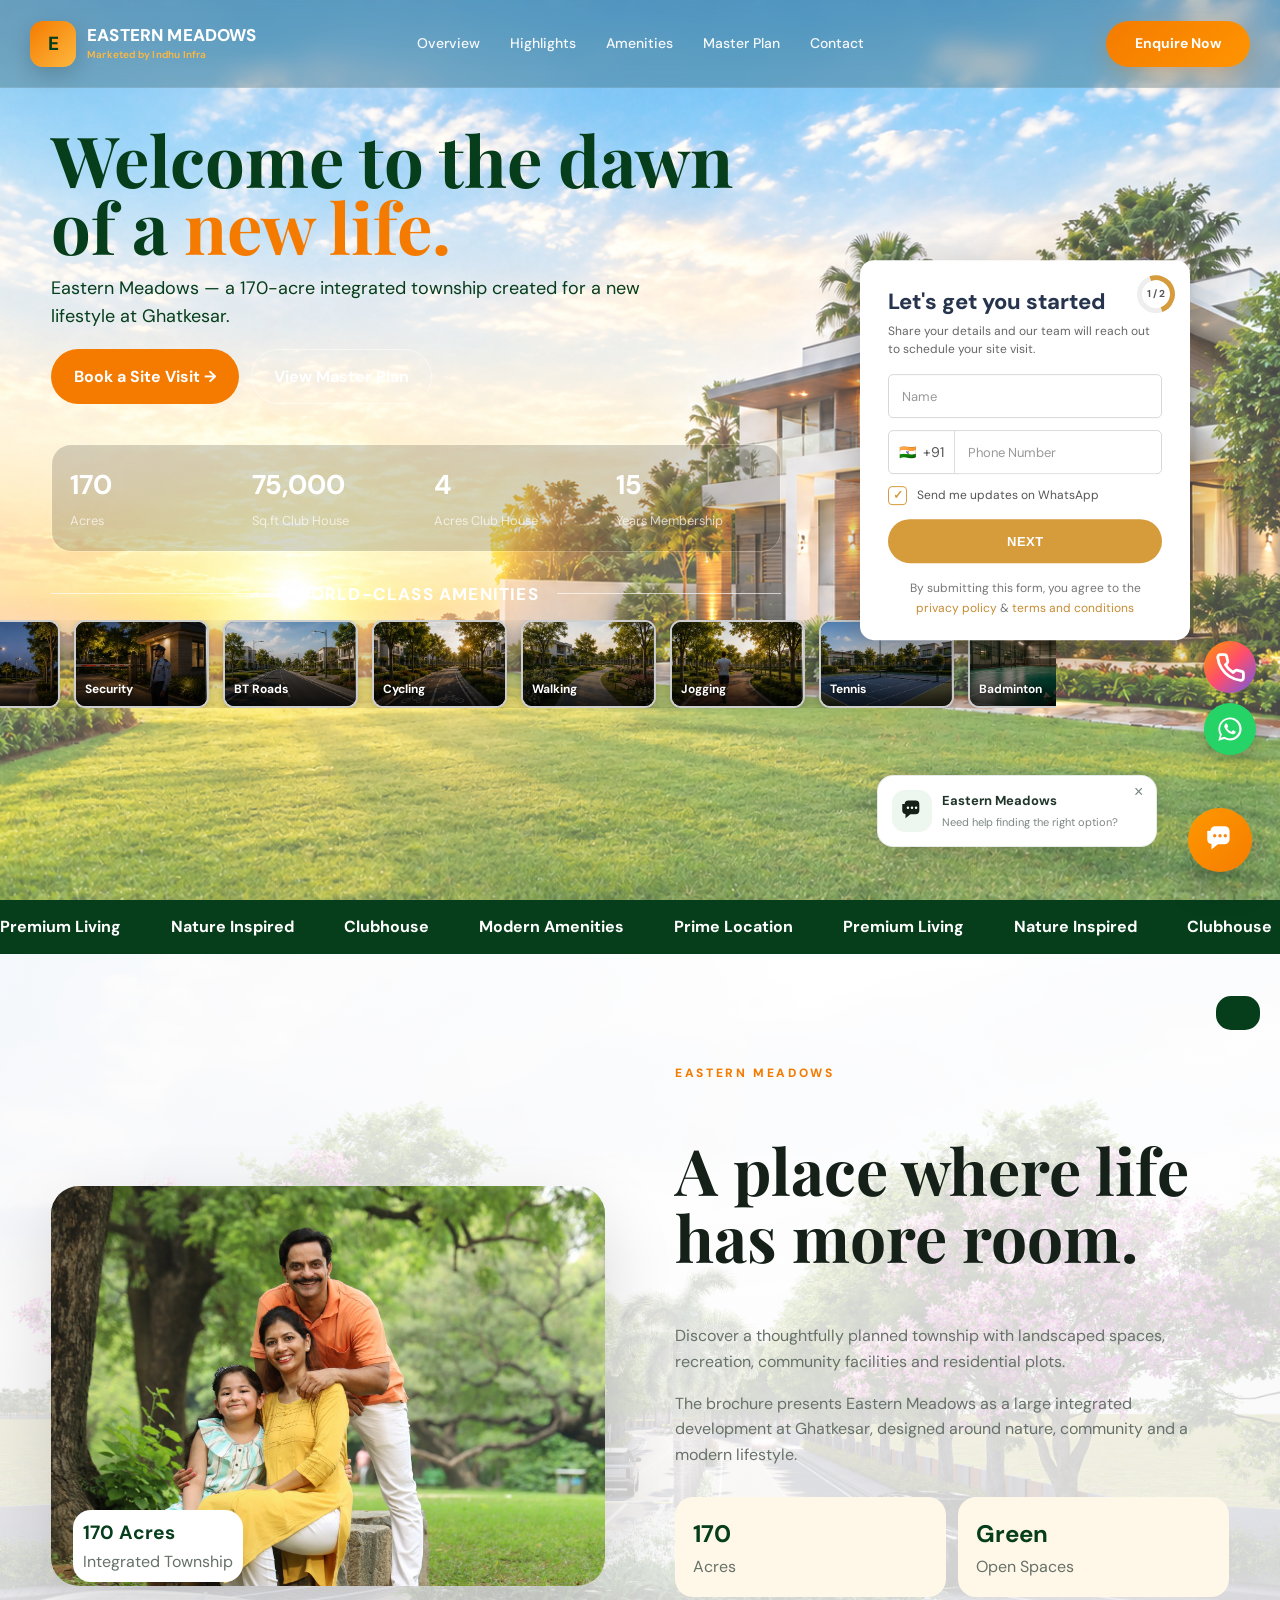
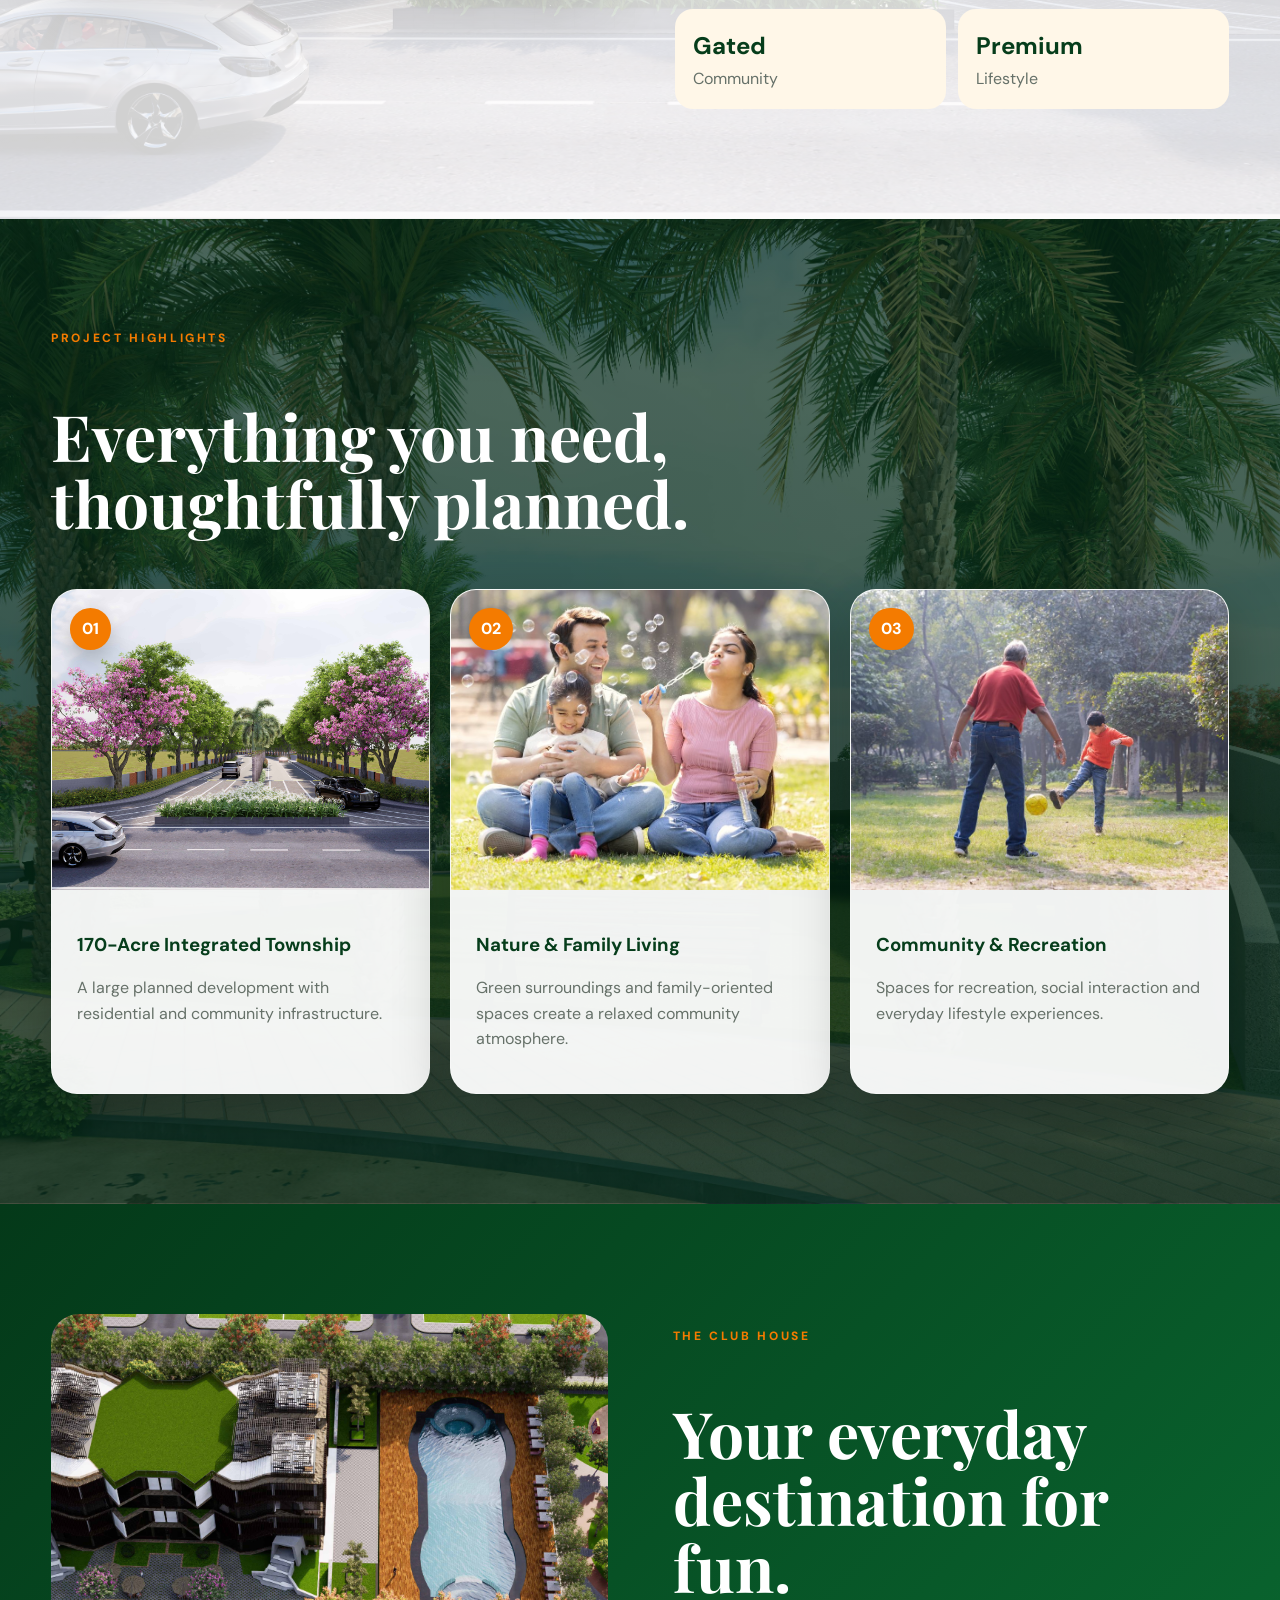
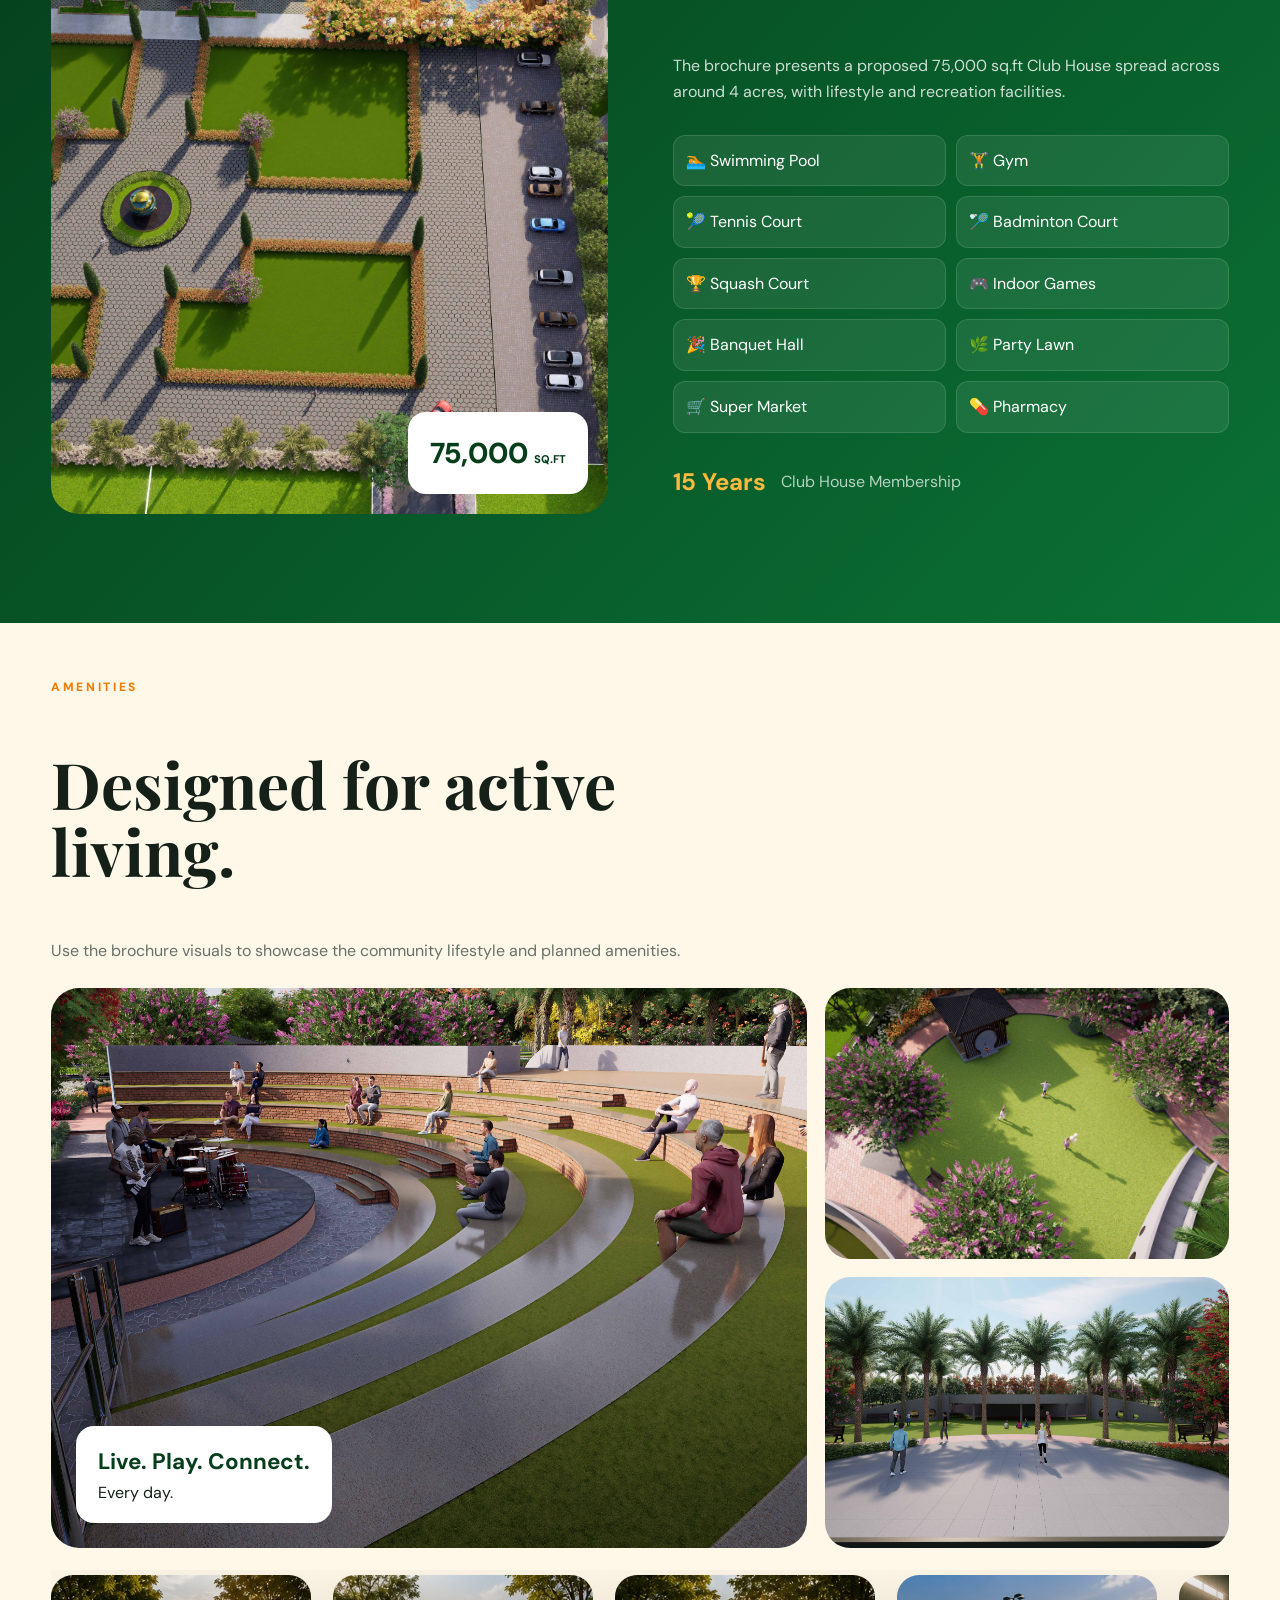
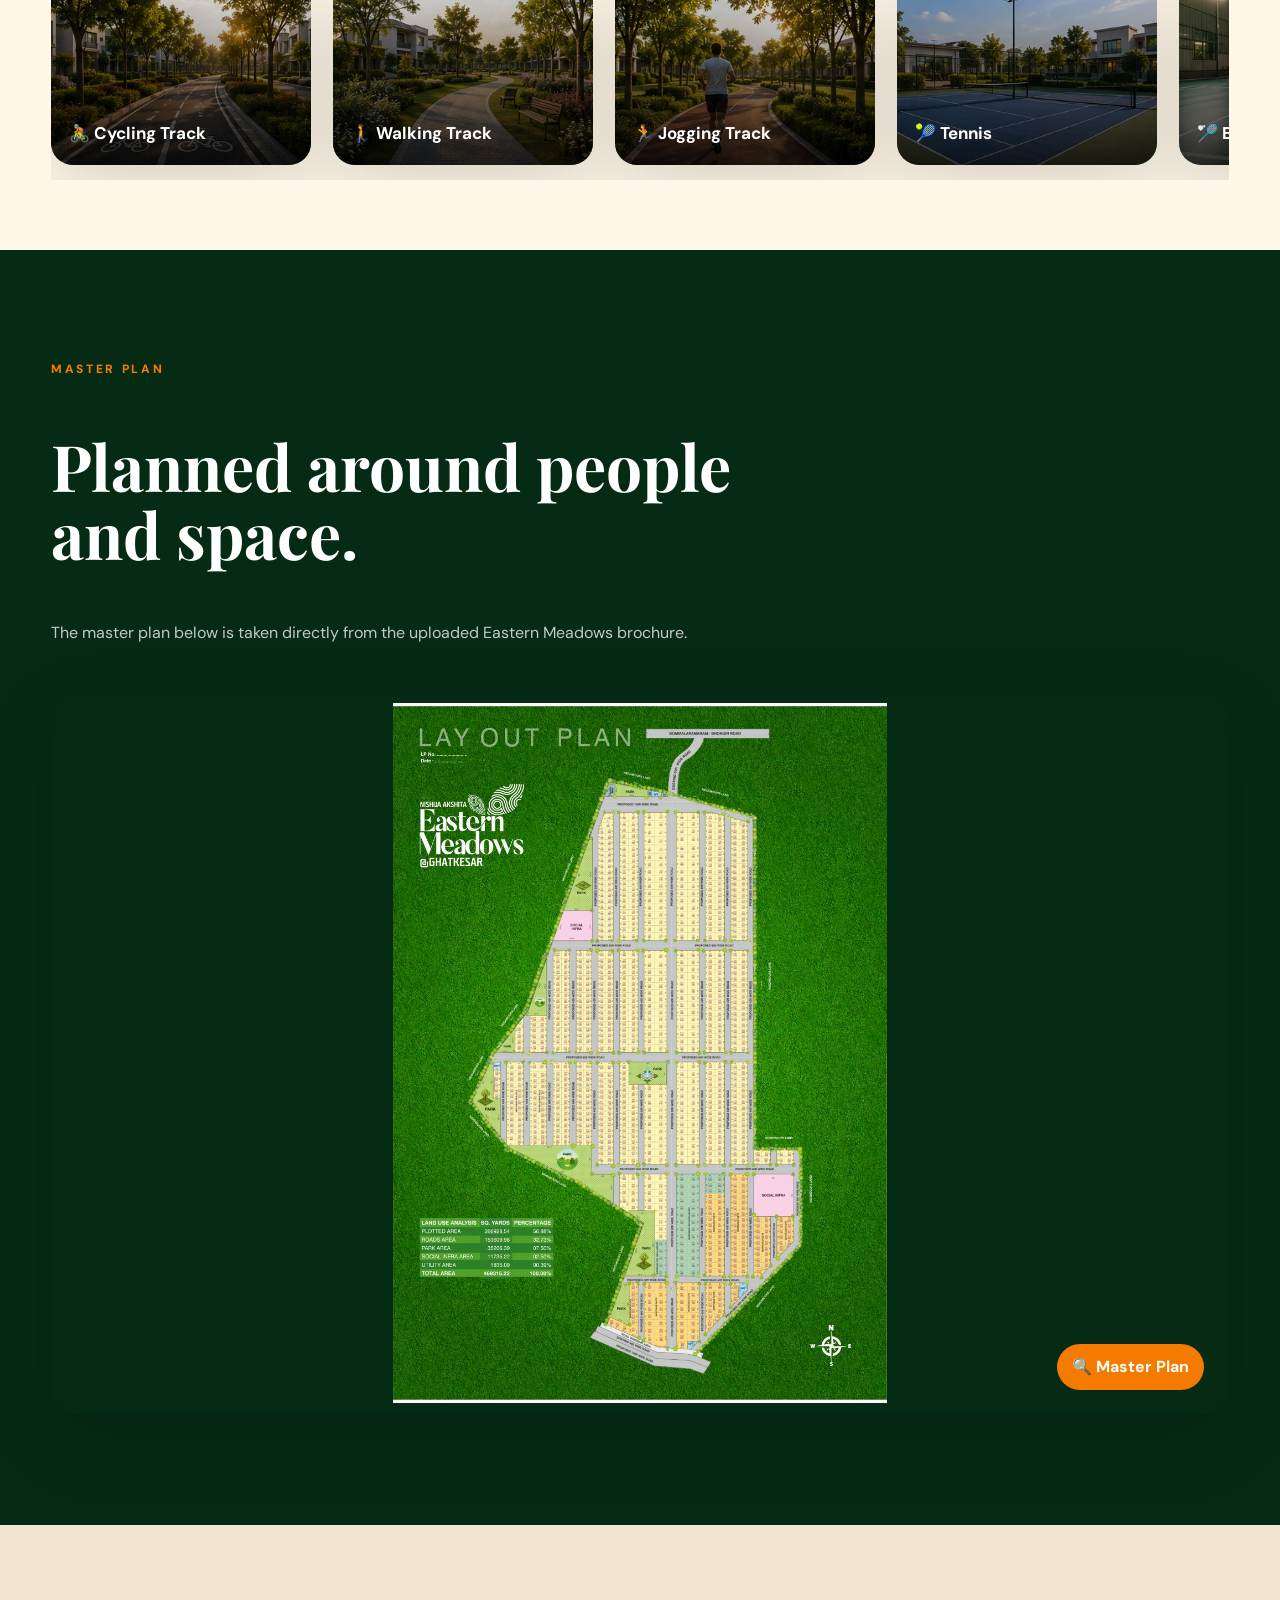
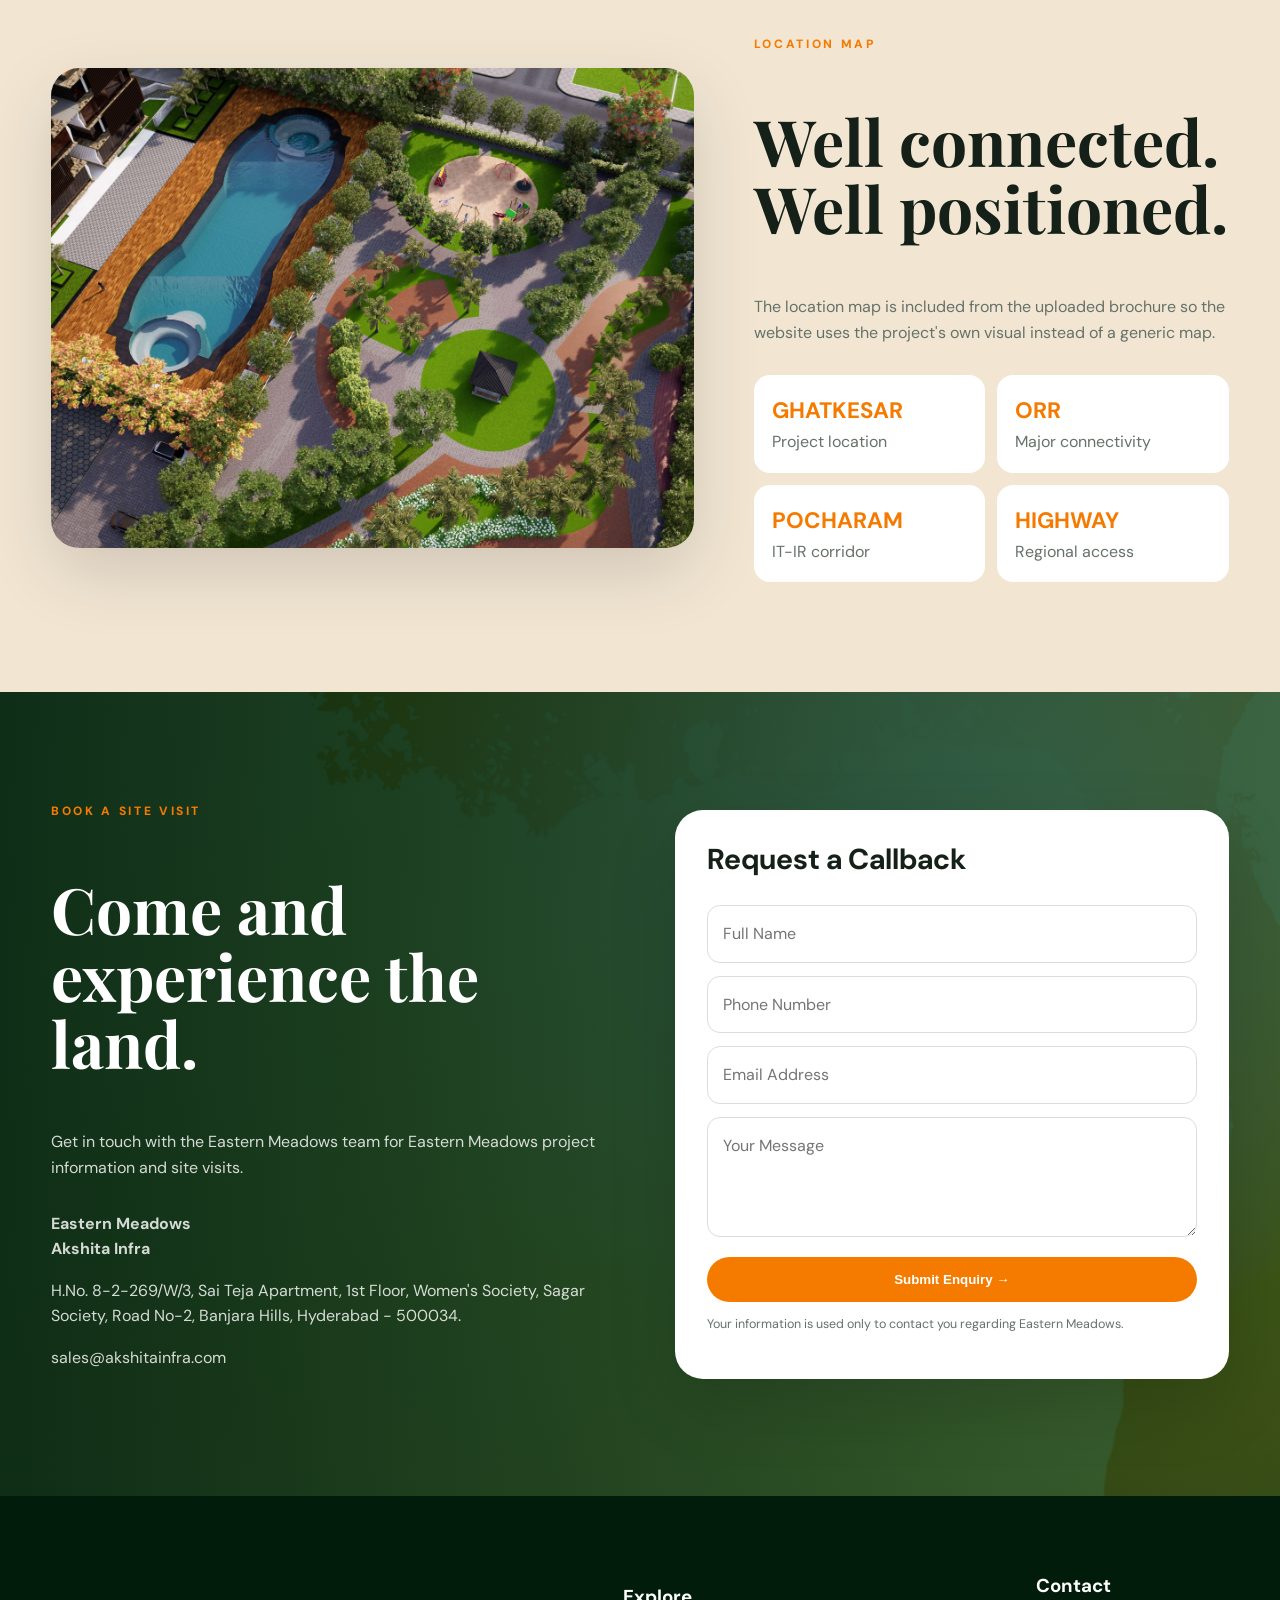
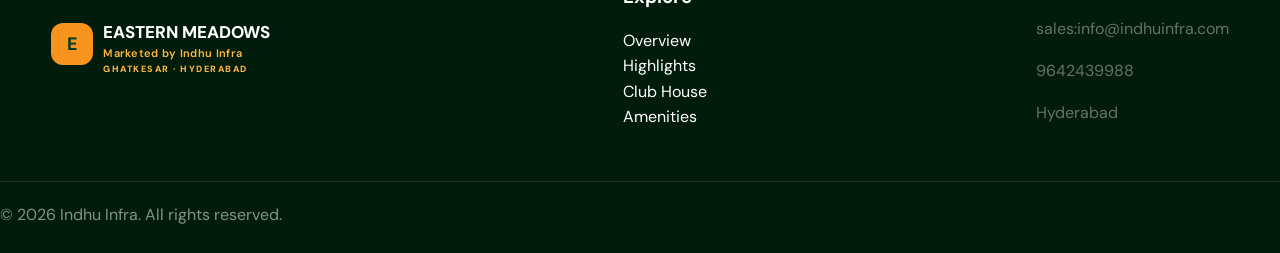
==== frontend/index.html @ 3b0ae4f3 "Updated website" ====
<!DOCTYPE html>
<html lang="en">
<head>
<meta charset="UTF-8">
<meta name="viewport" content="width=device-width, initial-scale=1.0">
<title>Eastern Meadows | Ghatkesar | Indhu Infra</title>
<meta name="description" content="Eastern Meadows at Ghatkesar - 170 acres integrated township by Akshita Infra.">

<link rel="preconnect" href="https://fonts.googleapis.com">
<link href="https://fonts.googleapis.com/css2?family=DM+Sans:wght@400;500;600;700;800&family=Playfair+Display:wght@600;700&display=swap" rel="stylesheet">
<link rel="stylesheet" href="style.css">

<style>
/* =========================================================
   HERO AMENITIES
   Placed directly below the 170 / 75,000 / 4 / 15 stats
   ========================================================= */

.hero {
    position: relative;
    overflow: hidden;
}

.hero-content {
    position: relative;
    z-index: 4;
}

/* Space between statistics and amenities */
.hero-amenities {
    width: 100%;
    margin-top: 34px;
    padding-bottom: 24px;
    position: relative;
    z-index: 5;
}

/* Heading */
.amenities-heading {
    display: flex;
    align-items: center;
    gap: 18px;
    margin-bottom: 16px;
}

.amenities-heading::before,
.amenities-heading::after {
    content: "";
    height: 1px;
    background: rgba(255,255,255,0.65);
    flex: 1;
}

.amenities-heading h3 {
    margin: 0;
    color: #fff;
    font-size: 17px;
    font-weight: 800;
    letter-spacing: 1.2px;
    white-space: nowrap;
}

/* Viewport */
.amenities-slider {
    width: 100vw;
    margin-left: calc(50% - 50vw);
    overflow: hidden;
    position: relative;
}

/* Continuous track */
.amenities-track {
    display: flex;
    width: max-content;
    gap: 14px;
    animation: amenitiesScroll 36s linear infinite;
    will-change: transform;
}

/* Amenity cards */
.hero-amenity-card {
    width: 135px;
    height: 88px;
    flex: 0 0 135px;
    position: relative;
    overflow: hidden;
    border-radius: 11px;
    border: 2px solid rgba(255,255,255,0.78);
    background: #222;
    box-shadow: 0 5px 18px rgba(0,0,0,0.35);
}

.hero-amenity-card img {
    width: 100%;
    height: 100%;
    object-fit: cover;
    display: block;
}

.hero-amenity-card::after {
    content: "";
    position: absolute;
    inset: 0;
    background: linear-gradient(
        to top,
        rgba(0,0,0,0.82),
        rgba(0,0,0,0.05) 65%
    );
}

.hero-amenity-card span {
    position: absolute;
    left: 9px;
    bottom: 7px;
    z-index: 2;
    color: #fff;
    font-size: 12px;
    font-weight: 700;
    text-shadow: 0 1px 5px rgba(0,0,0,0.9);
}

/* Seamless continuous movement */
@keyframes amenitiesScroll {
    from {
        transform: translateX(0);
    }
    to {
        transform: translateX(calc(-50% - 7px));
    }
}

/* Mobile */
@media (max-width: 700px) {

    .hero-amenities {
        margin-top: 24px;
        padding-bottom: 16px;
    }

    .amenities-heading {
        gap: 10px;
        margin-bottom: 12px;
    }

    .amenities-heading h3 {
        font-size: 12px;
        letter-spacing: 0.8px;
    }

    .amenities-track {
        gap: 9px;
        animation-duration: 28s;
    }

    .hero-amenity-card {
        width: 105px;
        height: 70px;
        flex-basis: 105px;
        border-radius: 9px;
    }

    .hero-amenity-card span {
        left: 7px;
        bottom: 5px;
        font-size: 10px;
    }
}

@media (prefers-reduced-motion: reduce) {
    .amenities-track {
        animation: none;
    }
}
</style>

<style>
/* =========================================================
   DIRECT CONTACT BUTTONS - NO OVERLAP
   ========================================================= */
.em-direct-contact {
    position: fixed;
    right: 24px;
    bottom: 145px;
    display: flex;
    flex-direction: column;
    gap: 10px;
    z-index: 99997;
}

.em-direct-btn {
    width: 52px;
    height: 52px;
    border: 0;
    border-radius: 50%;
    display: flex;
    align-items: center;
    justify-content: center;
    cursor: pointer;
    text-decoration: none;
    color: #fff;
    box-shadow: 0 7px 20px rgba(0,0,0,.22);
    transition: transform .2s ease, box-shadow .2s ease;
}

.em-direct-btn svg {
    width: 24px;
    height: 24px;
}

.em-phone-btn {
    background: #193b29;
}

.em-whatsapp-btn {
    background: #20b858;
}

.em-direct-btn:hover {
    transform: translateY(-3px) scale(1.04);
    box-shadow: 0 10px 25px rgba(0,0,0,.28);
}

.em-direct-btn:active {
    transform: scale(.96);
}

/* Keep the automatic notification away from the fixed buttons */
.em-chat-notification {
    bottom: 25px !important;
    right: 95px !important;
}

@media (max-width: 700px) {
    .em-direct-contact {
        right: 14px;
        bottom: 135px;
        gap: 8px;
    }

    .em-direct-btn {
        width: 48px;
        height: 48px;
    }

    .em-direct-btn svg {
        width: 22px;
        height: 22px;
    }

    .em-chat-notification {
        right: 72px !important;
        bottom: 75px !important;
        max-width: calc(100vw - 95px) !important;
    }
}
</style>

<style>
/* FINAL CONTACT LAYOUT OVERRIDE */
.em-direct-contact {
    position: fixed !important;
    right: 24px !important;
    bottom: 145px !important;
    z-index: 99997 !important;
}

@media (max-width: 700px) {
    .em-direct-contact {
        right: 14px !important;
        bottom: 135px !important;
    }
}
</style>

<style>
/* PROFESSIONAL FOOTER */
.em-professional-footer{background:#373d45;color:#f5f5f5;padding:58px 0 20px}
.em-footer-container{width:min(1380px,calc(100% - 70px));margin:0 auto}
.em-footer-title{color:#f3ad3c;font-size:32px;font-weight:500;margin-bottom:34px}
.em-footer-grid{display:grid;grid-template-columns:1.05fr 1.35fr .85fr .9fr;gap:48px}
.em-footer-column{min-width:0}
.em-footer-column h4{margin:0 0 12px;color:#fff;font-size:14px;font-weight:800}
.em-footer-column strong{display:block;font-size:14px;margin-bottom:3px}
.em-footer-column p{margin:0 0 13px;color:#e6e8eb;font-size:13px;line-height:1.65}
.em-footer-column span{color:#fff}
.em-footer-column a{display:block;width:max-content;max-width:100%;color:#f0f1f2;text-decoration:none;font-size:13px;line-height:1.65;transition:.2s}
.em-footer-column a:hover{color:#f3ad3c}
.em-footer-call,.em-footer-whatsapp{display:inline-block!important;margin-top:5px;padding:11px 16px;border-radius:5px;font-weight:700}
.em-footer-call{background:#f3ad3c;color:#20252b!important}
.em-footer-whatsapp{margin-left:7px;background:#1fae55;color:#fff!important}
.em-footer-divider{height:1px;background:rgba(255,255,255,.16);margin:40px 0 17px}
.em-footer-bottom{display:flex;justify-content:space-between;gap:20px;color:#c9cdd1;font-size:12px}
@media(max-width:950px){.em-footer-grid{grid-template-columns:1fr 1fr;gap:35px 28px}}
@media(max-width:600px){.em-professional-footer{padding:42px 0 18px}.em-footer-container{width:calc(100% - 36px)}.em-footer-title{font-size:27px;margin-bottom:28px}.em-footer-grid{grid-template-columns:1fr;gap:27px}.em-footer-bottom{flex-direction:column;gap:7px}.em-footer-call,.em-footer-whatsapp{margin-left:0;margin-right:5px}}
</style>

<style>
/* COLORFUL DIRECT CONTACT ICONS */
.em-direct-contact .em-phone-btn {
    background: linear-gradient(135deg, #ff9f1c 0%, #ff5f6d 55%, #7b61ff 100%) !important;
    color: #fff !important;
}
.em-direct-contact .em-whatsapp-btn {
    background: #25D366 !important;
    color: #fff !important;
}
.em-direct-contact .em-phone-btn svg,
.em-direct-contact .em-whatsapp-btn svg {
    width: 26px !important;
    height: 26px !important;
}
/* Chatbot logo */
.em-chat-logo {
    display:flex !important;
    align-items:center !important;
    justify-content:center !important;
    font-size:0 !important;
}
.em-chat-logo svg {
    width:25px;
    height:25px;
    display:block;
}
</style>


<style>
/* FINAL CONTACT ICONS */
.em-direct-contact .em-phone-btn {
    background: linear-gradient(135deg, #ff9800 0%, #ff4d6d 50%, #6c5ce7 100%) !important;
    color: #ffffff !important;
}
.em-direct-contact .em-whatsapp-btn {
    background: #25D366 !important;
    color: #ffffff !important;
}
.em-direct-contact .em-phone-btn svg,
.em-direct-contact .em-whatsapp-btn svg {
    width: 28px !important;
    height: 28px !important;
    display: block !important;
}

/* Floating chatbot button */
.em-main-contact {
    background: linear-gradient(135deg, #ff9800, #f57c00) !important;
}
.em-main-plus {
    display: flex !important;
}
.em-main-plus svg {
    width: 27px !important;
    height: 27px !important;
}
</style>

<style id="final-contact-fix">
/* FINAL CONTACT ICON + NOTIFICATION FIX */
.em-direct-contact {
    position: fixed !important;
    right: 24px !important;
    bottom: 145px !important;
    z-index: 100001 !important;
}
.em-direct-contact .em-whatsapp-btn {
    background: #25D366 !important;
    color: #fff !important;
}
.em-direct-contact .em-whatsapp-btn svg {
    width: 34px !important;
    height: 34px !important;
    display: block !important;
}
.em-direct-contact .em-phone-btn svg {
    width: 31px !important;
    height: 31px !important;
    display: block !important;
}
.em-main-contact {
    z-index: 100002 !important;
}
.em-main-plus svg {
    width: 34px !important;
    height: 34px !important;
}
.em-main-plus {
    font-size: 0 !important;
}
.em-chat-logo {
    width: 42px !important;
    height: 42px !important;
    border-radius: 50% !important;
    background: #f58b16 !important;
    color: #fff !important;
}
.em-chat-logo svg {
    width: 34px !important;
    height: 34px !important;
}
.em-chat-notification {
    z-index: 100003 !important;
}
.em-chat-notification.hidden {
    display: none !important;
    visibility: hidden !important;
    opacity: 0 !important;
    pointer-events: none !important;
}
.em-notification-close {
    z-index: 10 !important;
    cursor: pointer !important;
}
.em-notification-icon {
    display:flex !important;
    align-items:center !important;
    justify-content:center !important;
}
.em-notification-icon svg {
    width: 26px !important;
    height: 26px !important;
}
@media (max-width:700px) {
    .em-direct-contact {
        right: 14px !important;
        bottom: 135px !important;
    }
}
</style>

<style id="eastern-meadows-header-fix">
/* =========================================================
   EASTERN MEADOWS - PROFESSIONAL HEADER
   ========================================================= */

header#header {
    position: fixed !important;
    top: 0 !important;
    left: 0 !important;
    width: 100% !important;
    height: 88px !important;
    padding: 0 !important;
    z-index: 9999 !important;
    background: rgba(4, 34, 18, 0.22) !important;
    border-bottom: 1px solid rgba(255,255,255,0.10) !important;
    backdrop-filter: blur(10px) !important;
    -webkit-backdrop-filter: blur(10px) !important;
}

header#header .container {
    width: min(1220px, calc(100% - 56px)) !important;
    height: 100% !important;
    margin: 0 auto !important;
}

header#header .main-nav {
    width: 100% !important;
    height: 100% !important;
    display: grid !important;
    grid-template-columns: minmax(280px, 1fr) auto minmax(165px, 1fr) !important;
    align-items: center !important;
    column-gap: 32px !important;
    margin: 0 !important;
    padding: 0 !important;
}

/* ---------------- BRAND ---------------- */
header#header .brand {
    justify-self: start !important;
    display: flex !important;
    align-items: center !important;
    gap: 11px !important;
    width: auto !important;
    min-width: 0 !important;
    height: 100% !important;
    margin: 0 !important;
    padding: 0 !important;
    color: #fff !important;
    text-decoration: none !important;
}

header#header .brand-logo {
    width: 46px !important;
    height: 46px !important;
    min-width: 46px !important;
    display: flex !important;
    align-items: center !important;
    justify-content: center !important;
    flex: 0 0 46px !important;
    border-radius: 13px !important;
    background: linear-gradient(135deg, #f47b00, #ffb83f) !important;
    color: #063d1b !important;
    font-family: "DM Sans", Arial, sans-serif !important;
    font-size: 19px !important;
    font-weight: 800 !important;
    line-height: 1 !important;
    box-shadow: 0 8px 22px rgba(0,0,0,.18) !important;
}

header#header .brand-text {
    display: flex !important;
    flex-direction: column !important;
    align-items: flex-start !important;
    justify-content: center !important;
    min-width: 0 !important;
    margin: 0 !important;
    padding: 0 !important;
    line-height: 1 !important;
}

header#header .brand-name {
    display: block !important;
    color: #fff !important;
    font-family: "DM Sans", Arial, sans-serif !important;
    font-size: 17px !important;
    font-weight: 800 !important;
    letter-spacing: .01em !important;
    line-height: 1.1 !important;
    white-space: nowrap !important;
    margin: 0 !important;
    padding: 0 !important;
}

header#header .marketed-by {
    display: block !important;
    color: #ffb83f !important;
    font-family: "DM Sans", Arial, sans-serif !important;
    font-size: 10px !important;
    font-weight: 600 !important;
    letter-spacing: .2px !important;
    line-height: 1.2 !important;
    white-space: nowrap !important;
    margin: 4px 0 0 !important;
    padding: 0 !important;
}

header#header .location {
    display: block !important;
    color: #ffb83f !important;
    font-family: "DM Sans", Arial, sans-serif !important;
    font-size: 8px !important;
    font-weight: 800 !important;
    letter-spacing: 1.45px !important;
    line-height: 1.2 !important;
    white-space: nowrap !important;
    text-transform: uppercase !important;
    margin: 3px 0 0 !important;
    padding: 0 !important;
}

/* ---------------- NAVIGATION ---------------- */
header#header .navlinks {
    justify-self: center !important;
    display: flex !important;
    align-items: center !important;
    justify-content: center !important;
    gap: 30px !important;
    width: max-content !important;
    max-width: 100% !important;
    height: 100% !important;
    margin: 0 !important;
    padding: 0 !important;
    color: #fff !important;
}

header#header .navlinks a {
    display: inline-flex !important;
    align-items: center !important;
    height: 42px !important;
    color: rgba(255,255,255,.94) !important;
    font-family: "DM Sans", Arial, sans-serif !important;
    font-size: 14px !important;
    font-weight: 500 !important;
    white-space: nowrap !important;
    text-decoration: none !important;
    margin: 0 !important;
    padding: 0 !important;
    transition: color .2s ease, transform .2s ease !important;
}

header#header .navlinks a:hover {
    color: #ffb83f !important;
    transform: translateY(-1px) !important;
}

/* ---------------- RIGHT ACTION ---------------- */
header#header .nav-actions {
    justify-self: end !important;
    display: flex !important;
    align-items: center !important;
    justify-content: flex-end !important;
    gap: 10px !important;
    width: auto !important;
    margin: 0 !important;
    padding: 0 !important;
}

header#header .nav-actions .btn {
    display: inline-flex !important;
    align-items: center !important;
    justify-content: center !important;
    min-width: 144px !important;
    height: 46px !important;
    padding: 0 22px !important;
    border: 0 !important;
    border-radius: 999px !important;
    background: linear-gradient(135deg, #f47b00, #ff9400) !important;
    color: #fff !important;
    font-family: "DM Sans", Arial, sans-serif !important;
    font-size: 14px !important;
    font-weight: 700 !important;
    white-space: nowrap !important;
    box-shadow: 0 8px 22px rgba(244,123,0,.25) !important;
}

header#header .nav-actions .btn:hover {
    transform: translateY(-2px) !important;
}

/* Prevent old branding classes from affecting this header */
header#header .logo,
header#header .logo-text,
header#header .brand-info,
header#header .brand-title,
header#header .brand-marketed,
header#header .brand-location {
    display: none !important;
}

/* ---------------- TABLET ---------------- */
@media (max-width: 1100px) and (min-width: 901px) {
    header#header .container {
        width: min(1180px, calc(100% - 36px)) !important;
    }

    header#header .main-nav {
        grid-template-columns: minmax(235px, 1fr) auto minmax(150px, 1fr) !important;
        column-gap: 18px !important;
    }

    header#header .navlinks {
        gap: 18px !important;
    }

    header#header .navlinks a {
        font-size: 13px !important;
    }

    header#header .brand-logo {
        width: 42px !important;
        height: 42px !important;
        min-width: 42px !important;
        flex-basis: 42px !important;
    }
}

/* ---------------- MOBILE ---------------- */
@media (max-width: 900px) {
    header#header {
        height: 74px !important;
    }

    header#header .container {
        width: calc(100% - 28px) !important;
    }

    header#header .main-nav {
        display: flex !important;
        justify-content: space-between !important;
        align-items: center !important;
        gap: 10px !important;
    }

    header#header .navlinks {
        display: none !important;
        position: absolute !important;
        top: 68px !important;
        left: 14px !important;
        right: 14px !important;
        width: auto !important;
        height: auto !important;
        flex-direction: column !important;
        align-items: stretch !important;
        justify-content: flex-start !important;
        gap: 0 !important;
        padding: 12px !important;
        background: rgba(3,35,16,.97) !important;
        border: 1px solid rgba(255,255,255,.10) !important;
        border-radius: 16px !important;
        box-shadow: 0 18px 45px rgba(0,0,0,.22) !important;
    }

    header#header .navlinks.open {
        display: flex !important;
    }

    header#header .navlinks a {
        height: 44px !important;
        justify-content: flex-start !important;
        padding: 0 12px !important;
        border-radius: 10px !important;
    }

    header#header .navlinks a:hover {
        background: rgba(255,255,255,.06) !important;
    }

    header#header .brand {
        flex: 1 1 auto !important;
    }

    header#header .brand-logo {
        width: 40px !important;
        height: 40px !important;
        min-width: 40px !important;
        flex-basis: 40px !important;
        border-radius: 11px !important;
    }

    header#header .brand-name {
        font-size: 14px !important;
    }

    header#header .marketed-by {
        font-size: 9px !important;
    }

    header#header .location {
        font-size: 7px !important;
        letter-spacing: 1px !important;
    }

    header#header .nav-actions {
        flex: 0 0 auto !important;
    }

    header#header .nav-actions .btn {
        min-width: 120px !important;
        height: 40px !important;
        padding: 0 16px !important;
        font-size: 12px !important;
    }

    header#header .mobile-toggle {
        display: inline-flex !important;
        align-items: center !important;
        justify-content: center !important;
        width: 40px !important;
        height: 40px !important;
        border: 1px solid rgba(255,255,255,.22) !important;
        border-radius: 10px !important;
        color: #fff !important;
        background: rgba(255,255,255,.06) !important;
        cursor: pointer !important;
    }
}

@media (max-width: 520px) {
    header#header .nav-actions .btn {
        min-width: 104px !important;
        padding: 0 12px !important;
        font-size: 11px !important;
    }

    header#header .brand-logo {
        width: 37px !important;
        height: 37px !important;
        min-width: 37px !important;
        flex-basis: 37px !important;
        font-size: 16px !important;
    }

    header#header .brand-name {
        font-size: 12px !important;
    }

    header#header .marketed-by {
        font-size: 8px !important;
    }

    header#header .location {
        font-size: 6px !important;
    }
}
</style>
</head>

<body>

<header id="header">
    <div class="container">
        <nav class="main-nav">

            <!-- BRAND -->
            <a href="#home" class="brand" aria-label="Eastern Meadows Home">
                <span class="brand-logo" aria-hidden="true">E</span>

                <span class="brand-text">
                    <span class="brand-name">EASTERN MEADOWS</span>
                    <span class="marketed-by">Marketed by Indhu Infra</span>
                </span>
            </a>

            <!-- NAVIGATION -->
            <div class="navlinks" id="navlinks">
                <a href="#overview">Overview</a>
                <a href="#highlights">Highlights</a>
                <a href="#amenities">Amenities</a>
                <a href="#masterplan">Master Plan</a>
                <a href="#contact">Contact</a>
            </div>

            <!-- RIGHT ACTIONS -->
            <div class="nav-actions">
                <a href="#contact" class="btn btn-primary">Enquire Now</a>
                <button id="mobileToggle" class="mobile-toggle" type="button" aria-label="Open menu" aria-expanded="false">☰</button>
            </div>

        </nav>
    </div>
</header>


<!-- ================= HERO ================= -->

<section class="hero" id="home">

    <img
        src="assets/lifestyle.jpg"
        class="hero-background"
        alt="Eastern Meadows lifestyle">

    <div class="hero-overlay"></div>

    <div class="container">

        <div class="hero-content">

            <div class="eyebrow">
                GHATKESAR · HYDERABAD
            </div>

            <h1>
                Welcome to the dawn of a
                <span>new life.</span>
            </h1>

            <p>
                Eastern Meadows — a 170-acre integrated township
                created for a new lifestyle at Ghatkesar.
            </p>

            <div class="hero-buttons">
                <a href="#contact" class="btn btn-primary">
                    Book a Site Visit →
                </a>

                <a href="#masterplan" class="btn btn-outline">
                    View Master Plan
                </a>
            </div>


            <!-- ================= HERO STATS ================= -->

            <div class="hero-stats">

                <div>
                    <strong>170</strong>
                    <span>Acres</span>
                </div>

                <div>
                    <strong>75,000</strong>
                    <span>Sq.ft Club House</span>
                </div>

                <div>
                    <strong>4</strong>
                    <span>Acres Club House</span>
                </div>

                <div>
                    <strong>15</strong>
                    <span>Years Membership</span>
                </div>

            </div>


            <!-- ================= AMENITIES BELOW STATS ================= -->

            <div class="hero-amenities">

                <div class="amenities-heading">
                    <h3>WORLD-CLASS AMENITIES</h3>
                </div>

                <div class="amenities-slider">

                    <div class="amenities-track">

                        <!-- FIRST SET -->

                        <div class="hero-amenity-card">
                            <img src="assets/plantation.jpg" alt="Plantation">
                            <span>Plantation</span>
                        </div>

                        <div class="hero-amenity-card">
                            <img src="assets/lighting.jpg" alt="Lighting">
                            <span>Lighting</span>
                        </div>

                        <div class="hero-amenity-card">
                            <img src="assets/security.jpg" alt="Security">
                            <span>Security</span>
                        </div>

                        <div class="hero-amenity-card">
                            <img src="assets/roads.jpg" alt="BT Roads">
                            <span>BT Roads</span>
                        </div>

                        <div class="hero-amenity-card">
                            <img src="assets/cycling.jpg" alt="Cycling Track">
                            <span>Cycling</span>
                        </div>

                        <div class="hero-amenity-card">
                            <img src="assets/walking.jpg" alt="Walking Track">
                            <span>Walking</span>
                        </div>

                        <div class="hero-amenity-card">
                            <img src="assets/jogging.jpg" alt="Jogging Track">
                            <span>Jogging</span>
                        </div>

                        <div class="hero-amenity-card">
                            <img src="assets/tennis.jpg" alt="Tennis Court">
                            <span>Tennis</span>
                        </div>

                        <div class="hero-amenity-card">
                            <img src="assets/badminton.jpg" alt="Badminton Court">
                            <span>Badminton</span>
                        </div>

                        <div class="hero-amenity-card">
                            <img src="assets/basketball.jpg" alt="Basketball Court">
                            <span>Basketball</span>
                        </div>

                        <div class="hero-amenity-card">
                            <img src="assets/playarea.jpg" alt="Children's Play Area">
                            <span>Play Area</span>
                        </div>

                        <div class="hero-amenity-card">
                            <img src="assets/petpark.jpg" alt="Pet Park">
                            <span>Pet Park</span>
                        </div>


                        <!-- SECOND SET - REQUIRED FOR SEAMLESS LOOP -->

                        <div class="hero-amenity-card">
                            <img src="assets/plantation.jpg" alt="Plantation">
                            <span>Plantation</span>
                        </div>

                        <div class="hero-amenity-card">
                            <img src="assets/lighting.jpg" alt="Lighting">
                            <span>Lighting</span>
                        </div>

                        <div class="hero-amenity-card">
                            <img src="assets/security.jpg" alt="Security">
                            <span>Security</span>
                        </div>

                        <div class="hero-amenity-card">
                            <img src="assets/roads.jpg" alt="BT Roads">
                            <span>BT Roads</span>
                        </div>

                        <div class="hero-amenity-card">
                            <img src="assets/cycling.jpg" alt="Cycling Track">
                            <span>Cycling</span>
                        </div>

                        <div class="hero-amenity-card">
                            <img src="assets/walking.jpg" alt="Walking Track">
                            <span>Walking</span>
                        </div>

                        <div class="hero-amenity-card">
                            <img src="assets/jogging.jpg" alt="Jogging Track">
                            <span>Jogging</span>
                        </div>

                        <div class="hero-amenity-card">
                            <img src="assets/tennis.jpg" alt="Tennis Court">
                            <span>Tennis</span>
                        </div>

                        <div class="hero-amenity-card">
                            <img src="assets/badminton.jpg" alt="Badminton Court">
                            <span>Badminton</span>
                        </div>

                        <div class="hero-amenity-card">
                            <img src="assets/basketball.jpg" alt="Basketball Court">
                            <span>Basketball</span>
                        </div>

                        <div class="hero-amenity-card">
                            <img src="assets/playarea.jpg" alt="Children's Play Area">
                            <span>Play Area</span>
                        </div>

                        <div class="hero-amenity-card">
                            <img src="assets/petpark.jpg" alt="Pet Park">
                            <span>Pet Park</span>
                        </div>

                    </div>
                </div>
            </div>

        </div>
    </div>
    <!-- ================= HERO CONTACT FORM ================= -->

<div class="hero-contact-card">

    <div class="form-step">
        <span>1 / 2</span>
    </div>

    <h2>Let's get you started</h2>

    <p class="form-subtitle">
        Share your details and our team will reach out to
        schedule your site visit.
    </p>

    <form id="heroLeadForm">

        <div class="hero-input-group">
            <input
                type="text"
                name="name"
                placeholder="Name"
                required>
        </div>

        <div class="hero-input-group phone-group">
            <div class="country-code">
                🇮🇳 <span>+91</span>
            </div>

            <input
                type="tel"
                name="phone"
                placeholder="Phone Number"
                maxlength="10"
                required>
        </div>

        <label class="whatsapp-option">
            <input type="checkbox" checked>
            <span class="custom-check">✓</span>
            Send me updates on WhatsApp
        </label>


        <button type="submit" class="hero-next-btn">
            NEXT
        </button>

        <p class="privacy-note">
            By submitting this form, you agree to the<br>
            <span>privacy policy</span> &
            <span>terms and conditions</span>
        </p>

    </form>

</div>
</section>


<!-- ================= TICKER ================= -->

<div class="ticker">

    <div class="ticker-track">

        <div class="ticker-content">
            <span>Premium Living</span>
            <span>Nature Inspired</span>
            <span>Clubhouse</span>
            <span>Modern Amenities</span>
            <span>Prime Location</span>
        </div>

        <div class="ticker-content" aria-hidden="true">
            <span>Premium Living</span>
            <span>Nature Inspired</span>
            <span>Clubhouse</span>
            <span>Modern Amenities</span>
            <span>Prime Location</span>
        </div>

    </div>
</div>


<!-- ================= OVERVIEW ================= -->

<section id="overview" class="section overview">

    <div class="container">

        <div class="section-image">

            <img
                src="assets/overview.jpg"
                alt="Eastern Meadows project brochure">

            <div class="image-label">
                <strong>170 Acres</strong>
                <span>Integrated Township</span>
            </div>

        </div>

        <div class="section-content">

            <div class="eyebrow">EASTERN MEADOWS</div>

            <h2>
                A place where life has more room.
            </h2>

            <p>
                Discover a thoughtfully planned township with landscaped
                spaces, recreation, community facilities and residential plots.
            </p>

            <p>
                The brochure presents Eastern Meadows as a large integrated
                development at Ghatkesar, designed around nature, community
                and a modern lifestyle.
            </p>

            <div class="info-grid">

                <div>
                    <strong>170</strong>
                    <span>Acres</span>
                </div>

                <div>
                    <strong>Green</strong>
                    <span>Open Spaces</span>
                </div>

                <div>
                    <strong>Gated</strong>
                    <span>Community</span>
                </div>

                <div>
                    <strong>Premium</strong>
                    <span>Lifestyle</span>
                </div>

            </div>

        </div>
    </div>
</section>



<!-- ================= HIGHLIGHTS ================= -->

<section id="highlights" class="section highlights">

    <div class="container">

        <div class="section-heading">

            <div class="eyebrow">PROJECT HIGHLIGHTS</div>

            <h2>
                Everything you need, thoughtfully planned.
            </h2>

        </div>

        <div class="highlight-grid">

            <article class="highlight-card">

                <div class="card-image">
                    <img src="assets/overview-bg.jpg" alt="Residential lifestyle">
                    <span>01</span>
                </div>

                <div class="card-content">
                    <h3>170-Acre Integrated Township</h3>
                    <p>
                        A large planned development with residential
                        and community infrastructure.
                    </p>
                </div>

            </article>


            <article class="highlight-card">

                <div class="card-image">
                    <img src="assets/villa.jpg" alt="Family lifestyle">
                    <span>02</span>
                </div>

                <div class="card-content">
                    <h3>Nature & Family Living</h3>
                    <p>
                        Green surroundings and family-oriented spaces
                        create a relaxed community atmosphere.
                    </p>
                </div>

            </article>


            <article class="highlight-card">

                <div class="card-image">
                    <img src="assets/family.jpg" alt="Community lifestyle">
                    <span>03</span>
                </div>

                <div class="card-content">
                    <h3>Community & Recreation</h3>
                    <p>
                        Spaces for recreation, social interaction and
                        everyday lifestyle experiences.
                    </p>
                </div>

            </article>

        </div>
    </div>
</section>


<!-- ================= CLUB HOUSE ================= -->

<section id="clubhouse" class="section clubhouse">

    <div class="container">

        <div class="clubhouse-image">

            <img
                src="assets/Clubhouse.jpg"
                alt="Eastern Meadows Club House">

            <div class="clubhouse-number">
                75,000 <small>SQ.FT</small>
            </div>

        </div>

        <div class="clubhouse-content">

            <div class="eyebrow">THE CLUB HOUSE</div>

            <h2>
                Your everyday destination for fun.
            </h2>

            <p>
                The brochure presents a proposed 75,000 sq.ft Club House
                spread across around 4 acres, with lifestyle and recreation
                facilities.
            </p>

            <div class="club-features">

                <div>🏊 Swimming Pool</div>
                <div>🏋️ Gym</div>
                <div>🎾 Tennis Court</div>
                <div>🏸 Badminton Court</div>
                <div>🏆 Squash Court</div>
                <div>🎮 Indoor Games</div>
                <div>🎉 Banquet Hall</div>
                <div>🌿 Party Lawn</div>
                <div>🛒 Super Market</div>
                <div>💊 Pharmacy</div>

            </div>

            <div class="club-stat">
                <strong>15 Years</strong>
                <span>Club House Membership</span>
            </div>

        </div>
    </div>
</section>


<!-- ================= AMENITIES ================= -->

<section id="amenities" class="section amenities">

    <div class="container">

        <div class="section-heading">

            <div class="eyebrow">AMENITIES</div>

            <h2>
                Designed for active living.
            </h2>

            <p>
                Use the brochure visuals to showcase the community
                lifestyle and planned amenities.
            </p>

        </div>


        <div class="amenity-layout">

            <div class="amenity-main-image">

                <img
                    src="assets/15-mid park - Copy.jpg"
                    alt="Eastern Meadows lifestyle">

                <div class="amenity-overlay">
                    <strong>Live. Play. Connect.</strong>
                    <span>Every day.</span>
                </div>

            </div>


            <div class="amenity-side-images">

                <img
                    src="assets/14-mid park.jpg"
                    alt="Family recreation">

                <img
                    src="assets/09-mid park.jpg"
                    alt="Residential lifestyle">

            </div>

        </div>


        <div class="amenity-carousel">

            <div class="amenity-carousel-track">

                <div class="amenity-card">
                    <img src="assets/cycling.jpg" alt="Cycling Track">
                    <span>🚴 Cycling Track</span>
                </div>

                <div class="amenity-card">
                    <img src="assets/walking.jpg" alt="Walking Track">
                    <span>🚶 Walking Track</span>
                </div>

                <div class="amenity-card">
                    <img src="assets/jogging.jpg" alt="Jogging Track">
                    <span>🏃 Jogging Track</span>
                </div>

                <div class="amenity-card">
                    <img src="assets/tennis.jpg" alt="Tennis">
                    <span>🎾 Tennis</span>
                </div>

                <div class="amenity-card">
                    <img src="assets/badminton.jpg" alt="Badminton">
                    <span>🏸 Badminton</span>
                </div>

                <div class="amenity-card">
                    <img src="assets/basketball.jpg" alt="Basketball">
                    <span>🏀 Basketball</span>
                </div>

                <div class="amenity-card">
                    <img src="assets/playarea.jpg" alt="Children's Play Area">
                    <span>🛝 Children's Play Area</span>
                </div>

                <div class="amenity-card">
                    <img src="assets/petpark.jpg" alt="Pet Park">
                    <span>🐕 Pet Park</span>
                </div>

                <div class="amenity-card">
                    <img src="assets/plantation.jpg" alt="Avenue Plantation">
                    <span>🌳 Avenue Plantation</span>
                </div>

                <div class="amenity-card">
                    <img src="assets/lighting.jpg" alt="Street Lighting">
                    <span>💡 Street Lighting</span>
                </div>

                <div class="amenity-card">
                    <img src="assets/security.jpg" alt="24/7 Security">
                    <span>🛡️ 24/7 Security</span>
                </div>

                <div class="amenity-card">
                    <img src="assets/roads.jpg" alt="BT Roads">
                    <span>🛣️ BT Roads</span>
                </div>

            </div>
        </div>

    </div>
</section>


<!-- ================= MASTER PLAN ================= -->

<section id="masterplan" class="section masterplan">

    <div class="container">

        <div class="masterplan-heading">

            <div class="eyebrow">MASTER PLAN</div>

            <h2>
                Planned around people and space.
            </h2>

            <p>
                The master plan below is taken directly from the
                uploaded Eastern Meadows brochure.
            </p>

        </div>

        <div class="masterplan-image">

            <img
                src="assets/master-plan.jpg"
                alt="Eastern Meadows master plan">

            <div class="zoom-hint">
                🔍 Master Plan
            </div>

        </div>

    </div>
</section>


<!-- ================= LOCATION MAP ================= -->

<section class="map-section">

    <div class="container">

        <div class="map-image">
            <img
                src="assets/25-clubhouse.jpg"
                alt="Eastern Meadows location map">
        </div>

        <div class="map-content">

            <div class="eyebrow">LOCATION MAP</div>

            <h2>
                Well connected. Well positioned.
            </h2>

            <p>
                The location map is included from the uploaded brochure
                so the website uses the project's own visual instead
                of a generic map.
            </p>

            <div class="proximity-grid">

                <div>
                    <strong>GHATKESAR</strong>
                    <span>Project location</span>
                </div>

                <div>
                    <strong>ORR</strong>
                    <span>Major connectivity</span>
                </div>

                <div>
                    <strong>POCHARAM</strong>
                    <span>IT-IR corridor</span>
                </div>

                <div>
                    <strong>HIGHWAY</strong>
                    <span>Regional access</span>
                </div>

            </div>
        </div>

    </div>
</section>


<!-- ================= CONTACT ================= -->

<section id="contact" class="contact-section">

    <img
        src="assets/contact.jpg"
        class="contact-background"
        alt="">

    <div class="contact-overlay"></div>

    <div class="container">

        <div class="contact-layout">

            <div class="contact-text">

                <div class="eyebrow">
                    BOOK A SITE VISIT
                </div>

                <h2>
                    Come and experience the land.
                </h2>

                <p>
                    Get in touch with the Eastern Meadows team for
                    Eastern Meadows project information and site visits.
                </p>

                <div class="contact-details">

                    <p>
                        <strong>
                            Eastern Meadows<br>
                            Akshita Infra
                        </strong>
                    </p>

                    <p>
                        H.No. 8-2-269/W/3, Sai Teja Apartment,
                        1st Floor, Women's Society, Sagar Society,
                        Road No-2, Banjara Hills, Hyderabad - 500034.
                    </p>

                    <p>
                        sales@akshitainfra.com
                    </p>

                </div>

            </div>


            <form id="leadForm" class="lead-form">

                <h3>
                    Request a Callback
                </h3>

                <input
                    type="text"
                    name="name"
                    placeholder="Full Name"
                    required>

                <input
                    type="tel"
                    name="phone"
                    placeholder="Phone Number"
                    required>

                <input
                    type="email"
                    name="email"
                    placeholder="Email Address">

                <textarea
                    name="message"
                    placeholder="Your Message"></textarea>

                <button
                    type="submit"
                    class="btn btn-primary">
                    Submit Enquiry →
                </button>

                <p class="form-note">
                    Your information is used only to contact you
                    regarding Eastern Meadows.
                </p>

            </form>

        </div>
    </div>
</section>


<!-- ================= FOOTER ================= -->

<footer>

    <div class="container">
        <nav class="main-nav">

            <!-- BRAND -->
            <a href="#home" class="brand" aria-label="Eastern Meadows Home">
                <span class="brand-logo" aria-hidden="true">E</span>

                <span class="brand-text">
                    <span class="brand-name">EASTERN MEADOWS</span>
                    <span class="marketed-by">Marketed by Indhu Infra</span>
                    <span class="location">GHATKESAR · HYDERABAD</span>
                </span>
            </a>

        


            <div>

                <h3>Explore</h3>

                <a href="#overview">Overview</a><br>
                <a href="#highlights">Highlights</a><br>
                <a href="#clubhouse">Club House</a><br>
                <a href="#amenities">Amenities</a>

            </div>


            <div>

                <h3>Contact</h3>

                <p>sales:info@indhuinfra.com</p>
                <p>9642439988</p>
                <p>Hyderabad</p>

            </div>

        </div>

        <div class="footer-bottom">
            © 2026 Indhu Infra. All rights reserved.
        </div>

    </div>
</footer>


<div id="toast" class="toast"></div>

<script src="script.js"></script>
<!-- =========================================================
     EASTERN MEADOWS — SMART CONTACT + CHAT
========================================================= -->


<!-- DIRECT PHONE + WHATSAPP BUTTONS -->
<div class="em-direct-contact" aria-label="Quick contact options">

    <a href="tel:+919642439988"
       class="em-direct-btn em-phone-btn"
       aria-label="Call Eastern Meadows"
       title="Call Eastern Meadows">
        <svg viewBox="0 0 24 24" fill="none" aria-hidden="true">
            <path d="M22 16.92v3a2 2 0 0 1-2.18 2
            19.79 19.79 0 0 1-8.63-3.07
            19.5 19.5 0 0 1-6-6
            19.79 19.79 0 0 1-3.07-8.67
            A2 2 0 0 1 4.11 2h3a2 2 0 0 1 2 1.72
            12.84 12.84 0 0 0 .7 2.81
            2 2 0 0 1-.45 2.11L8.09 9.91
            a16 16 0 0 0 6 6l1.27-1.27
            a2 2 0 0 1 2.11-.45
            12.84 12.84 0 0 0 2.81.7
            A2 2 0 0 1 22 16.92z"
            stroke="currentColor" stroke-width="2.2"
            stroke-linecap="round" stroke-linejoin="round"/>
        </svg>
    </a>

    <a href="https://wa.me/919642439988?text=Hello%20Eastern%20Meadows%21%20I%20am%20interested%20in%20the%20project.%20Please%20share%20project%20details%2C%20pricing%2C%20amenities%2C%20master%20plan%2C%20location%20and%20site%20visit%20details."
       class="em-direct-btn em-whatsapp-btn"
       target="_blank"
       rel="noopener noreferrer"
       aria-label="WhatsApp Eastern Meadows"
       title="WhatsApp Eastern Meadows">
        <svg viewBox="0 0 32 32" aria-hidden="true">
            <circle cx="16" cy="16" r="15" fill="#25D366"/>
            <path fill="#fff" d="M23.7 8.3A10.85 10.85 0 0 0 16 5.1C10 5.1 5.1 10 5.1 16c0 1.92.5 3.8 1.45 5.45L5 27l5.7-1.5A10.9 10.9 0 0 0 16 26.9h.01c6 0 10.89-4.9 10.89-10.9 0-2.9-1.13-5.63-3.2-7.7Zm-7.7 16.55c-1.7 0-3.36-.45-4.82-1.3l-.35-.2-3.38.89.9-3.3-.22-.35A9 9 0 1 1 16 24.85Zm4.94-6.72c-.27-.14-1.58-.78-1.82-.87-.24-.09-.42-.14-.6.14-.18.27-.69.87-.84 1.05-.15.18-.31.2-.58.07-.27-.14-1.14-.42-2.17-1.34-.8-.71-1.34-1.58-1.5-1.85-.16-.27-.02-.42.12-.56.12-.12.27-.31.4-.47.13-.16.18-.27.27-.45.09-.18.04-.34-.02-.47-.07-.14-.6-1.45-.82-1.99-.22-.53-.44-.46-.6-.47h-.51c-.18 0-.47.07-.71.34-.24.27-.93.91-.93 2.22 0 1.31.95 2.58 1.09 2.76.14.18 1.86 2.84 4.5 3.98.63.27 1.12.43 1.5.55.63.2 1.2.17 1.65.1.5-.08 1.58-.65 1.8-1.27.22-.62.22-1.15.15-1.27-.06-.12-.24-.18-.51-.31Z"/>
        </svg>
    </a>

</div>

<div class="em-contact-system" id="emContactSystem">

    <!-- ACTION BUTTONS -->
    <div class="em-contact-actions">

        <!-- ENQUIRY -->
        <button
            class="em-action em-enquiry-action"
            onclick="emOpenEnquiry()">

            <span class="em-action-icon">
                <svg viewBox="0 0 24 24" fill="none">
                    <path
                        d="M4 4h16v16H4z"
                        stroke="currentColor"
                        stroke-width="1.8"/>

                    <path
                        d="M8 9h8M8 13h6M8 17h4"
                        stroke="currentColor"
                        stroke-width="1.8"
                        stroke-linecap="round"/>
                </svg>
            </span>

            Book a Site Visit
        </button>


        <!-- CALL -->
        <a
            href="tel:+919642439988"
            class="em-action em-call-action">

            <span class="em-action-icon">
                <svg viewBox="0 0 24 24" fill="none">
                    <path
                        d="M22 16.92v3a2 2 0 0 1-2.18 2
                        19.79 19.79 0 0 1-8.63-3.07
                        19.5 19.5 0 0 1-6-6
                        19.79 19.79 0 0 1-3.07-8.67
                        A2 2 0 0 1 4.11 2h3a2 2 0 0 1 2 1.72
                        12.84 12.84 0 0 0 .7 2.81
                        2 2 0 0 1-.45 2.11L8.09 9.91
                        a16 16 0 0 0 6 6l1.27-1.27
                        a2 2 0 0 1 2.11-.45
                        12.84 12.84 0 0 0 2.81.7
                        A2 2 0 0 1 22 16.92z"
                        stroke="currentColor"
                        stroke-width="1.8"
                        stroke-linecap="round"
                        stroke-linejoin="round"/>
                </svg>
            </span>

            Call Eastern Meadows
        </a>


        <!-- WHATSAPP -->
        <button
            class="em-action em-whatsapp-action"
            onclick="emOpenWhatsApp()">

            <span class="em-action-icon">
                <svg viewBox="0 0 24 24" fill="currentColor">
                    <path d="M20.52 3.48A11.91 11.91 0 0 0 12.04 0
                    C5.48 0 .14 5.34.14 11.9c0 2.1.55 4.16 1.59 5.97
                    L.04 24l6.27-1.64a11.92 11.92 0 0 0 5.72 1.46h.01
                    c6.56 0 11.9-5.34 11.9-11.9
                    0-3.18-1.24-6.17-3.42-8.44Z"/>
                </svg>
            </span>

            WhatsApp
        </button>

    </div>


    <!-- =====================================================
         CHAT WINDOW
    ====================================================== -->

    <div
        class="em-chat-window"
        id="emChatWindow">

        <!-- HEADER -->

        <div class="em-chat-header">

            <div class="em-chat-brand">

                <div class="em-chat-logo" aria-label="Eastern Meadows Chat">
                    <svg viewBox="0 0 40 40" aria-hidden="true">
                        <circle cx="20" cy="20" r="20" fill="#f58b16"/>
                        <rect x="9" y="11" width="22" height="17" rx="6" fill="#fff"/>
                        <circle cx="15" cy="19" r="2" fill="#193b29"/>
                        <circle cx="25" cy="19" r="2" fill="#193b29"/>
                        <path d="M15 24c2.8 2 7.2 2 10 0" stroke="#193b29" stroke-width="1.8" stroke-linecap="round"/>
                        <path d="M20 7v4" stroke="#fff" stroke-width="2" stroke-linecap="round"/>
                        <circle cx="20" cy="6" r="2" fill="#fff"/>
                    </svg>
                </div>

                <div>
                    <strong>Eastern Meadows</strong>

                    <span>
                        <i></i>
                        Online Project Assistant
                    </span>
                </div>

            </div>

            <button
                class="em-chat-close"
                onclick="emCloseChat()">
                ×
            </button>

        </div>


        <!-- BODY -->

        <div
            class="em-chat-body"
            id="emChatBody">

            <div class="em-bot-message">

                <div class="em-message-avatar">
                    E
                </div>

                <div class="em-message-content">

                    <span class="em-message-time">
                        Eastern Meadows Assistant
                    </span>

                    <div class="em-message-bubble">

                        Hello! 👋<br>

                        Welcome to <strong>Eastern Meadows</strong>.

                        <br><br>

                        I can help you with the project,
                        amenities, master plan, location
                        and site visits.

                    </div>

                </div>

            </div>


            <!-- QUICK OPTIONS -->

            <div class="em-quick-actions">

                <button onclick="emBotReply('project')">

                    <span>🏡</span>

                    <div>
                        <strong>Project Details</strong>
                        <small>About Eastern Meadows</small>
                    </div>

                </button>


                <button onclick="emBotReply('amenities')">

                    <span>✨</span>

                    <div>
                        <strong>Amenities</strong>
                        <small>Explore facilities</small>
                    </div>

                </button>


                <button onclick="emBotReply('masterplan')">

                    <span>🗺</span>

                    <div>
                        <strong>Master Plan</strong>
                        <small>View project layout</small>
                    </div>

                </button>


                <button onclick="emBotReply('location')">

                    <span>📍</span>

                    <div>
                        <strong>Location</strong>
                        <small>Connectivity & location</small>
                    </div>

                </button>


                <button onclick="emBotReply('visit')">

                    <span>📅</span>

                    <div>
                        <strong>Book Site Visit</strong>
                        <small>Schedule a visit</small>
                    </div>

                </button>


                <button onclick="emOpenWhatsApp()">

                    <span>💬</span>

                    <div>
                        <strong>WhatsApp Us</strong>
                        <small>Talk to our team</small>
                    </div>

                </button>

            </div>

        </div>


        <!-- INPUT -->

        <div class="em-chat-input-area">

            <input
                type="text"
                id="emChatInput"
                placeholder="Ask about Eastern Meadows..."
                autocomplete="off"
                onkeydown="emHandleChatKey(event)">

            <button
                onclick="emSendMessage()"
                aria-label="Send">

                <svg viewBox="0 0 24 24" fill="none">

                    <path
                        d="M22 2L11 13"
                        stroke="currentColor"
                        stroke-width="2"
                        stroke-linecap="round"/>

                    <path
                        d="M22 2l-7 20-4-9-9-4 20-7Z"
                        stroke="currentColor"
                        stroke-width="2"
                        stroke-linecap="round"
                        stroke-linejoin="round"/>

                </svg>

            </button>

        </div>


        <div class="em-chat-footer">
            Eastern Meadows • Ghatkesar • Hyderabad
        </div>

    </div>


    <!-- =====================================================
         NOTIFICATION
    ====================================================== -->

    <div
        class="em-chat-notification"
        id="emChatNotification">

        <button
            class="em-notification-close"
            onclick="emCloseNotification()">
            ×
        </button>

        <div class="em-notification-icon">
            <svg viewBox="0 0 32 32" aria-hidden="true">
                <path d="M7 7.5A4.5 4.5 0 0 1 11.5 3h9A4.5 4.5 0 0 1 25 7.5v8A4.5 4.5 0 0 1 20.5 20H14l-6 5v-5.2A4.5 4.5 0 0 1 4 15.5v-8A4.5 4.5 0 0 1 7 7.5Z" fill="currentColor"/>
                <circle cx="11" cy="12" r="1.5" fill="#fff"/>
                <circle cx="16" cy="12" r="1.5" fill="#fff"/>
                <circle cx="21" cy="12" r="1.5" fill="#fff"/>
            </svg>
        </div>

        <div>
            <strong>Eastern Meadows</strong>
            <p>Need help finding the right option?</p>
        </div>

    </div>


    <!-- =====================================================
         MAIN BUTTON
    ====================================================== -->

    <button
        class="em-main-contact"
        id="emMainContact"
        onclick="emToggleContact()"
        aria-label="Contact Eastern Meadows">

        <span class="em-main-plus" aria-hidden="true">
            <svg viewBox="0 0 32 32" fill="none">
                <path d="M7 7.5A4.5 4.5 0 0 1 11.5 3h9A4.5 4.5 0 0 1 25 7.5v8A4.5 4.5 0 0 1 20.5 20H14l-6 5v-5.2A4.5 4.5 0 0 1 4 15.5v-8A4.5 4.5 0 0 1 7 7.5Z" fill="white"/>
                <circle cx="11" cy="12" r="1.6" fill="#f58b16"/>
                <circle cx="16" cy="12" r="1.6" fill="#f58b16"/>
                <circle cx="21" cy="12" r="1.6" fill="#f58b16"/>
            </svg>
        </span>


        <span class="em-main-close">

            <svg viewBox="0 0 24 24" fill="none">
                <path
                    d="M6 6l12 12M18 6L6 18"
                    stroke="currentColor"
                    stroke-width="2"
                    stroke-linecap="round"/>
            </svg>

        </span>

    </button>

</div>


<!-- =========================================================
     SITE VISIT MODAL
========================================================= -->

<div
    id="emEnquiryOverlay"
    style="
        position:fixed;
        inset:0;
        background:rgba(0,0,0,.65);
        backdrop-filter:blur(6px);
        display:none;
        align-items:center;
        justify-content:center;
        z-index:100000;
        padding:20px;
    "
    onclick="if(event.target===this) emCloseEnquiry()">

    <div
        style="
            width:100%;
            max-width:520px;
            background:#fff;
            border-radius:24px;
            padding:30px;
            position:relative;
            box-shadow:0 30px 100px rgba(0,0,0,.3);
        ">

        <button
            onclick="emCloseEnquiry()"
            style="
                position:absolute;
                right:18px;
                top:16px;
                width:35px;
                height:35px;
                border:0;
                border-radius:50%;
                background:#f3f3f3;
                cursor:pointer;
                font-size:20px;
            ">
            ×
        </button>


        <div style="
            color:#d98a12;
            font-size:11px;
            font-weight:800;
            letter-spacing:2px;
            margin-bottom:8px;
        ">
            EASTERN MEADOWS
        </div>


        <h2 style="
            margin:0;
            color:#193b29;
            font-family:'Playfair Display',serif;
            font-size:32px;
        ">
            Plan your site visit.
        </h2>


        <p style="
            color:#6c766f;
            font-size:14px;
            line-height:1.6;
            margin-bottom:24px;
        ">
            Share your details and our team will contact you
            regarding Eastern Meadows.
        </p>


        <form onsubmit="emSubmitForm(event)">

            <input
                id="emVisitName"
                type="text"
                placeholder="Full Name"
                required
                style="
                    width:100%;
                    box-sizing:border-box;
                    padding:14px;
                    border:1px solid #ddd;
                    border-radius:12px;
                    margin-bottom:12px;
                    font-family:inherit;
                ">


            <input
                id="emVisitPhone"
                type="tel"
                placeholder="Phone Number"
                maxlength="10"
                pattern="[0-9]{10}"
                required
                style="
                    width:100%;
                    box-sizing:border-box;
                    padding:14px;
                    border:1px solid #ddd;
                    border-radius:12px;
                    margin-bottom:12px;
                    font-family:inherit;
                ">


            <input
                id="emVisitEmail"
                type="email"
                placeholder="Email Address"
                style="
                    width:100%;
                    box-sizing:border-box;
                    padding:14px;
                    border:1px solid #ddd;
                    border-radius:12px;
                    margin-bottom:12px;
                    font-family:inherit;
                ">


            <select
                id="emVisitInterest"
                style="
                    width:100%;
                    box-sizing:border-box;
                    padding:14px;
                    border:1px solid #ddd;
                    border-radius:12px;
                    margin-bottom:18px;
                    font-family:inherit;
                ">

                <option>Residential Plots</option>
                <option>Project Details</option>
                <option>Amenities</option>
                <option>Master Plan</option>
                <option>Location & Connectivity</option>
                <option>Site Visit</option>

            </select>


            <button
                type="submit"
                style="
                    width:100%;
                    padding:15px;
                    border:0;
                    border-radius:13px;
                    background:#e89417;
                    color:#fff;
                    font-size:14px;
                    font-weight:800;
                    cursor:pointer;
                    font-family:inherit;
                ">

                REQUEST SITE VISIT →

            </button>

        </form>

    </div>

</div>


<script>

/* =========================================================
   EASTERN MEADOWS CONTACT SYSTEM
   ========================================================= */

const emSystem =
    document.getElementById("emContactSystem");

const emChat =
    document.getElementById("emChatWindow");

const emBody =
    document.getElementById("emChatBody");

const emInput =
    document.getElementById("emChatInput");


/* MAIN BUTTON */

function emToggleContact() {

    emSystem.classList.toggle("open");

    if (emSystem.classList.contains("open")) {

        emChat.classList.add("active");

        document
            .getElementById("emChatNotification")
            .classList.add("hidden");

    } else {

        emChat.classList.remove("active");

    }

}


/* CLOSE CHAT */

function emCloseChat() {

    emChat.classList.remove("active");

    emSystem.classList.remove("open");

}


/* NOTIFICATION */

function emCloseNotification() {

    document
        .getElementById("emChatNotification")
        .classList.add("hidden");

}


/* WHATSAPP */
function emOpenWhatsApp() {
    const phone = "919642439988";

    const message =
        "Hello Eastern Meadows! " +
        "I am interested in the Eastern Meadows project at Ghatkesar. " +
        "Please share project details, pricing, amenities, master plan, " +
        "location and site visit details.";

    const whatsappURL =
        "https://wa.me/" + phone +
        "?text=" + encodeURIComponent(message);

    window.open(whatsappURL, "_blank", "noopener,noreferrer");
}

/* ENQUIRY */

function emOpenEnquiry() {

    document.getElementById(
        "emEnquiryOverlay"
    ).style.display = "flex";

}


function emCloseEnquiry() {

    document.getElementById(
        "emEnquiryOverlay"
    ).style.display = "none";

}


/* FORM */

function emSubmitForm(event) {

    event.preventDefault();

    const name =
        document.getElementById("emVisitName").value.trim();

    const phone =
        document.getElementById("emVisitPhone").value.trim();

    const email =
        document.getElementById("emVisitEmail").value.trim();

    const interest =
        document.getElementById("emVisitInterest").value;

    const message =
        "Hello Eastern Meadows!%0A%0A" +
        "Name: " + encodeURIComponent(name) + "%0A" +
        "Phone: " + encodeURIComponent(phone) + "%0A" +
        "Email: " + encodeURIComponent(email) + "%0A" +
        "Interested In: " + encodeURIComponent(interest);

    const whatsappURL =
        "https://wa.me/919642439988?text=" + message;

    window.open(
        whatsappURL,
        "_blank",
        "noopener,noreferrer"
    );

    emCloseEnquiry();

}


/* CHAT QUICK RESPONSES */

function emBotReply(type) {

    const responses = {

        project:
            "Eastern Meadows is presented as a 170-acre integrated township at Ghatkesar. The project is planned around residential plots, landscaped spaces, community facilities and recreation.",

        amenities:
            "Eastern Meadows features lifestyle and community amenities including cycling, walking and jogging tracks, tennis, badminton, basketball, children's play areas, pet park, avenue plantation, street lighting, security and BT roads.",

        masterplan:
            "The master plan shows the planned layout of residential plots, internal roads, parks, social infrastructure and other community spaces.",

        location:
            "Eastern Meadows is located at Ghatkesar, Hyderabad. The project materials highlight connectivity through the surrounding highway and major regional routes.",

        visit:
            "Absolutely! You can request a site visit. Click the 'Book Site Visit' option and provide your name and phone number. We can then connect you through WhatsApp."

    };

    emAddUserMessage(
        document.querySelector(
            `[onclick="emBotReply('${type}')"] strong`
        ).innerText
    );

    setTimeout(function() {

        emAddBotMessage(
            responses[type]
        );

    }, 350);

}


/* USER MESSAGE */

function emAddUserMessage(text) {

    const div =
        document.createElement("div");

    div.className =
        "em-user-message";

    div.innerHTML =
        `<div class="em-user-bubble">
            ${text}
        </div>`;

    emBody.appendChild(div);

    emScrollChat();

}


/* BOT MESSAGE */

function emAddBotMessage(text) {

    const div =
        document.createElement("div");

    div.className =
        "em-bot-reply";

    div.innerHTML =
        `
        <div class="em-message-avatar">
            E
        </div>

        <div class="em-reply-bubble">
            ${text}
        </div>
        `;

    emBody.appendChild(div);

    emScrollChat();

}


/* SEND CHAT */

function emSendMessage() {

    const message =
        emInput.value.trim();

    if (!message) return;

    emAddUserMessage(message);

    emInput.value = "";

    setTimeout(function() {

        const lower =
            message.toLowerCase();

        let reply =
            "I can help you with Eastern Meadows project details, amenities, master plan, location or site visits. Please choose one of the options above.";

        if (
            lower.includes("amenit") ||
            lower.includes("facility")
        ) {

            reply =
                "The project amenities include cycling, walking and jogging tracks, tennis, badminton, basketball, children's play area, pet park, plantation, lighting, security and BT roads.";

        }

        else if (
            lower.includes("location") ||
            lower.includes("where") ||
            lower.includes("ghatkesar")
        ) {

            reply =
                "Eastern Meadows is located at Ghatkesar, Hyderabad. You can explore the Location Map section on this page for the project's connectivity information.";

        }

        else if (
            lower.includes("master") ||
            lower.includes("layout") ||
            lower.includes("plan")
        ) {

            reply =
                "You can view the Eastern Meadows Master Plan directly in the Master Plan section of this page.";

        }

        else if (
            lower.includes("visit") ||
            lower.includes("site")
        ) {

            reply =
                "Sure! Click 'Book Site Visit' and submit your details. You can also contact the Eastern Meadows team through WhatsApp.";

        }

        else if (
            lower.includes("whatsapp") ||
            lower.includes("contact")
        ) {

            reply =
                "You can contact the Eastern Meadows team directly through WhatsApp using the WhatsApp button.";

        }

        emAddBotMessage(reply);

    }, 500);

}


/* ENTER KEY */

function emHandleChatKey(event) {

    if (event.key === "Enter") {

        event.preventDefault();

        emSendMessage();

    }

}


/* SCROLL */

function emScrollChat() {

    emBody.scrollTop =
        emBody.scrollHeight;

}


/* AUTOMATIC WELCOME POPUP */

setTimeout(function() {

    const notification =
        document.getElementById(
            "emChatNotification"
        );

    if (
        notification &&
        !emSystem.classList.contains("open")
    ) {

        notification.classList.remove("hidden");

    }

}, 3500);

</script>
<script>
document.addEventListener("DOMContentLoaded", function () {

    const mobileToggle = document.getElementById("mobileToggle");
    const navlinks = document.getElementById("navlinks");

    if (!mobileToggle || !navlinks) return;

    mobileToggle.addEventListener("click", function () {

        navlinks.classList.toggle("open");

        const isOpen = navlinks.classList.contains("open");

        mobileToggle.setAttribute(
            "aria-expanded",
            isOpen ? "true" : "false"
        );

        mobileToggle.setAttribute(
            "aria-label",
            isOpen ? "Close menu" : "Open menu"
        );

        mobileToggle.textContent = isOpen ? "✕" : "☰";
    });

    navlinks.querySelectorAll("a").forEach(function (link) {

        link.addEventListener("click", function () {

            navlinks.classList.remove("open");

            mobileToggle.setAttribute(
                "aria-expanded",
                "false"
            );

            mobileToggle.setAttribute(
                "aria-label",
                "Open menu"
            );

            mobileToggle.textContent = "☰";
        });

    });

});
</script>
</body>
</html>
---- frontend/style.css ----
:root {

    --green: #063d1b;
    --green-light: #0c6a32;
    --orange: #f47b00;
    --yellow: #ffb83f;

    --cream: #fff7e8;
    --light: #f5f8f2;

    --dark: #142018;
    --muted: #667169;

    --white: #fff;

    --radius: 28px;

    --shadow:
        0 25px 70px
        rgba(0,0,0,.14);

}


* {

    box-sizing: border-box;

}


html {

    scroll-behavior: smooth;

}


body {

    margin: 0;

    font-family:
        "DM Sans",
        Arial,
        sans-serif;

    color: var(--dark);

    line-height: 1.6;

}


img {

    display: block;

    width: 100%;

}


a {

    color: inherit;

    text-decoration: none;

}


.container {

    width:
        min(1180px,92%);

    margin:
        auto;

}


section {

    padding:
        110px 0;

}


.eyebrow {

    color:
        var(--orange);

    font-size:
        .75rem;

    letter-spacing:
        .22em;

    font-weight:
        800;

    text-transform:
        uppercase;

    margin-bottom:
        15px;

}


h1,
h2 {

    font-family:
        "Playfair Display",
        serif;

}


h1 {

    font-size:
        clamp(3.2rem,7vw,7rem);

    line-height:
        1.02;

}


h2 {

    font-size:
        clamp(2.4rem,5vw,4.6rem);

    line-height:
        1.05;

}


h3 {

    line-height:
        1.2;

}


p {

    color:
        var(--muted);

}



/* ==================================================
HEADER
================================================== */


header {

    position:
        fixed;

    z-index:
        100;

    width:
        100%;

    top:
        0;

    padding:
        17px 0;

    transition:
        .3s;

}


header.scrolled {

    background:
        rgba(3,35,16,.94);

    backdrop-filter:
        blur(15px);

}


nav {

    display:
        flex;

    align-items:
        center;

    justify-content:
        space-between;

}


.navlinks {

    display:
        flex;

    gap:
        25px;

    color:
        white;

    font-size:
        .9rem;

}


.nav-actions {

    display:
        flex;

    align-items:
        center;

    gap:
        12px;

}


.btn {

    display:
        inline-flex;

    align-items:
        center;

    justify-content:
        center;

    padding:
        14px 22px;

    border-radius:
        999px;

    font-weight:
        700;

    border:
        1px solid transparent;

    transition:
        .25s;

}


.btn:hover {

    transform:
        translateY(-3px);

}


.btn-primary {

    background:
        var(--orange);

    color:
        white;

}


.btn-outline {

    border-color:
        rgba(255,255,255,.5);

    color:
        white;

}


.mobile-toggle {

    display:
        none;

    border:
        0;

    background:
        transparent;

    color:
        white;

    font-size:
        1.7rem;

}



/* ==================================================
HERO
================================================== */


.hero {

    position:
        relative;

    min-height:
        100vh;

    display:
        flex;

    align-items:
        center;

    overflow:
        hidden;

    background:
        var(--green);

    color:
        white;

}


.hero-background {

    position:
        absolute;

    inset:
        0;

    width:
        100%;

    height:
        100%;

    object-fit:
        cover;

}
.hero-background {
    position: absolute;
    inset: 0;
    width: 100%;
    height: 100%;
    object-fit: cover;
    object-position: 45% center;
}

.hero-overlay {
    position: absolute;
    inset: 0;
    background: rgba(255, 255, 255, 0.25);
    z-index: 1;
}


.hero-content {

    position:
        relative;

    z-index:
        2;

    max-width:
        800px;

    padding-top:
        100px;

}


.hero h1 {

    margin:
        0 0 25px;

}


.hero h1 span {

    color:
        var(--yellow);

}


.hero p {

    color:
        rgba(255,255,255,.86);

    font-size:
        1.1rem;

    max-width:
        650px;

}


.hero-buttons {

    display:
        flex;

    flex-wrap:
        wrap;

    gap:
        12px;

    margin:
        30px 0;

}


.hero-stats {

    display:
        grid;

    grid-template-columns:
        repeat(4,1fr);

    margin-top:
        40px;

    border:
        1px solid
        rgba(255,255,255,.2);

    border-radius:
        20px;

    overflow:
        hidden;

}


.hero-stats div {

    padding:
        18px;

    background:
        rgba(0,0,0,.16);

}


.hero-stats strong {

    display:
        block;

    font-size:
        1.7rem;

}


.hero-stats span {

    font-size:
        .8rem;

    color:
        rgba(255,255,255,.7);

}
.hero-amenity-card {
    width: 380px;
    height: 250px;
    flex: 0 0 380px;
}

.amenities-track {
    gap: 24px;
}




/* ==================================================
TICKER
================================================== */


.ticker {
    background: var(--green);
    color: white;
    overflow: hidden;
    padding: 14px 0;
    font-weight: 700;
}

.ticker-track {
    display: flex;
    width: max-content;
    white-space: nowrap;
    animation: ticker 25s linear infinite;
}

.ticker-content {
    display: flex;
    align-items: center;
    flex-shrink: 0;
}

.ticker-content span {
    display: inline-block;
    padding-right: 50px;
}

@keyframes ticker {
    from {
        transform: translateX(0);
    }

    to {
        transform: translateX(-50%);
    }
}



/* ==================================================
COMMON IMAGE SECTION
================================================== */


.overview .container,
.location-section .container {

    display:
        grid;

    grid-template-columns:
        1fr 1fr;

    gap:
        70px;

    align-items:
        center;

}


.section-image {

    position:
        relative;

    border-radius:
        var(--radius);

    overflow:
        hidden;

    box-shadow:
        var(--shadow);

}


.section-image img {

    height:
        400px;

    object-fit:
        cover;

    transition:
        transform .6s;

}


.section-image:hover img {

    transform:
        scale(1.04);

}


.image-label,
.location-badge {

    position:
        absolute;

    left:
        22px;

    bottom:
        4px;

    padding:
        8px 10px;

    background:
        white;

    border-radius:
        18px;

    box-shadow:
        var(--shadow);

}


.image-label strong,
.location-badge strong {

    display:
        block;

    color:
        var(--green);

    font-size:
        1.2rem;

}


.image-label span,
.location-badge span {

    color:
        var(--muted);

}



/* ==================================================
OVERVIEW INFO
================================================== */


.info-grid {

    display:
        grid;

    grid-template-columns:
        repeat(2,1fr);

    gap:
        12px;

    margin-top:
        30px;

}


.info-grid div {

    padding:
        18px;

    background:
        var(--cream);

    border-radius:
        18px;

}


.info-grid strong {

    display:
        block;

    color:
        var(--green);

    font-size:
        1.5rem;

}


.info-grid span {

    color:
        var(--muted);

}



/* ==================================================
LOCATION
================================================== */


.location-section {

    background:
        var(--cream);

}


.location-points {

    display:
        grid;

    grid-template-columns:
        repeat(2,1fr);

    gap:
        12px;

    margin-top:
        30px;

}


.location-point {

    padding:
        18px;

    background:
        white;

    border-radius:
        18px;

}


.location-point span {

    font-weight:
        800;

    color:
        var(--orange);

}


.location-point p {

    margin:
        4px 0 0;

}



/* ==================================================
HIGHLIGHTS
================================================== */


.highlights {

    background:
        var(--light);

}


.section-heading {

    max-width:
        750px;

}


.highlight-grid {

    display:
        grid;

    grid-template-columns:
        repeat(3,1fr);

    gap:
        20px;

    margin-top:
        45px;

}


.highlight-card {

    background:
        white;

    border-radius:
        26px;

    overflow:
        hidden;

    box-shadow:
        0 12px 40px
        rgba(0,0,0,.07);

    transition:
        .3s;

}


.highlight-card:hover {

    transform:
        translateY(-8px);

    box-shadow:
        var(--shadow);

}


.card-image {

    height:
        300px;

    position:
        relative;

    overflow:
        hidden;

}


.card-image img {

    height:
        100%;

    object-fit:
        cover;

    transition:
        transform .5s;

}


.highlight-card:hover
.card-image img {

    transform:
        scale(1.07);

}


.card-image span {

    position:
        absolute;

    top:
        18px;

    left:
        18px;

    background:
        var(--orange);

    color:
        white;

    padding:
        8px 12px;

    border-radius:
        999px;

    font-weight:
        800;

}


.card-content {

    padding:
        25px;

}



/* ==================================================
CLUBHOUSE
================================================== */


.clubhouse {

    background:
        linear-gradient(
            135deg,
            #043919,
            #0b7135
        );

    color:
        white;

}


.clubhouse .container {

    display:
        grid;

    grid-template-columns:
        1fr 1fr;

    gap:
        65px;

    align-items:
        center;

}


.clubhouse-image {

    position:
        relative;

    border-radius:
        var(--radius);

    overflow:
        hidden;

}


.clubhouse-image img {

    height:
        800px;

    object-fit:
        cover;

}


.clubhouse-number {

    position:
        absolute;

    right:
        20px;

    bottom:
        20px;

    padding:
        18px 22px;

    background:
        white;

    color:
        var(--green);

    border-radius:
        18px;

    font-size:
        1.8rem;

    font-weight:
        800;

}


.clubhouse-number small {

    font-size:
        .7rem;

}


.clubhouse p {

    color:
        rgba(255,255,255,.8);

}


.club-features {

    display:
        grid;

    grid-template-columns:
        repeat(2,1fr);

    gap:
        10px;

    margin:
        30px 0;

}


.club-features div {

    padding:
        12px;

    background:
        rgba(255,255,255,.08);

    border:
        1px solid
        rgba(255,255,255,.12);

    border-radius:
        12px;

}


.club-stat {

    display:
        flex;

    gap:
        15px;

    align-items:
        center;

    margin-top:
        25px;

}


.club-stat strong {

    color:
        var(--yellow);

    font-size:
        1.5rem;

}


.club-stat span {

    color:
        rgba(255,255,255,.7);

}



/* ==================================================
AMENITIES
================================================== */


.amenities {

    background:
        var(--cream);

}


.amenity-layout {

    display:
        grid;

    grid-template-columns:
        1.5fr .8fr;

    gap:
        18px;

    margin-top:
        40px;

}


.amenity-main-image {

    position:
        relative;

    height:
        560px;

    border-radius:
        28px;

    overflow:
        hidden;

}


.amenity-main-image img {

    height:
        100%;

    object-fit:
        cover;

}


.amenity-overlay {

    position:
        absolute;

    bottom:
        25px;

    left:
        25px;

    background:
        white;

    padding:
        18px 22px;

    border-radius:
        18px;

}


.amenity-overlay strong {

    display:
        block;

    color:
        var(--green);

    font-size:
        1.4rem;

}


.amenity-side-images {

    display:
        grid;

    grid-template-rows:
        1fr 1fr;

    gap:
        18px;

}


.amenity-side-images img {

    height:
        100%;

    object-fit:
        cover;

    border-radius:
        25px;

}


.amenity-list {

    display:
        grid;

    grid-template-columns:
        repeat(4,1fr);

    gap:
        12px;

    margin-top:
        18px;

}


.amenity-list div {

    background:
        white;

    padding:
        16px;

    border-radius:
        15px;

    font-weight:
        600;

}
/* =========================================
   AMENITY IMAGE CARDS
========================================= */

.amenity-image-grid {
    display: grid;
    grid-template-columns: repeat(4, 1fr);
    gap: 20px;
    margin-top: 35px;
}

.amenity-card {
    position: relative;
    height: 210px;
    border-radius: 20px;
    overflow: hidden;
    cursor: pointer;
    box-shadow: var(--shadow);
}

.amenity-card img {
    width: 100%;
    height: 100%;
    object-fit: cover;
    display: block;

    transition: transform 0.6s ease;
}

/* Zoom image when hovering */

.amenity-card:hover img {
    transform: scale(1.12);
}


/* Dark overlay */

.amenity-card::after {
    content: "";
    position: absolute;
    inset: 0;

    background: linear-gradient(
        to top,
        rgba(0, 0, 0, 0.75),
        rgba(0, 0, 0, 0.05)
    );
}


/* Amenity name */

.amenity-card span {
    position: absolute;

    left: 18px;
    bottom: 18px;

    z-index: 2;

    color: white;

    font-size: 17px;
    font-weight: 700;
}

/* =========================================
   MAIN LIFESTYLE IMAGE
========================================= */

.amenity-main-image {
    position: relative;
    width: 100%;
    height: 560px;
    overflow: hidden;
    border-radius: 28px;
}

.amenity-main-image img {
    display: block;
    width: 100%;
    height: 100%;
    object-fit: cover;
    object-position: center;
}
/* =========================================
   CONTINUOUS AMENITIES CAROUSEL
========================================= */

.amenity-carousel {
    width: 100%;
    overflow: hidden;
    margin-top: 35px;
    padding: 10px 0 25px;
}

/* Moving track */

.amenity-carousel-track {
    display: flex;
    width: max-content;
    gap: 22px;

    animation: amenitiesSlide 35s linear infinite;
}

/* Individual cards */

.amenity-carousel .amenity-card {
    position: relative;
    flex: 0 0 280px;
    width: 280px;
    height: 210px;

    border-radius: 22px;
    overflow: hidden;

    box-shadow: var(--shadow);

    cursor: pointer;
}

/* Images */

.amenity-carousel .amenity-card img {
    width: 100%;
    height: 100%;

    object-fit: cover;
    display: block;

    transition: transform 0.6s ease;
}

/* Image zoom */

.amenity-carousel .amenity-card:hover img {
    transform: scale(1.12);
}


/* Dark gradient */

.amenity-carousel .amenity-card::after {
    content: "";

    position: absolute;
    inset: 0;

    background: linear-gradient(
        to top,
        rgba(0, 0, 0, 0.80),
        rgba(0, 0, 0, 0.05)
    );

    pointer-events: none;
}


/* Text */

.amenity-carousel .amenity-card span {
    position: absolute;

    left: 18px;
    bottom: 18px;

    z-index: 2;

    color: white;

    font-size: 17px;
    font-weight: 700;
}


/* =========================================
   CONTINUOUS MOVEMENT
========================================= */

@keyframes amenitiesSlide {

    0% {
        transform: translateX(0);
    }

    100% {
        transform: translateX(
            calc(-50% - 11px)
        );
    }

}


/* =========================================
   PAUSE WHEN MOUSE IS OVER CAROUSEL
========================================= */

.amenity-carousel:hover
.amenity-carousel-track {
    animation-play-state: paused;
}


/* =========================================
   MOBILE
========================================= */

@media (max-width: 600px) {

    .amenity-carousel .amenity-card {
        flex: 0 0 240px;
        width: 240px;
        height: 180px;
    }

    .amenity-carousel-track {
        gap: 15px;
        animation-duration: 30s;
    }

}

/* =========================================
   MOBILE
========================================= */

@media (max-width: 900px) {

    .amenity-image-grid {
        grid-template-columns: repeat(2, 1fr);
    }

}


@media (max-width: 600px) {

    .amenity-image-grid {
        grid-template-columns: 1fr;
    }

}



/* ==================================================
MASTER PLAN
================================================== */


.masterplan {

    background:
        #062b14;

    color:
        white;

}


.masterplan-heading {

    max-width:
        700px;

}


.masterplan p {

    color:
        rgba(255,255,255,.75);

}


.masterplan-image {

    position:
        relative;

    padding:
        12px;

    margin-top:
        45px;

    border-radius:
        28px;

    box-shadow:
        var(--shadow);

}


.masterplan-image img {

    max-height:
        700px;

    object-fit:
        contain;

    border-radius:
        18px;

}


.zoom-hint {

    position:
        absolute;

    right:
        25px;

    bottom:
        25px;

    background:
        var(--orange);

    padding:
        10px 15px;

    border-radius:
        999px;

    color:
        white;

    font-weight:
        700;

}



/* ==================================================
LOCATION MAP
================================================== */


.map-section {

    background:
        #f2e6d3;

}


.map-section .container {

    display:
        grid;

    grid-template-columns:
        1.15fr .85fr;

    gap:
        60px;

    align-items:
        center;

}


.map-image {

    border-radius:
        28px;

    overflow:
        hidden;

    box-shadow:
        var(--shadow);

}


.map-image img {

    height:
        480px;

    object-fit:
        cover;

}


.proximity-grid {

    display:
        grid;

    grid-template-columns:
        repeat(2,1fr);

    gap:
        12px;

    margin-top:
        30px;

}


.proximity-grid div {

    background:
        white;

    padding:
        18px;

    border-radius:
        16px;

}


.proximity-grid strong {

    display:
        block;

    color:
        var(--orange);

    font-size:
        1.4rem;

}


.proximity-grid span {

    color:
        var(--muted);

}



/* ==================================================
CONTACT
================================================== */


.contact-section {

    position:
        relative;

    overflow:
        hidden;

    color:
        white;

}


.contact-background {

    position:
        absolute;

    inset:
        0;

    width:
        100%;

    height:
        100%;

    object-fit:
        cover;

}


.contact-overlay {

    position:
        absolute;

    inset:
        0;

    background:
        linear-gradient(
            90deg,
            rgba(2,37,17,.95),
            rgba(4,61,28,.78)
        );

}


.contact-section .container {

    position:
        relative;

    z-index:
        2;

}


.contact-layout {

    display:
        grid;

    grid-template-columns:
        1fr 1fr;

    gap:
        70px;

    align-items:
        center;

}


.contact-text p {

    color:
        rgba(255,255,255,.82);

}


.contact-details {

    margin-top:
        30px;

}


.lead-form {

    background:
        white;

    padding:
        32px;

    border-radius:
        28px;

    box-shadow:
        var(--shadow);

    color:
        var(--dark);

}


.lead-form h3 {

    font-size:
        1.8rem;

    margin-top:
        0;

}


.lead-form input,
.lead-form textarea {

    width:
        100%;

    padding:
        15px;

    margin-bottom:
        13px;

    border:
        1px solid #d8dfd7;

    border-radius:
        13px;

    font:
        inherit;

    outline:
        none;

}


.lead-form textarea {

    min-height:
        120px;

    resize:
        vertical;

}


.lead-form input:focus,
.lead-form textarea:focus {

    border-color:
        var(--orange);

}


.lead-form button {

    width:
        100%;

}


.form-note {

    font-size:
        .78rem;

}



/* ==================================================
FOOTER
================================================== */


footer {

    background:
        #021c0b;

    color:
        white;

    padding:
        60px 0 25px;

}


.footer-grid {

    display:
        grid;

    grid-template-columns:
        1.5fr .7fr .7fr;

    gap:
        50px;

}


.footer-grid a {

    display:
        block;

    color:
        #aebcb2;

    margin:
        7px 0;

}


.footer-grid p {

    color:
        #9eaca2;

}


.footer-bottom {

    border-top:
        1px solid
        rgba(255,255,255,.1);

    margin-top:
        40px;

    padding-top:
        20px;

    color:
        #829187;

}



/* ==================================================
TOAST
================================================== */


.toast {

    position:
        fixed;

    right:
        20px;

    bottom:
        20px;

    z-index:
        200;

    background:
        var(--green);

    color:
        white;

    padding:
        17px 22px;

    border-radius:
        15px;

    transform:
        translateY(150px);

    transition:
        .3s;

}


.toast.show {

    transform:
        translateY(0);

}



/* ==================================================
TABLET
================================================== */


@media(max-width:900px) {


    .navlinks {

        display:
            none;

    }


    .navlinks.open {

        display:
            flex;

        flex-direction:
            column;

        position:
            absolute;

        top:
            70px;

        left:
            4%;

        right:
            4%;

        background:
            var(--green);

        padding:
            25px;

        border-radius:
            18px;

    }


    .mobile-toggle {

        display:
            block;

    }


    .overview .container,
    .location-section .container,
    .clubhouse .container,
    .map-section .container,
    .contact-layout {

        grid-template-columns:
            1fr;

    }


    .highlight-grid {

        grid-template-columns:
            1fr 1fr;

    }


    .amenity-layout {

        grid-template-columns:
            1fr;

    }


    .amenity-list {

        grid-template-columns:
            repeat(2,1fr);

    }


    .hero-stats {

        grid-template-columns:
            repeat(2,1fr);

    }


    .footer-grid {

        grid-template-columns:
            1fr 1fr;

    }

}



/* ==================================================
MOBILE
================================================== */


@media(max-width:600px) {


    section {

        padding:
            75px 0;

    }


    .hero-content {

        padding-top:
            80px;

    }


    .hero h1 {

        font-size:
            3.2rem;

    }


    .hero-buttons {

        flex-direction:
            column;

    }


    .hero-buttons .btn {

        width:
            100%;

    }


    .hero-stats {

        grid-template-columns:
            1fr 1fr;

    }


    .highlight-grid {

        grid-template-columns:
            1fr;

    }


    .club-features {

        grid-template-columns:
            1fr;

    }


    .amenity-list {

        grid-template-columns:
            1fr 1fr;

    }


    .location-points,
    .proximity-grid {

        grid-template-columns:
            1fr;

    }


    .footer-grid {

        grid-template-columns:
            1fr;

    }


    .section-image img {

        height:
            420px;

    }


    .clubhouse-image img {

        height:
            430px;

    }


    .amenity-main-image {

        height:
            400px;

    }


    .map-image img {

        height:
            400px;

    }

}
/* =========================================================
   HERO CONTACT FORM
   ========================================================= */

.hero-contact-card {
    position: absolute;

    top: 55px;
    right: max(40px, calc((100vw - 1200px) / 2));

    width: 420px;

    background: #ffffff;
    color: #222;

    border-radius: 16px;

    padding: 38px 40px 32px;

    z-index: 20;

    box-shadow:
        0 20px 60px rgba(0,0,0,0.35);

    box-sizing: border-box;
}

/* Step indicator */

.form-step {
    position: absolute;

    top: 18px;
    right: 20px;

    width: 43px;
    height: 43px;

    border-radius: 50%;

    border: 5px solid #eeeeee;

    display: flex;
    align-items: center;
    justify-content: center;

    font-size: 12px;
    font-weight: 700;

    color: #555;

    box-sizing: border-box;
}

.form-step::after {
    content: "";

    position: absolute;

    top: -5px;
    right: -5px;

    width: 43px;
    height: 43px;

    border-radius: 50%;

    border: 5px solid transparent;
    border-top-color: #d69b3a;
    border-right-color: #d69b3a;

    transform: rotate(25deg);

    box-sizing: border-box;
}

/* Heading */

.hero-contact-card h2 {
    margin: 5px 55px 10px 0;

    font-family: "DM Sans", sans-serif;

    font-size: 28px;
    line-height: 1.2;

    font-weight: 800;

    color: #26344d;
}

/* Subtitle */

.hero-contact-card .form-subtitle {
    margin: 0 0 22px;

    color: #666;

    font-size: 14px;
    line-height: 1.55;
}

/* Input */

.hero-input-group {
    width: 100%;

    margin-bottom: 16px;

    position: relative;
}

.hero-input-group input,
.hero-input-group select {
    width: 100%;

    height: 56px;

    padding: 0 17px;

    border: 1px solid #d8d8d8;

    border-radius: 5px;

    background: #fff;

    color: #444;

    font-family: "DM Sans", sans-serif;

    font-size: 15px;

    outline: none;

    box-sizing: border-box;

    transition:
        border-color 0.25s ease,
        box-shadow 0.25s ease;
}

.hero-input-group input:focus,
.hero-input-group select:focus {
    border-color: #d69b3a;

    box-shadow:
        0 0 0 3px rgba(214,155,58,0.12);
}

.hero-input-group input::placeholder {
    color: #999;
}

/* Phone */

.phone-group {
    display: flex;

    align-items: center;

    border: 1px solid #d8d8d8;

    border-radius: 5px;

    height: 56px;

    box-sizing: border-box;
}

.phone-group:focus-within {
    border-color: #d69b3a;

    box-shadow:
        0 0 0 3px rgba(214,155,58,0.12);
}

.phone-group input {
    border: none;

    box-shadow: none;

    height: 54px;

    flex: 1;

    padding-left: 8px;
}

.phone-group input:focus {
    border: none;

    box-shadow: none;
}

.country-code {
    height: 100%;

    display: flex;

    align-items: center;

    gap: 7px;

    padding: 0 10px;

    border-right: 1px solid #ddd;

    color: #555;

    font-size: 14px;

    white-space: nowrap;
}

/* WhatsApp checkbox */

.whatsapp-option {
    display: flex;

    align-items: center;

    gap: 10px;

    margin: 2px 0 18px;

    font-size: 14px;

    color: #555;

    cursor: pointer;
}

.whatsapp-option input {
    display: none;
}

.custom-check {
    width: 21px;
    height: 21px;

    border: 1px solid #d69b3a;

    border-radius: 4px;

    display: flex;

    align-items: center;
    justify-content: center;

    color: #d69b3a;

    font-size: 14px;

    font-weight: 800;

    box-sizing: border-box;
}

/* City dropdown */

.hero-input-group select {
    appearance: none;

    background-image:
        linear-gradient(45deg, transparent 50%, #777 50%),
        linear-gradient(135deg, #777 50%, transparent 50%);

    background-position:
        calc(100% - 20px) 24px,
        calc(100% - 14px) 24px;

    background-size:
        6px 6px,
        6px 6px;

    background-repeat: no-repeat;

    cursor: pointer;
}

/* Next button */

.hero-next-btn {
    width: 100%;

    height: 52px;

    border: none;

    border-radius: 28px;

    background: #d69b3a;

    color: #fff;

    font-size: 14px;

    font-weight: 800;

    letter-spacing: 0.5px;

    cursor: pointer;

    transition:
        transform 0.25s ease,
        background 0.25s ease,
        box-shadow 0.25s ease;
}

.hero-next-btn:hover {
    background: #bd8128;

    transform: translateY(-2px);

    box-shadow:
        0 8px 20px rgba(0,0,0,0.18);
}

/* Privacy text */

.privacy-note {
    margin: 18px 10px 0;

    text-align: center;

    color: #777;

    font-size: 11px;

    line-height: 1.5;
}

.privacy-note span {
    color: #c58b32;
}

/* =========================================================
   TABLET
   ========================================================= */

@media (max-width: 1100px) {

    .hero-contact-card {
        width: 370px;

        right: 25px;

        padding: 30px;
    }

    .hero-contact-card h2 {
        font-size: 25px;
    }
}

/* =========================================================
   MOBILE
   ========================================================= */

@media (max-width: 800px) {

    .hero-contact-card {
        position: relative;

        top: auto;
        right: auto;

        width: calc(100% - 30px);

        margin: 35px auto 20px;

        padding: 30px 25px;

        transform: none;
    }

    .hero-contact-card h2 {
        font-size: 24px;
    }
}
.hero-contact-card {
    position: absolute;

    top: 65px;
    right: max(50px, calc((100vw - 1200px) / 2));

    width: 330px;

    background: #ffffff;
    color: #222;

    border-radius: 14px;

    padding: 28px 30px 24px;

    z-index: 20;

    box-shadow: 0 15px 45px rgba(0,0,0,0.30);

    box-sizing: border-box;
}
/* =========================================
   SMALL FRONT-PAGE CONTACT DETAILS BLOCK
   ========================================= */

.hero-contact-card {
    position: absolute !important;

    top: 70px !important;
    right: 70px !important;

    width: 330px !important;

    padding: 25px 28px 22px !important;

    border-radius: 14px !important;

    box-sizing: border-box !important;

    z-index: 20 !important;
}


/* Heading */
.hero-contact-card h2 {
    font-size: 22px !important;
    margin: 4px 45px 8px 0 !important;
    line-height: 1.2 !important;
}


/* Description */
.hero-contact-card .form-subtitle {
    font-size: 12px !important;
    line-height: 1.45 !important;
    margin-bottom: 16px !important;
}


/* Input boxes */
.hero-input-group {
    margin-bottom: 12px !important;
}

.hero-input-group input,
.hero-input-group select {
    height: 44px !important;
    font-size: 13px !important;
    padding: 0 13px !important;
}


/* Phone box */
.phone-group {
    height: 44px !important;
}

.phone-group input {
    height: 42px !important;
}


/* WhatsApp */
.whatsapp-option {
    font-size: 12px !important;
    margin-bottom: 14px !important;
}


/* Checkbox */
.custom-check {
    width: 19px !important;
    height: 19px !important;
    font-size: 12px !important;
}


/* Next button */
.hero-next-btn {
    height: 44px !important;
    font-size: 13px !important;
}


/* Privacy text */
.privacy-note {
    margin: 16px 0 0 !important;
    padding: 0 10px !important;

    text-align: center !important;

    color: #777 !important;

    font-size: 12px !important;
    line-height: 1.6 !important;

    white-space: normal !important;
}

.privacy-note span {
    color: #c58b32 !important;
    display: inline !important;
}


/* Step circle */
.form-step {
    width: 38px !important;
    height: 38px !important;

    top: 15px !important;
    right: 15px !important;

    font-size: 10px !important;
}

.form-step::after {
    width: 38px !important;
    height: 38px !important;
}


/* =========================================
   MOBILE
   ========================================= */

@media (max-width: 800px) {

    .hero-contact-card {
        position: relative !important;

        top: auto !important;
        right: auto !important;

        width: calc(100% - 30px) !important;

        margin: 30px auto !important;
    }
}
.hero-contact-card {
    top: 200px !important;
}
/* =========================================================
   EASTERN MEADOWS - FINAL HERO LAYOUT
   ========================================================= */

/* Keep complete front page inside one screen */
.hero {
    height: 100vh;
    min-height: 650px;
    max-height: 100vh;
    overflow: hidden;
    position: relative;
}

/* Hero content - move everything upward */
.hero-content {
    position: relative;
    z-index: 5;
    max-width: 800px;

    /* IMPORTANT: remove the large top gap */
    padding-top: 0;

    /* Move content slightly upward */
    transform: translateY(-35px);
}

/* Location text */
.hero-content .eyebrow {
    margin-bottom: 4px;
}

/* Main Welcome heading */
.hero h1 {
    margin-top: 0;
    margin-bottom: 15px;

    line-height: 0.96;
}

/* Remove any unwanted gap before Welcome */
.hero .eyebrow + h1 {
    margin-top: 0;
}

/* Description */
.hero p {
    margin-top: 0;
    margin-bottom: 18px;
    line-height: 1.45;
}

/* Buttons */
.hero-buttons {
    margin-top: 18px;
    margin-bottom: 0;
}

/* =========================================================
   HERO CONTACT CARD
   ========================================================= */

/* Override all previous duplicate contact-card rules */
.hero-contact-card {
    position: absolute !important;

    top: 50% !important;
    right: max(50px, calc((100vw - 1200px) / 2)) !important;

    width: 330px !important;

    transform: translateY(-50%) !important;

    padding: 25px 28px 22px !important;

    border-radius: 14px !important;

    z-index: 20 !important;
}

/* =========================================================
   AMENITIES - MOVE INTO THE LOWER EMPTY SPACE
   ========================================================= */

/* Bring amenities closer to the hero */
.amenities {
    position: relative;
    padding-top: 55px;
    padding-bottom: 70px;

    margin-top: -1px;
}

/* Reduce empty space before amenity images */
.amenity-layout {
    margin-top: 25px;
}

/* Amenity carousel closer to content */
.amenity-carousel {
    margin-top: 22px;
    padding-top: 5px;
    padding-bottom: 15px;
}

/* Slightly smaller cards so more fit on screen */
.amenity-carousel .amenity-card {
    flex: 0 0 260px;
    width: 260px;
    height: 190px;
}

/* =========================================================
   DESKTOP
   ========================================================= */

@media (min-width: 901px) {

    .hero-content {
        transform: translateY(-45px);
    }

    .hero h1 {
        font-size: clamp(3.2rem, 6vw, 6.3rem);
        line-height: 0.94;
    }

    .hero p {
        max-width: 620px;
    }

    /* Keep first hero completely inside viewport */
    .hero {
        height: 100vh;
        min-height: 650px;
    }
}


/* =========================================================
   LAPTOP / SMALL DESKTOP
   ========================================================= */

@media (max-width: 1100px) and (min-width: 801px) {

    .hero-content {
        transform: translateY(-35px);
        max-width: 680px;
    }

    .hero h1 {
        font-size: clamp(3rem, 6vw, 5.3rem);
    }

    .hero-contact-card {
        right: 25px !important;
        width: 310px !important;
    }
}


/* =========================================================
   TABLET
   ========================================================= */

@media (max-width: 900px) {

    .hero {
        height: auto;
        min-height: 100vh;
        max-height: none;
        overflow: visible;
        padding-bottom: 40px;
    }

    .hero-content {
        padding-top: 85px;
        transform: none;
        max-width: 100%;
    }

    .hero h1 {
        margin-top: 0;
        line-height: 0.98;
    }

    .hero-contact-card {
        position: relative !important;

        top: auto !important;
        right: auto !important;

        transform: none !important;

        width: min(420px, calc(100% - 30px)) !important;

        margin: 25px auto 0 !important;
    }

    .amenities {
        padding-top: 50px;
    }
}


/* =========================================================
   MOBILE
   ========================================================= */

@media (max-width: 600px) {

    .hero {
        min-height: auto;
        height: auto;
        max-height: none;
        overflow: visible;
    }

    .hero-content {
        padding-top: 80px;
        transform: none;
    }

    .hero-content .eyebrow {
        margin-bottom: 3px;
        font-size: 0.65rem;
    }

    .hero h1 {
        font-size: 3rem;
        line-height: 0.94;
        margin-top: 0;
        margin-bottom: 15px;
    }

    .hero p {
        font-size: 0.95rem;
        line-height: 1.4;
        margin-bottom: 15px;
    }

    .hero-buttons {
        margin-top: 15px;
        gap: 10px;
    }

    .hero-contact-card {
        width: calc(100% - 30px) !important;
        margin: 25px auto 0 !important;
    }

    /* Amenities */
    .amenities {
        padding-top: 45px;
        padding-bottom: 50px;
    }

    .amenity-carousel {
        margin-top: 18px;
    }

    .amenity-carousel .amenity-card {
        flex: 0 0 230px;
        width: 230px;
        height: 175px;
    }
}
/* =========================================================
   EASTERN MEADOWS — PREMIUM CONTACT SYSTEM
========================================================= */

.em-contact-system,
.em-contact-system * {
    box-sizing: border-box;
}


/* =========================================================
   MAIN CONTACT BUTTON
========================================================= */

.em-main-contact {
    position: fixed;
    right: 28px;
    bottom: 28px;

    width: 64px;
    height: 64px;

    border: none;
    border-radius: 50%;

    background: linear-gradient(
        145deg,
        #183f32,
        #0e2d23
    );

    color: #fff;

    display: flex;
    align-items: center;
    justify-content: center;

    cursor: pointer;

    z-index: 99990;

    box-shadow:
        0 12px 35px rgba(0,0,0,.22),
        0 4px 12px rgba(0,0,0,.15);

    transition:
        transform .35s ease,
        box-shadow .35s ease;
}

.em-main-contact:hover {
    transform: translateY(-4px);

    box-shadow:
        0 18px 42px rgba(0,0,0,.27),
        0 6px 16px rgba(0,0,0,.18);
}

.em-main-contact:active {
    transform: scale(.94);
}

.em-main-icon {
    position: absolute;

    width: 25px;
    height: 25px;

    transition:
        opacity .25s ease,
        transform .35s ease;
}

.em-main-icon svg {
    width: 100%;
    height: 100%;
}

.em-main-close {
    opacity: 0;
    transform: rotate(-90deg) scale(.5);
}

.em-contact-system.em-actions-open .em-main-plus {
    opacity: 0;
    transform: rotate(90deg) scale(.5);
}

.em-contact-system.em-actions-open .em-main-close {
    opacity: 1;
    transform: rotate(0) scale(1);
}


/* =========================================================
   ACTION BUTTONS
========================================================= */

.em-contact-actions {
    position: fixed;

    right: 28px;
    bottom: 103px;

    display: flex;
    flex-direction: column;
    align-items: flex-end;
    gap: 11px;

    z-index: 99989;

    pointer-events: none;
}

.em-action {
    min-width: 185px;
    height: 50px;

    padding: 0 17px;

    border: none;
    border-radius: 28px;

    display: flex;
    align-items: center;
    gap: 12px;

    text-decoration: none;

    cursor: pointer;

    font-family: inherit;

    color: #fff;

    box-shadow:
        0 8px 24px rgba(0,0,0,.18);

    opacity: 0;
    transform:
        translateY(18px)
        scale(.92);

    pointer-events: none;

    transition:
        opacity .28s ease,
        transform .35s cubic-bezier(.2,.8,.2,1);
}

.em-actions-open .em-action {
    opacity: 1;
    transform: translateY(0) scale(1);
    pointer-events: auto;
}

.em-action:nth-child(1) {
    transition-delay: .03s;
}

.em-action:nth-child(2) {
    transition-delay: .08s;
}

.em-action:nth-child(3) {
    transition-delay: .13s;
}

.em-action:hover {
    transform: translateX(-5px) scale(1.02);
}

.em-enquiry-action {
    background: #b77a35;
}

.em-call-action {
    background: #183f32;
}

.em-whatsapp-action {
    background: #1f9d55;
}

.em-action-icon {
    width: 30px;
    height: 30px;

    flex: 0 0 30px;

    display: flex;
    align-items: center;
    justify-content: center;

    background: rgba(255,255,255,.15);

    border-radius: 50%;
}

.em-action-icon svg {
    width: 17px;
    height: 17px;
}

.em-action-text {
    font-size: 13px;
    font-weight: 700;

    white-space: nowrap;
}


/* =========================================================
   CHAT NOTIFICATION
========================================================= */

.em-chat-notification {
    position: fixed;

    right: 103px;
    bottom: 32px;

    width: 285px;

    padding: 15px 18px;

    display: flex;
    align-items: center;
    gap: 12px;

    background: rgba(255,255,255,.97);

    border: 1px solid rgba(24,63,50,.1);

    border-radius: 15px;

    box-shadow:
        0 15px 45px rgba(0,0,0,.14);

    z-index: 99980;

    animation: emNotificationIn .65s ease forwards;

    cursor: pointer;
}

@keyframes emNotificationIn {
    from {
        opacity: 0;
        transform: translateX(20px) translateY(10px);
    }

    to {
        opacity: 1;
        transform: translateX(0) translateY(0);
    }
}

.em-notification-icon {
    width: 40px;
    height: 40px;

    flex: 0 0 40px;

    border-radius: 50%;

    background: #edf5ef;

    display: flex;
    align-items: center;
    justify-content: center;

    font-size: 20px;
}

.em-chat-notification strong {
    display: block;

    color: #183f32;

    font-size: 13px;

    margin-bottom: 3px;
}

.em-chat-notification p {
    margin: 0;

    color: #65706b;

    font-size: 12px;

    line-height: 1.4;
}

.em-notification-close {
    position: absolute;

    top: -8px;
    right: -8px;

    width: 21px;
    height: 21px;

    border: 1px solid #eee;

    border-radius: 50%;

    background: #fff;

    color: #555;

    cursor: pointer;

    font-size: 14px;

    line-height: 18px;
}


/* =========================================================
   CHAT WINDOW
========================================================= */

.em-chat-window {
    position: fixed;

    right: 28px;
    bottom: 105px;

    width: 385px;
    max-width: calc(100vw - 32px);

    height: 585px;
    max-height: calc(100vh - 130px);

    background: #fff;

    border-radius: 22px;

    overflow: hidden;

    z-index: 99991;

    display: flex;
    flex-direction: column;

    box-shadow:
        0 25px 80px rgba(0,0,0,.22),
        0 5px 20px rgba(0,0,0,.08);

    border: 1px solid rgba(24,63,50,.1);

    opacity: 0;
    visibility: hidden;

    transform:
        translateY(25px)
        scale(.94);

    transform-origin: bottom right;

    transition:
        opacity .3s ease,
        visibility .3s ease,
        transform .4s cubic-bezier(.2,.8,.2,1);
}

.em-chat-window.em-chat-open {
    opacity: 1;
    visibility: visible;

    transform:
        translateY(0)
        scale(1);
}


/* =========================================================
   CHAT HEADER
========================================================= */

.em-chat-header {
    min-height: 78px;

    padding: 15px 17px;

    display: flex;
    align-items: center;
    justify-content: space-between;

    background:
        linear-gradient(
            135deg,
            #183f32,
            #285744
        );

    color: #fff;
}

.em-chat-brand {
    display: flex;
    align-items: center;
    gap: 11px;
}

.em-chat-logo {
    width: 42px;
    height: 42px;

    border-radius: 13px;

    background: #d7a35d;

    color: #183f32;

    display: flex;
    align-items: center;
    justify-content: center;

    font-family: Georgia, serif;

    font-size: 22px;
    font-weight: 700;
}

.em-chat-brand strong {
    display: block;

    font-size: 14px;

    letter-spacing: .1px;
}

.em-chat-brand span {
    display: flex;
    align-items: center;
    gap: 5px;

    margin-top: 4px;

    font-size: 11px;

    color: rgba(255,255,255,.72);
}

.em-chat-brand span i {
    width: 7px;
    height: 7px;

    border-radius: 50%;

    background: #69e19b;

    box-shadow: 0 0 0 3px rgba(105,225,155,.13);
}

.em-chat-close {
    width: 34px;
    height: 34px;

    border: none;
    border-radius: 50%;

    background: rgba(255,255,255,.1);

    color: #fff;

    font-size: 23px;

    cursor: pointer;

    display: flex;
    align-items: center;
    justify-content: center;

    transition: background .2s ease;
}

.em-chat-close:hover {
    background: rgba(255,255,255,.2);
}


/* =========================================================
   CHAT BODY
========================================================= */

.em-chat-body {
    flex: 1;

    padding: 20px 17px;

    overflow-y: auto;

    background:
        linear-gradient(
            180deg,
            #f7faf7 0%,
            #ffffff 100%
        );

    scrollbar-width: thin;
}

.em-bot-message {
    display: flex;
    gap: 9px;

    margin-bottom: 18px;
}

.em-message-avatar {
    width: 30px;
    height: 30px;

    flex: 0 0 30px;

    border-radius: 10px;

    background: #183f32;

    color: #d7a35d;

    display: flex;
    align-items: center;
    justify-content: center;

    font-family: Georgia, serif;

    font-size: 15px;
    font-weight: bold;
}

.em-message-content {
    max-width: calc(100% - 40px);
}

.em-message-time {
    display: block;

    font-size: 9px;

    color: #87928d;

    margin-bottom: 5px;
}

.em-message-bubble {
    background: #fff;

    border: 1px solid #e5ebe7;

    border-radius: 4px 15px 15px 15px;

    padding: 13px 14px;

    color: #36413c;

    font-size: 13px;

    line-height: 1.55;

    box-shadow:
        0 3px 10px rgba(0,0,0,.035);
}


/* =========================================================
   QUICK ACTIONS
========================================================= */

.em-quick-actions {
    display: flex;
    flex-direction: column;
    gap: 9px;

    padding-left: 39px;
}

.em-quick-actions button {
    width: 100%;

    border: 1px solid #e6ece8;

    background: #fff;

    border-radius: 13px;

    padding: 11px 12px;

    display: flex;
    align-items: center;

    gap: 11px;

    text-align: left;

    cursor: pointer;

    transition:
        border-color .2s ease,
        transform .2s ease,
        box-shadow .2s ease;
}

.em-quick-actions button:hover {
    border-color: #c4d7cb;

    transform: translateY(-2px);

    box-shadow:
        0 7px 18px rgba(24,63,50,.08);
}

.em-quick-actions button > span {
    width: 35px;
    height: 35px;

    flex: 0 0 35px;

    border-radius: 10px;

    background: #f1f6f2;

    display: flex;
    align-items: center;
    justify-content: center;

    font-size: 17px;
}

.em-quick-actions button strong {
    display: block;

    color: #20382e;

    font-size: 12px;

    margin-bottom: 2px;
}

.em-quick-actions button small {
    display: block;

    color: #89938e;

    font-size: 10px;
}


/* =========================================================
   CHAT INPUT
========================================================= */

.em-chat-input-area {
    display: flex;

    align-items: center;

    gap: 8px;

    padding: 11px 13px;

    border-top: 1px solid #edf0ee;

    background: #fff;
}

.em-chat-input-area input {
    flex: 1;

    min-width: 0;

    height: 42px;

    border: 1px solid #e1e7e3;

    border-radius: 22px;

    outline: none;

    padding: 0 15px;

    font-family: inherit;

    font-size: 12px;

    color: #283a32;

    background: #f9fbfa;

    transition:
        border-color .2s ease,
        background .2s ease;
}

.em-chat-input-area input:focus {
    border-color: #9ab8a7;

    background: #fff;
}

.em-chat-input-area button {
    width: 42px;
    height: 42px;

    flex: 0 0 42px;

    border: none;

    border-radius: 50%;

    background: #b77a35;

    color: #fff;

    display: flex;
    align-items: center;
    justify-content: center;

    cursor: pointer;

    transition:
        transform .2s ease,
        background .2s ease;
}

.em-chat-input-area button:hover {
    transform: scale(1.06);

    background: #996327;
}

.em-chat-input-area svg {
    width: 17px;
    height: 17px;
}

.em-chat-footer {
    padding: 6px;

    text-align: center;

    background: #fafbfa;

    color: #9ba39f;

    font-size: 9px;
}


/* =========================================================
   BOT RESPONSE
========================================================= */

.em-user-message {
    display: flex;
    justify-content: flex-end;

    margin: 12px 0;
}

.em-user-bubble {
    max-width: 78%;

    padding: 10px 13px;

    border-radius: 15px 4px 15px 15px;

    background: #183f32;

    color: #fff;

    font-size: 12px;

    line-height: 1.5;
}

.em-bot-response {
    display: flex;

    gap: 9px;

    margin: 13px 0;
}

.em-bot-response .em-message-bubble {
    font-size: 12px;
}


/* =========================================================
   CHAT RESPONSE BUTTONS
========================================================= */

.em-response-buttons {
    display: flex;
    flex-wrap: wrap;

    gap: 6px;

    margin-top: 9px;
}

.em-response-buttons button {
    border: 1px solid #d7e3dc;

    background: #fff;

    color: #285744;

    border-radius: 18px;

    padding: 7px 10px;

    font-size: 10px;

    font-weight: 600;

    cursor: pointer;

    transition: all .2s ease;
}

.em-response-buttons button:hover {
    background: #edf5ef;

    border-color: #b7cfbe;
}


/* =========================================================
   ENQUIRY OVERLAY
========================================================= */

.em-enquiry-overlay {
    position: fixed;

    inset: 0;

    z-index: 99999;

    background: rgba(8,24,18,.62);

    backdrop-filter: blur(6px);

    display: flex;

    align-items: center;
    justify-content: center;

    padding: 20px;

    opacity: 0;
    visibility: hidden;

    transition:
        opacity .3s ease,
        visibility .3s ease;
}

.em-enquiry-overlay.em-modal-open {
    opacity: 1;
    visibility: visible;
}


/* =========================================================
   ENQUIRY MODAL
========================================================= */

.em-enquiry-modal {
    width: 620px;

    max-width: 100%;

    max-height: 92vh;

    overflow-y: auto;

    background: #fff;

    border-radius: 22px;

    padding: 35px;

    position: relative;

    box-shadow:
        0 30px 100px rgba(0,0,0,.28);

    transform:
        translateY(25px)
        scale(.96);

    transition:
        transform .4s cubic-bezier(.2,.8,.2,1);
}

.em-modal-open .em-enquiry-modal {
    transform:
        translateY(0)
        scale(1);
}

.em-modal-close {
    position: absolute;

    right: 18px;
    top: 18px;

    width: 34px;
    height: 34px;

    border: none;

    border-radius: 50%;

    background: #f2f5f3;

    color: #52615a;

    font-size: 21px;

    cursor: pointer;
}

.em-enquiry-top {
    padding-right: 35px;

    margin-bottom: 25px;
}

.em-enquiry-top > span {
    color: #b77a35;

    font-size: 10px;

    font-weight: 800;

    letter-spacing: 2px;
}

.em-enquiry-top h2 {
    margin: 8px 0 10px;

    color: #183f32;

    font-family: Georgia, "Times New Roman", serif;

    font-size: 30px;

    line-height: 1.15;
}

.em-enquiry-top p {
    margin: 0;

    color: #727c77;

    font-size: 13px;

    line-height: 1.6;
}


/* =========================================================
   FORM
========================================================= */

.em-form-row {
    display: grid;

    grid-template-columns: 1fr 1fr;

    gap: 14px;
}

.em-form-group {
    margin-bottom: 16px;
}

.em-form-group label {
    display: block;

    margin-bottom: 7px;

    color: #304138;

    font-size: 11px;

    font-weight: 700;
}

.em-form-group input,
.em-form-group select {
    width: 100%;

    height: 48px;

    padding: 0 14px;

    border: 1px solid #dfe6e1;

    border-radius: 10px;

    background: #fbfcfb;

    color: #293a32;

    font-family: inherit;

    font-size: 12px;

    outline: none;

    transition:
        border-color .2s ease,
        box-shadow .2s ease,
        background .2s ease;
}

.em-form-group input:focus,
.em-form-group select:focus {
    background: #fff;

    border-color: #8eae9a;

    box-shadow:
        0 0 0 3px rgba(142,174,154,.12);
}


/* =========================================================
   WHATSAPP CHECK
========================================================= */

.em-whatsapp-check {
    display: flex;

    align-items: center;

    gap: 10px;

    padding: 13px;

    margin: 3px 0 18px;

    border-radius: 12px;

    background: #f2f8f3;

    cursor: pointer;
}

.em-whatsapp-check input {
    display: none;
}

.em-whatsapp-check > span {
    width: 20px;
    height: 20px;

    flex: 0 0 20px;

    border: 1.5px solid #a5b8aa;

    border-radius: 5px;

    position: relative;
}

.em-whatsapp-check input:checked + span {
    background: #1f9d55;

    border-color: #1f9d55;
}

.em-whatsapp-check input:checked + span::after {
    content: "✓";

    position: absolute;

    left: 3px;
    top: -1px;

    color: #fff;

    font-size: 14px;

    font-weight: bold;
}

.em-whatsapp-check strong {
    display: block;

    color: #254334;

    font-size: 11px;
}

.em-whatsapp-check small {
    display: block;

    color: #78857d;

    font-size: 9px;

    margin-top: 2px;
}


/* =========================================================
   SUBMIT
========================================================= */

.em-submit-btn {
    width: 100%;

    height: 52px;

    border: none;

    border-radius: 10px;

    background:
        linear-gradient(
            135deg,
            #183f32,
            #285744
        );

    color: #fff;

    display: flex;

    align-items: center;
    justify-content: center;

    gap: 12px;

    font-family: inherit;

    font-size: 11px;

    font-weight: 800;

    letter-spacing: .8px;

    cursor: pointer;

    transition:
        transform .2s ease,
        box-shadow .2s ease;
}

.em-submit-btn:hover {
    transform: translateY(-2px);

    box-shadow:
        0 10px 25px rgba(24,63,50,.2);
}

.em-submit-btn svg {
    width: 17px;
    height: 17px;
}

.em-privacy {
    margin: 11px 0 0;

    text-align: center;

    color: #9ba39e;

    font-size: 9px;
}


/* =========================================================
   TABLET
========================================================= */

@media (max-width: 768px) {

    .em-main-contact {
        right: 18px;
        bottom: 18px;

        width: 58px;
        height: 58px;
    }

    .em-contact-actions {
        right: 18px;
        bottom: 88px;
    }

    .em-action {
        min-width: 170px;
        height: 47px;
    }

    .em-chat-window {
        right: 16px;
        bottom: 88px;

        width: 380px;
        max-width: calc(100vw - 32px);

        height: min(570px, calc(100vh - 110px));
    }

    .em-chat-notification {
        right: 87px;
        bottom: 20px;

        width: 250px;
    }

    .em-enquiry-modal {
        padding: 27px;

        border-radius: 18px;
    }

    .em-enquiry-top h2 {
        font-size: 26px;
    }
}


/* =========================================================
   MOBILE
========================================================= */

@media (max-width: 520px) {

    .em-main-contact {
        right: 16px;
        bottom: 16px;

        width: 56px;
        height: 56px;
    }

    .em-contact-actions {
        right: 16px;
        bottom: 83px;

        gap: 8px;
    }

    .em-action {
        min-width: 155px;

        height: 45px;

        padding: 0 13px;
    }

    .em-action-text {
        font-size: 11px;
    }

    .em-action-icon {
        width: 27px;
        height: 27px;

        flex-basis: 27px;
    }

    .em-chat-window {
        right: 10px;
        bottom: 78px;

        width: calc(100vw - 20px);

        max-width: none;

        height: calc(100vh - 100px);

        max-height: 680px;

        border-radius: 18px;
    }

    .em-chat-notification {
        right: 77px;
        bottom: 17px;

        width: calc(100vw - 105px);

        min-width: 220px;
    }

    .em-chat-body {
        padding: 17px 13px;
    }

    .em-quick-actions {
        padding-left: 35px;
    }

    .em-enquiry-overlay {
        padding: 10px;
    }

    .em-enquiry-modal {
        max-height: 95vh;

        padding: 24px 18px;

        border-radius: 17px;
    }

    .em-enquiry-top h2 {
        font-size: 24px;
    }

    .em-form-row {
        grid-template-columns: 1fr;

        gap: 0;
    }

    .em-form-group {
        margin-bottom: 13px;
    }

    .em-form-group input,
    .em-form-group select {
        height: 46px;
    }
}


/* =========================================================
   VERY SMALL PHONES
========================================================= */

@media (max-width: 380px) {

    .em-chat-window {
        right: 6px;
        width: calc(100vw - 12px);
    }

    .em-contact-actions {
        right: 12px;
    }

    .em-main-contact {
        right: 12px;
    }

    .em-chat-notification {
        right: 70px;
    }
}


/* =========================================================
   ACCESSIBILITY
========================================================= */

@media (prefers-reduced-motion: reduce) {

    .em-main-contact,
    .em-action,
    .em-chat-window,
    .em-enquiry-overlay,
    .em-enquiry-modal,
    .em-chat-notification {
        animation: none !important;
        transition: none !important;
    }
}
/* =========================================================
   EASTERN MEADOWS — PREMIUM CONTACT / CHAT SYSTEM
   ========================================================= */

.em-contact-system {
    position: fixed;
    right: 28px;
    bottom: 28px;
    z-index: 99999;
    font-family: "DM Sans", sans-serif;
}

/* ---------- MAIN CONTACT BUTTON ---------- */

.em-main-contact {
    width: 64px;
    height: 64px;
    border: none;
    border-radius: 50%;
    background: #e89417;
    color: #fff;
    cursor: pointer;
    display: flex;
    align-items: center;
    justify-content: center;
    box-shadow: 0 12px 35px rgba(0,0,0,.25);
    transition: .3s ease;
}

.em-main-contact:hover {
    transform: translateY(-4px) scale(1.04);
    box-shadow: 0 16px 40px rgba(0,0,0,.32);
}

.em-main-contact svg {
    width: 27px;
    height: 27px;
}

.em-main-close {
    display: none;
}

.em-contact-system.open .em-main-plus {
    display: none;
}

.em-contact-system.open .em-main-close {
    display: block;
}

/* ---------- ACTION BUTTONS ---------- */

.em-contact-actions {
    position: absolute;
    right: 4px;
    bottom: 78px;
    display: flex;
    flex-direction: column;
    gap: 10px;
    opacity: 0;
    pointer-events: none;
    transform: translateY(15px);
    transition: .3s ease;
}

.em-contact-system.open .em-contact-actions {
    opacity: 1;
    pointer-events: auto;
    transform: translateY(0);
}

.em-action {
    border: none;
    text-decoration: none;
    min-width: 185px;
    height: 48px;
    padding: 0 16px;
    border-radius: 14px;
    display: flex;
    align-items: center;
    gap: 11px;
    cursor: pointer;
    font-family: inherit;
    font-size: 13px;
    font-weight: 700;
    box-shadow: 0 8px 25px rgba(0,0,0,.15);
    transition: .25s ease;
}

.em-action:hover {
    transform: translateX(-4px);
}

.em-action-icon {
    width: 32px;
    height: 32px;
    border-radius: 10px;
    display: flex;
    align-items: center;
    justify-content: center;
    flex-shrink: 0;
}

.em-action-icon svg {
    width: 18px;
    height: 18px;
}

.em-enquiry-action {
    background: #fff;
    color: #1e2d24;
}

.em-enquiry-action .em-action-icon {
    background: #fff2d9;
    color: #d98500;
}

.em-call-action {
    background: #fff;
    color: #1e2d24;
}

.em-call-action .em-action-icon {
    background: #eaf4ee;
    color: #1f8b4c;
}

.em-whatsapp-action {
    background: #20b858;
    color: #fff;
}

.em-whatsapp-action .em-action-icon {
    background: rgba(255,255,255,.18);
}

/* ---------- CHAT WINDOW ---------- */

.em-chat-window {
    position: absolute;
    right: 0;
    bottom: 82px;
    width: 390px;
    max-width: calc(100vw - 32px);
    height: 590px;
    max-height: calc(100vh - 120px);
    background: #fff;
    border-radius: 24px;
    overflow: hidden;
    box-shadow: 0 25px 80px rgba(0,0,0,.25);
    display: flex;
    flex-direction: column;
    opacity: 0;
    visibility: hidden;
    transform: translateY(20px) scale(.97);
    transform-origin: bottom right;
    transition: .3s ease;
}

.em-chat-window.active {
    opacity: 1;
    visibility: visible;
    transform: translateY(0) scale(1);
}

/* ---------- CHAT HEADER ---------- */

.em-chat-header {
    padding: 20px;
    background: linear-gradient(135deg, #123c28, #1c5b3d);
    color: #fff;
    display: flex;
    justify-content: space-between;
    align-items: center;
}

.em-chat-brand {
    display: flex;
    align-items: center;
    gap: 12px;
}

.em-chat-logo {
    width: 45px;
    height: 45px;
    border-radius: 14px;
    background: #f3a21b;
    display: flex;
    align-items: center;
    justify-content: center;
    font-family: Georgia, serif;
    font-size: 25px;
    font-weight: bold;
}

.em-chat-brand strong {
    display: block;
    font-size: 16px;
}

.em-chat-brand span {
    display: flex;
    align-items: center;
    gap: 6px;
    margin-top: 3px;
    font-size: 11px;
    opacity: .78;
}

.em-chat-brand i {
    width: 7px;
    height: 7px;
    border-radius: 50%;
    background: #62df8d;
    display: inline-block;
}

.em-chat-close {
    width: 34px;
    height: 34px;
    border: 1px solid rgba(255,255,255,.25);
    background: rgba(255,255,255,.1);
    color: #fff;
    border-radius: 50%;
    cursor: pointer;
    font-size: 20px;
}

/* ---------- CHAT BODY ---------- */

.em-chat-body {
    flex: 1;
    overflow-y: auto;
    padding: 20px;
    background: #f7f8f5;
}

.em-bot-message {
    display: flex;
    gap: 10px;
    margin-bottom: 20px;
}

.em-message-avatar {
    width: 32px;
    height: 32px;
    border-radius: 10px;
    background: #e89417;
    color: #fff;
    display: flex;
    align-items: center;
    justify-content: center;
    font-weight: bold;
    flex-shrink: 0;
}

.em-message-content {
    max-width: 85%;
}

.em-message-time {
    display: block;
    color: #718078;
    font-size: 10px;
    margin: 2px 0 6px;
}

.em-message-bubble {
    background: #fff;
    padding: 14px 15px;
    border-radius: 4px 16px 16px 16px;
    color: #26352d;
    font-size: 13px;
    line-height: 1.55;
    box-shadow: 0 4px 15px rgba(0,0,0,.06);
}

/* ---------- QUICK OPTIONS ---------- */

.em-quick-actions {
    display: grid;
    grid-template-columns: 1fr 1fr;
    gap: 9px;
}

.em-quick-actions button {
    border: 1px solid #e3e8e3;
    background: #fff;
    border-radius: 14px;
    padding: 12px;
    text-align: left;
    cursor: pointer;
    display: flex;
    align-items: center;
    gap: 9px;
    transition: .2s ease;
}

.em-quick-actions button:hover {
    border-color: #e89417;
    transform: translateY(-2px);
    box-shadow: 0 7px 18px rgba(0,0,0,.08);
}

.em-quick-actions button > span {
    width: 32px;
    height: 32px;
    background: #fff4df;
    border-radius: 9px;
    display: flex;
    align-items: center;
    justify-content: center;
    flex-shrink: 0;
}

.em-quick-actions strong {
    display: block;
    color: #24362c;
    font-size: 11px;
}

.em-quick-actions small {
    display: block;
    color: #88938d;
    font-size: 9px;
    margin-top: 2px;
}

/* ---------- USER / BOT MESSAGES ---------- */

.em-user-message {
    display: flex;
    justify-content: flex-end;
    margin: 12px 0;
}

.em-user-message .em-user-bubble {
    background: #1b5539;
    color: #fff;
    padding: 11px 14px;
    border-radius: 16px 16px 4px 16px;
    max-width: 78%;
    font-size: 13px;
    line-height: 1.45;
}

.em-bot-reply {
    display: flex;
    gap: 9px;
    margin: 12px 0;
}

.em-bot-reply .em-reply-bubble {
    background: #fff;
    color: #26352d;
    padding: 12px 14px;
    border-radius: 4px 16px 16px 16px;
    max-width: 82%;
    font-size: 13px;
    line-height: 1.5;
    box-shadow: 0 4px 12px rgba(0,0,0,.05);
}

/* ---------- CHAT INPUT ---------- */

.em-chat-input-area {
    padding: 12px;
    border-top: 1px solid #e8ece8;
    background: #fff;
    display: flex;
    gap: 8px;
}

.em-chat-input-area input {
    flex: 1;
    border: 1px solid #dfe5df;
    border-radius: 13px;
    padding: 12px 13px;
    outline: none;
    font-family: inherit;
    font-size: 13px;
}

.em-chat-input-area input:focus {
    border-color: #e89417;
}

.em-chat-input-area button {
    width: 44px;
    border: none;
    border-radius: 12px;
    background: #e89417;
    color: #fff;
    cursor: pointer;
}

.em-chat-input-area svg {
    width: 19px;
}

.em-chat-footer {
    text-align: center;
    padding: 7px;
    background: #fafbfa;
    color: #9aa39e;
    font-size: 9px;
}

/* ---------- NOTIFICATION ---------- */

.em-chat-notification {
    position: absolute;
    right: 78px;
    bottom: 5px;
    width: 280px;
    background: #fff;
    border-radius: 16px;
    padding: 14px;
    display: flex;
    align-items: center;
    gap: 10px;
    box-shadow: 0 10px 35px rgba(0,0,0,.16);
    transition: .3s ease;
}

.em-chat-notification.hidden {
    opacity: 0;
    transform: translateY(10px);
    pointer-events: none;
}

.em-notification-icon {
    width: 42px;
    height: 42px;
    background: #eef7ef;
    border-radius: 13px;
    display: flex;
    align-items: center;
    justify-content: center;
    font-size: 20px;
}

.em-chat-notification strong {
    color: #20352a;
    font-size: 13px;
}

.em-chat-notification p {
    margin: 3px 0 0;
    color: #7c8781;
    font-size: 11px;
}

.em-notification-close {
    position: absolute;
    right: 7px;
    top: 5px;
    border: none;
    background: transparent;
    cursor: pointer;
    color: #78827c;
    font-size: 16px;
}

/* ---------- MOBILE ---------- */

@media (max-width: 600px) {

    .em-contact-system {
        right: 16px;
        bottom: 16px;
    }

    .em-main-contact {
        width: 58px;
        height: 58px;
    }

    .em-chat-window {
        right: -4px;
        bottom: 72px;
        width: calc(100vw - 28px);
        height: min(600px, calc(100vh - 100px));
        border-radius: 20px;
    }

    .em-chat-notification {
        right: 65px;
        bottom: 2px;
        width: 225px;
    }

    .em-action {
        min-width: 170px;
    }

    .em-quick-actions {
        grid-template-columns: 1fr;
    }
}

/* =========================================================
   EASTERN MEADOWS BRANDING - CLEAN FINAL VERSION
   ========================================================= */

/* Header keeps the original fixed layout */
header {
    position: fixed;
    top: 0;
    left: 0;
    width: 100%;
    z-index: 100;
    padding: 17px 0;
}

header nav {
    display: flex;
    align-items: center;
    justify-content: space-between;
    width: 100%;
}

/* Brand container */
.brand {
    display: flex;
    align-items: flex-start;
    gap: 10px;
    flex: 0 0 auto;
    width: auto;
    margin: 0;
    padding: 0;
    color: #fff;
    text-decoration: none;
}

/* E logo */
.brand-logo {
    width: 42px;
    height: 42px;
    min-width: 42px;
    flex: 0 0 42px;
    display: flex;
    align-items: center;
    justify-content: center;
    background: #f7941d;
    color: #073b20;
    border-radius: 12px;
    font-size: 18px;
    font-weight: 800;
    line-height: 1;
    margin: 0;
    padding: 0;
}

/* Text stays together beside the E */
.brand-text {
    display: flex;
    flex-direction: column;
    align-items: flex-start;
    justify-content: flex-start;
    width: max-content;
    min-width: 190px;
    margin: 0;
    padding: 0;
    line-height: 1;
}

.brand-name {
    display: block;
    margin: 0;
    padding: 0;
    color: #fff;
    font-family: "DM Sans", Arial, sans-serif;
    font-size: 17px;
    font-weight: 800;
    line-height: 1.15;
    white-space: nowrap;
}

.brand-text .marketed-by {
    display: block;
    margin: 4px 0 0;
    padding: 0;
    color: #ffb83f;
    font-family: "DM Sans", Arial, sans-serif;
    font-size: 11px;
    font-weight: 600;
    line-height: 1.2;
    letter-spacing: .3px;
    white-space: nowrap;
}

.brand-text .location {
    display: block;
    margin: 4px 0 0;
    padding: 0;
    color: #ffb83f;
    font-family: "DM Sans", Arial, sans-serif;
    font-size: 9px;
    font-weight: 800;
    line-height: 1.2;
    letter-spacing: 1.5px;
    text-transform: uppercase;
    white-space: nowrap;
}

/* Navigation stays in the middle/right */
.navlinks {
    display: flex;
    align-items: center;
    gap: 25px;
    margin-left: auto;
    margin-right: 35px;
    color: #fff;
    font-size: .9rem;
}

.navlinks a {
    color: #fff;
    text-decoration: none;
    white-space: nowrap;
}

.nav-actions {
    display: flex;
    align-items: center;
    gap: 12px;
    flex: 0 0 auto;
}

.nav-actions .btn {
    white-space: nowrap;
}

/* Prevent the hero eyebrow from appearing as a second location line
   under the navigation. The space remains so the hero layout does not jump. */
.hero-content .eyebrow {
    visibility: hidden;
}

/* Mobile */
@media (max-width: 900px) {
    header {
        padding: 12px 0;
    }

    .brand-logo {
        width: 38px;
        height: 38px;
        min-width: 38px;
        flex-basis: 38px;
        border-radius: 10px;
    }

    .brand-text {
        min-width: 0;
    }

    .brand-name {
        font-size: 14px;
    }

    .brand-text .marketed-by {
        font-size: 9px;
    }

    .brand-text .location {
        font-size: 7px;
        letter-spacing: 1px;
    }

    .navlinks {
        gap: 12px;
        margin-right: 15px;
    }
}
/* =========================================================
   EASTERN MEADOWS - PROFESSIONAL HEADER
   FINAL HEADER FIX
   ========================================================= */

/* ---------- HEADER ---------- */

header {
    position: fixed !important;
    top: 0 !important;
    left: 0 !important;
    width: 100% !important;
    height: 78px !important;

    padding: 10px 0 !important;

    z-index: 9999 !important;

    background: linear-gradient(
        to bottom,
        rgba(3, 35, 16, 0.92),
        rgba(3, 35, 16, 0.55)
    ) !important;

    backdrop-filter: blur(8px) !important;
    -webkit-backdrop-filter: blur(8px) !important;
}

/* ---------- HEADER CONTAINER ---------- */

header .container {
    width: min(1200px, 94%) !important;
    height: 100% !important;
    margin: 0 auto !important;
}

/* ---------- MAIN HEADER ROW ---------- */

header nav {
    width: 100% !important;
    height: 100% !important;

    display: grid !important;

    grid-template-columns:
        280px
        minmax(420px, 1fr)
        160px !important;

    align-items: center !important;
    column-gap: 25px !important;

    margin: 0 !important;
    padding: 0 !important;
}


/* =========================================================
   BRAND
   ========================================================= */

header .brand {
    display: flex !important;

    align-items: center !important;

    gap: 10px !important;

    width: 280px !important;
    height: 100% !important;

    margin: 0 !important;
    padding: 0 !important;

    color: #ffffff !important;

    text-decoration: none !important;

    flex-shrink: 0 !important;
}


/* ---------- E LOGO ---------- */

header .brand-logo {
    width: 42px !important;
    height: 42px !important;

    min-width: 42px !important;
    min-height: 42px !important;

    display: flex !important;
    align-items: center !important;
    justify-content: center !important;

    border-radius: 11px !important;

    background: linear-gradient(
        135deg,
        #f47b00,
        #ffb83f
    ) !important;

    color: #063d1b !important;

    font-family: "DM Sans", Arial, sans-serif !important;

    font-size: 18px !important;
    font-weight: 800 !important;

    line-height: 1 !important;

    margin: 0 !important;
    padding: 0 !important;

    box-shadow:
        0 5px 18px rgba(0, 0, 0, 0.18) !important;
}


/* ---------- BRAND TEXT ---------- */

header .brand-text {
    display: flex !important;

    flex-direction: column !important;

    align-items: flex-start !important;
    justify-content: center !important;

    width: auto !important;
    height: auto !important;

    margin: 0 !important;
    padding: 0 !important;

    line-height: 1 !important;
}


/* ---------- EASTERN MEADOWS ---------- */

header .brand-name {
    display: block !important;

    color: #ffffff !important;

    font-family: "DM Sans", Arial, sans-serif !important;

    font-size: 17px !important;
    font-weight: 800 !important;

    line-height: 1.05 !important;

    letter-spacing: 0.01em !important;

    white-space: nowrap !important;

    margin: 0 !important;
    padding: 0 !important;
}


/* ---------- MARKETED BY ---------- */

header .brand-text .marketed-by {
    display: block !important;

    color: #ffb83f !important;

    font-family: "DM Sans", Arial, sans-serif !important;

    font-size: 10px !important;
    font-weight: 600 !important;

    line-height: 1.15 !important;

    letter-spacing: 0.25px !important;

    white-space: nowrap !important;

    margin: 4px 0 0 0 !important;
    padding: 0 !important;
}


/* ---------- LOCATION ---------- */

header .brand-text .location {
    display: block !important;

    color: #ffb83f !important;

    font-family: "DM Sans", Arial, sans-serif !important;

    font-size: 8px !important;
    font-weight: 800 !important;

    line-height: 1.15 !important;

    letter-spacing: 1.25px !important;

    white-space: nowrap !important;

    text-transform: uppercase !important;

    margin: 3px 0 0 0 !important;
    padding: 0 !important;
}


/* =========================================================
   NAVIGATION
   ========================================================= */

header .navlinks {
    display: flex !important;

    align-items: center !important;
    justify-content: center !important;

    gap: 28px !important;

    width: 100% !important;
    height: 100% !important;

    margin: 0 !important;
    padding: 0 !important;

    color: #ffffff !important;
}


/* NAVIGATION LINKS */

header .navlinks a {
    display: inline-flex !important;

    align-items: center !important;
    justify-content: center !important;

    height: 40px !important;

    color: rgba(255, 255, 255, 0.94) !important;

    font-family: "DM Sans", Arial, sans-serif !important;

    font-size: 14px !important;
    font-weight: 500 !important;

    white-space: nowrap !important;

    text-decoration: none !important;

    margin: 0 !important;
    padding: 0 !important;

    transition:
        color 0.25s ease,
        transform 0.25s ease !important;
}


header .navlinks a:hover {
    color: #ffb83f !important;
    transform: translateY(-1px) !important;
}


/* =========================================================
   ENQUIRE NOW
   ========================================================= */

header .nav-actions {
    display: flex !important;

    align-items: center !important;
    justify-content: flex-end !important;

    width: 160px !important;
    height: 100% !important;

    margin: 0 !important;
    padding: 0 !important;
}


/* BUTTON */

header .nav-actions .btn,
header .nav-actions .btn-primary {
    display: inline-flex !important;

    align-items: center !important;
    justify-content: center !important;

    min-width: 145px !important;
    height: 44px !important;

    padding: 0 22px !important;

    border: none !important;
    border-radius: 999px !important;

    background: linear-gradient(
        135deg,
        #f47b00,
        #ff9500
    ) !important;

    color: #ffffff !important;

    font-size: 14px !important;
    font-weight: 700 !important;

    white-space: nowrap !important;

    box-shadow:
        0 7px 20px rgba(244, 123, 0, 0.25) !important;

    transition:
        transform 0.25s ease,
        box-shadow 0.25s ease !important;
}


header .nav-actions .btn:hover,
header .nav-actions .btn-primary:hover {
    transform: translateY(-2px) !important;

    box-shadow:
        0 10px 25px rgba(244, 123, 0, 0.35) !important;
}


/* =========================================================
   IMPORTANT:
   DISABLE OLD BRANDING SYSTEMS
   ========================================================= */

header .logo,
header .logo-text,
header .brand-info,
header .brand-title,
header .brand-marketed,
header .brand-location {
    all: unset !important;
}


/* Re-apply the actual brand after reset */

header .brand {
    display: flex !important;
}

header .brand-logo {
    display: flex !important;
}

header .brand-text {
    display: flex !important;
}

header .brand-name {
    display: block !important;
}

header .brand-text .marketed-by {
    display: block !important;
}

header .brand-text .location {
    display: block !important;
}


/* =========================================================
   TABLET
   ========================================================= */

@media (max-width: 1100px) {

    header nav {
        grid-template-columns:
            245px
            minmax(350px, 1fr)
            145px !important;

        column-gap: 15px !important;
    }

    header .brand {
        width: 245px !important;
    }

    header .navlinks {
        gap: 18px !important;
    }

    header .navlinks a {
        font-size: 13px !important;
    }

    header .nav-actions {
        width: 145px !important;
    }

    header .nav-actions .btn,
    header .nav-actions .btn-primary {
        min-width: 130px !important;
        padding: 0 16px !important;
    }
}


/* =========================================================
   MOBILE / TABLET MENU
   ========================================================= */

@media (max-width: 900px) {

    header {
        height: 70px !important;
        padding: 9px 0 !important;
    }

    header nav {
        display: flex !important;
        justify-content: space-between !important;
        align-items: center !important;
    }

    header .brand {
        width: auto !important;
    }

    header .brand-logo {
        width: 38px !important;
        height: 38px !important;
        min-width: 38px !important;
    }

    header .brand-name {
        font-size: 15px !important;
    }

    header .brand-text .marketed-by {
        font-size: 9px !important;
    }

    header .brand-text .location {
        font-size: 7px !important;
        letter-spacing: 1px !important;
    }

    header .navlinks {
        display: none !important;
    }

    header .nav-actions {
        width: auto !important;
        margin-left: auto !important;
    }

    header .nav-actions .btn,
    header .nav-actions .btn-primary {
        min-width: auto !important;
        height: 40px !important;
        padding: 0 17px !important;
        font-size: 13px !important;
    }
}


/* =========================================================
   SMALL MOBILE
   ========================================================= */

@media (max-width: 600px) {

    header {
        height: 66px !important;
    }

    header .brand-logo {
        width: 36px !important;
        height: 36px !important;
        min-width: 36px !important;

        border-radius: 9px !important;

        font-size: 16px !important;
    }

    header .brand-name {
        font-size: 13px !important;
    }

    header .brand-text .marketed-by {
        font-size: 8px !important;
    }

    header .brand-text .location {
        font-size: 6px !important;
        letter-spacing: 0.8px !important;
    }

    header .nav-actions .btn,
    header .nav-actions .btn-primary {
        height: 37px !important;
        padding: 0 13px !important;
        font-size: 11px !important;
    }
}
/* =========================================================
   EASTERN MEADOWS - HERO LEFT ALIGNMENT
   ========================================================= */

/* HERO */
.hero {
    position: relative;
    overflow: hidden;
}

/* Transparent white overlay */
.hero-overlay {
    position: absolute !important;
    inset: 0 !important;
    background: rgba(255, 255, 255, 0.28) !important;
    z-index: 1 !important;
}

/* Hero content on LEFT */
.hero .container {
    position: relative;
    z-index: 3;
}

.hero-content {
    position: relative !important;
    z-index: 4 !important;

    width: 62% !important;
    max-width: 850px !important;

    margin-left: 0 !important;
    margin-right: auto !important;

    text-align: left !important;

    padding-top: 35px !important;
}

/* Location text */
.hero-content .eyebrow {
    text-align: left !important;
    color: #063d1b !important;
    margin-left: 0 !important;
}

/* MAIN WELCOME HEADING */
.hero-content h1 {
    text-align: left !important;

    color: #063d1b !important;

    max-width: 820px !important;

    margin-left: 0 !important;
    margin-right: auto !important;

    line-height: 0.95 !important;
}

/* Orange part - "new life." */
.hero-content h1 span {
    color: #f47b00 !important;
}

/* Description */
.hero-content > p {
    text-align: left !important;

    max-width: 650px !important;

    margin-left: 0 !important;
    margin-right: auto !important;

    color: #063d1b !important;
}

/* Buttons */
.hero-buttons {
    justify-content: flex-start !important;
    text-align: left !important;

    margin-left: 0 !important;
}

/* Stats */
.hero-stats {
    justify-content: flex-start !important;
    text-align: left !important;

    margin-left: 0 !important;
}

/* Individual stats */
.hero-stats > div {
    text-align: left !important;
}

/* =========================================================
   EASTERN MEADOWS HEADER - LEFT SIDE
   ========================================================= */

header#header .brand {
    justify-self: start !important;
    margin-left: 0 !important;
}

/* Brand name */
header#header .brand-name {
    color: #ffffff !important;
}

/* Marketed by */
header#header .marketed-by {
    color: #ffb83f !important;
}

/* Location */
header#header .location {
    color: #ffb83f !important;
}

/* =========================================================
   KEEP FORM ON RIGHT
   ========================================================= */

.hero-contact-card {
    position: absolute !important;

    right: 7% !important;
    left: auto !important;

    top: 50% !important;
    transform: translateY(-50%) !important;

    z-index: 10 !important;
}

/* =========================================================
   AMENITIES BELOW HERO CONTENT
   ========================================================= */

.hero-amenities {
    position: relative !important;
    z-index: 5 !important;

    width: 100% !important;

    margin-top: 32px !important;
}

/* =========================================================
   DESKTOP
   ========================================================= */

@media (min-width: 901px) {

    .hero-content {
        padding-top: 25px !important;
    }

    .hero-content h1 {
        font-size: clamp(58px, 5.5vw, 88px) !important;
    }

    .hero-content > p {
        font-size: 18px !important;
        line-height: 1.55 !important;
    }

}


/* =========================================================
   TABLET
   ========================================================= */

@media (max-width: 1100px) and (min-width: 901px) {

    .hero-content {
        width: 58% !important;
    }

    .hero-content h1 {
        font-size: 58px !important;
    }

    .hero-contact-card {
        right: 3% !important;
        width: 360px !important;
    }

}


/* =========================================================
   MOBILE
   ========================================================= */

@media (max-width: 900px) {

    .hero-content {
        width: 100% !important;
        max-width: 100% !important;

        margin-left: 0 !important;
        margin-right: 0 !important;

        padding-top: 20px !important;

        text-align: left !important;
    }

    .hero-content h1 {
        text-align: left !important;

        font-size: clamp(42px, 10vw, 62px) !important;

        line-height: 0.98 !important;

        max-width: 95% !important;
    }

    .hero-content > p {
        text-align: left !important;

        max-width: 90% !important;

        font-size: 15px !important;
    }

    .hero-buttons {
        justify-content: flex-start !important;
    }

    .hero-stats {
        justify-content: flex-start !important;
    }

    /* Form goes below/over to the right naturally */
    .hero-contact-card {
        position: relative !important;

        right: auto !important;
        top: auto !important;

        transform: none !important;

        margin: 30px auto 0 !important;

        width: min(92%, 420px) !important;
    }

}


/* =========================================================
   SMALL MOBILE
   ========================================================= */

@media (max-width: 520px) {

    .hero-content {
        padding-top: 15px !important;
    }

    .hero-content h1 {
        font-size: 40px !important;
        line-height: 0.98 !important;
    }

    .hero-content > p {
        font-size: 14px !important;
        line-height: 1.45 !important;
    }

    .hero-buttons {
        flex-wrap: wrap !important;
        gap: 10px !important;
    }

    .hero-stats {
        gap: 12px !important;
    }

}
/* =========================================================
   OVERVIEW - SOFT BACKGROUND IMAGE
   ========================================================= */

.overview {
    position: relative;
    overflow: hidden;

    /* Background image */
    background-image:
        linear-gradient(
            rgba(255, 255, 255, 0.82),
            rgba(255, 255, 255, 0.82)
        ),
        url("assets/overview-bg.jpg");

    background-size: cover;
    background-position: center;
    background-repeat: no-repeat;
}

/* Keep all Overview content above background */
.overview .container {
    position: relative;
    z-index: 2;
}
/* =========================================================
   EASTERN MEADOWS - HIGHLIGHTS BACKGROUND
   ========================================================= */

.highlights {
    position: relative;
    overflow: hidden;

    /* Background image */
    background:
        linear-gradient(
            rgba(5, 45, 25, 0.68),
            rgba(5, 45, 25, 0.78)
        ),
        url("assets/22-mid\ park.jpg");

    background-size: cover;
    background-position: center;
    background-repeat: no-repeat;

    color: #ffffff;
}

/* Keep all content above background */
.highlights .container {
    position: relative;
    z-index: 2;
}

/* Heading */
.highlights .section-heading h2 {
    color: #ffffff;
}

.highlights .section-heading p {
    color: rgba(255,255,255,0.82);
}

/* Highlight cards */
.highlights .highlight-card {
    background: rgba(255,255,255,0.94);
    border: 1px solid rgba(255,255,255,0.30);
    box-shadow: 0 20px 55px rgba(0,0,0,0.25);
}

/* Card text */
.highlights .highlight-card h3 {
    color: #063d1b;
}

.highlights .highlight-card p {
    color: #667169;
}

/* Orange number labels */
.highlights .card-image span {
    background: #f47b00;
    color: #ffffff;
    box-shadow: 0 8px 20px rgba(0,0,0,0.22);
}

/* Slight hover effect */
.highlights .highlight-card:hover {
    transform: translateY(-10px);
    box-shadow: 0 28px 65px rgba(0,0,0,0.32);
}

/* Mobile */
@media (max-width: 700px) {

    .highlights {
        background-position: center;
    }

    .highlights .section-heading h2 {
        color: #ffffff;
    }

    .highlights .highlight-card {
        background: rgba(255,255,255,0.96);
    }
}
/* =========================================================
   EASTERN MEADOWS — FINAL MOBILE RESPONSIVE CSS
   Paste this block at the VERY END of style.css.
   Desktop styles are not changed.
   ========================================================= */

@media (max-width: 900px) {

  /* ---------- GLOBAL MOBILE SAFETY ---------- */
  html, body {
    width: 100% !important;
    max-width: 100% !important;
    overflow-x: hidden !important;
  }

  body {
    font-size: 15px !important;
  }

  img {
    max-width: 100% !important;
    height: auto;
  }

  .container {
    width: 92% !important;
    max-width: 100% !important;
    margin-left: auto !important;
    margin-right: auto !important;
  }

  section,
  .section {
    padding: 70px 0 !important;
  }

  /* ---------- HEADER ---------- */
  #header,
  header#header {
    width: 100% !important;
    height: auto !important;
    min-height: 72px !important;
    padding: 10px 0 !important;
  }

  #header .container,
  header#header .container {
    width: 92% !important;
    min-height: 52px !important;
    display: flex !important;
    align-items: center !important;
    justify-content: space-between !important;
    gap: 12px !important;
  }

  .brand,
  .brand-logo,
  .brand-text {
    min-width: 0 !important;
  }

  .brand {
    display: flex !important;
    align-items: center !important;
    gap: 8px !important;
  }

  .brand-name,
  .brand-title,
  .logo-text {
    font-size: 18px !important;
    line-height: 1.05 !important;
    white-space: nowrap !important;
  }

  .brand-marketed,
  .marketed-by {
    display: block !important;
    font-size: 9px !important;
    line-height: 1.2 !important;
    margin-top: 3px !important;
    white-space: nowrap !important;
  }

  .brand-location {
    font-size: 9px !important;
    line-height: 1.1 !important;
  }

  .navlinks {
    display: none !important;
  }

  .nav-actions {
    display: flex !important;
    align-items: center !important;
    gap: 8px !important;
    margin-left: auto !important;
  }

  .nav-actions .btn {
    display: none !important;
  }

  .mobile-toggle {
    display: flex !important;
    width: 44px !important;
    height: 44px !important;
    min-width: 44px !important;
    align-items: center !important;
    justify-content: center !important;
    padding: 0 !important;
    font-size: 24px !important;
    border-radius: 10px !important;
    z-index: 10001 !important;
  }

  /* If JS opens the mobile menu */
  .navlinks.open,
  .navlinks.active {
    display: flex !important;
    position: absolute !important;
    top: 100% !important;
    left: 4% !important;
    right: 4% !important;
    width: 92% !important;
    flex-direction: column !important;
    align-items: stretch !important;
    gap: 0 !important;
    padding: 10px !important;
    background: rgba(255,255,255,.98) !important;
    border-radius: 16px !important;
    box-shadow: 0 18px 45px rgba(0,0,0,.18) !important;
    z-index: 10000 !important;
  }

  .navlinks.open a,
  .navlinks.active a {
    display: block !important;
    width: 100% !important;
    padding: 13px 15px !important;
    text-align: left !important;
  }

  /* ---------- HERO ---------- */
  .hero {
    min-height: auto !important;
    height: auto !important;
    padding: 105px 0 30px !important;
    overflow: hidden !important;
  }

  .hero-background {
    position: absolute !important;
    inset: 0 !important;
    width: 100% !important;
    height: 100% !important;
    object-fit: cover !important;
    object-position: center !important;
  }

  .hero-overlay {
    position: absolute !important;
    inset: 0 !important;
  }

  .hero .container {
    position: relative !important;
    z-index: 5 !important;
  }

  .hero-content {
    width: 100% !important;
    max-width: 100% !important;
    padding: 15px 0 0 !important;
    margin: 0 !important;
    text-align: left !important;
  }

  .hero-content .eyebrow {
    font-size: 11px !important;
    letter-spacing: 1.5px !important;
    margin-bottom: 10px !important;
  }

  .hero-content h1 {
    width: 100% !important;
    max-width: 100% !important;
    margin: 0 0 16px !important;
    font-size: clamp(38px, 11vw, 58px) !important;
    line-height: .98 !important;
    letter-spacing: -1px !important;
    text-align: left !important;
  }

  .hero-content > p {
    width: 100% !important;
    max-width: 100% !important;
    margin: 0 0 20px !important;
    font-size: 14px !important;
    line-height: 1.55 !important;
    text-align: left !important;
  }

  .hero-buttons {
    display: flex !important;
    width: 100% !important;
    flex-direction: column !important;
    align-items: stretch !important;
    justify-content: flex-start !important;
    gap: 10px !important;
  }

  .hero-buttons .btn {
    width: 100% !important;
    min-height: 48px !important;
    justify-content: center !important;
    text-align: center !important;
  }

  /* ---------- HERO STATS ---------- */
  .hero-stats {
    width: 100% !important;
    display: grid !important;
    grid-template-columns: repeat(2, minmax(0, 1fr)) !important;
    gap: 10px !important;
    margin-top: 25px !important;
  }

  .hero-stats > div {
    min-width: 0 !important;
    padding: 14px 8px !important;
    text-align: center !important;
    border-radius: 14px !important;
  }

  .hero-stats strong {
    display: block !important;
    font-size: 23px !important;
    line-height: 1 !important;
  }

  .hero-stats span {
    display: block !important;
    margin-top: 5px !important;
    font-size: 10px !important;
    line-height: 1.25 !important;
  }

  /* ---------- HERO AMENITIES ---------- */
  .hero-amenities {
    width: 100% !important;
    margin-top: 28px !important;
    overflow: hidden !important;
  }

  .amenities-heading {
    width: 100% !important;
    text-align: left !important;
    margin-bottom: 12px !important;
  }

  .amenities-heading h3 {
    margin: 0 !important;
    font-size: 13px !important;
    letter-spacing: 1.5px !important;
  }

  .amenities-slider {
    width: 100% !important;
    overflow: hidden !important;
  }

  .amenities-track {
    display: flex !important;
    width: max-content !important;
    gap: 12px !important;
  }

  .hero-amenity-card {
    width: 190px !important;
    min-width: 190px !important;
    height: 125px !important;
    flex: 0 0 190px !important;
    border-radius: 16px !important;
    overflow: hidden !important;
  }

  .hero-amenity-card img {
    width: 100% !important;
    height: 100% !important;
    object-fit: cover !important;
  }

  .hero-amenity-card span {
    font-size: 12px !important;
    padding: 8px 10px !important;
  }

  /* ---------- TICKER ---------- */
  .ticker {
    width: 100% !important;
    overflow: hidden !important;
    margin-top: 18px !important;
  }

  .ticker-content,
  .ticker-track {
    white-space: nowrap !important;
  }

  .ticker span {
    font-size: 11px !important;
  }

  /* ---------- GENERAL HEADINGS ---------- */
  .section-heading,
  .masterplan-heading,
  .contact-text {
    text-align: left !important;
  }

  .section-heading h2,
  .masterplan-heading h2,
  .contact-text h2 {
    font-size: clamp(32px, 9vw, 48px) !important;
    line-height: 1.05 !important;
    margin-top: 8px !important;
  }

  .section-heading p,
  .masterplan-heading p,
  .contact-text p {
    font-size: 14px !important;
    line-height: 1.6 !important;
  }

  /* ---------- OVERVIEW ---------- */
  .overview .container {
    display: flex !important;
    flex-direction: column !important;
    gap: 28px !important;
  }

  .section-image {
    width: 100% !important;
    margin: 0 !important;
  }

  .section-image img {
    width: 100% !important;
    max-height: 360px !important;
    object-fit: cover !important;
    border-radius: 20px !important;
  }

  .image-label {
    max-width: 80% !important;
    padding: 10px 14px !important;
    border-radius: 12px !important;
  }

  .image-label strong {
    font-size: 17px !important;
  }

  .image-label span {
    font-size: 10px !important;
  }

  .section-content {
    width: 100% !important;
  }

  .info-grid {
    display: grid !important;
    grid-template-columns: repeat(2, minmax(0, 1fr)) !important;
    gap: 10px !important;
  }

  .info-grid > div {
    min-width: 0 !important;
    padding: 13px !important;
  }

  /* ---------- HIGHLIGHTS ---------- */
  .highlight-grid {
    width: 100% !important;
    display: grid !important;
    grid-template-columns: 1fr !important;
    gap: 20px !important;
  }

  .highlight-card {
    width: 100% !important;
    min-width: 0 !important;
    border-radius: 20px !important;
    overflow: hidden !important;
  }

  .card-image {
    width: 100% !important;
    height: 220px !important;
  }

  .card-image img {
    width: 100% !important;
    height: 100% !important;
    object-fit: cover !important;
  }

  .card-content {
    padding: 20px !important;
  }

  .card-content h3 {
    font-size: 21px !important;
    line-height: 1.15 !important;
  }

  .card-content p {
    font-size: 14px !important;
    line-height: 1.55 !important;
  }

  /* ---------- CLUBHOUSE ---------- */
  .clubhouse .container {
    display: flex !important;
    flex-direction: column !important;
    gap: 28px !important;
  }

  .clubhouse-image,
  .clubhouse-content {
    width: 100% !important;
    min-width: 0 !important;
  }

  .clubhouse-image img {
    width: 100% !important;
    height: 320px !important;
    object-fit: cover !important;
    border-radius: 20px !important;
  }

  .clubhouse-number {
    font-size: 30px !important;
    padding: 12px 15px !important;
  }

  .clubhouse-number small {
    font-size: 11px !important;
  }

  .club-features {
    display: grid !important;
    grid-template-columns: repeat(2, minmax(0, 1fr)) !important;
    gap: 10px !important;
  }

  .club-features > div {
    min-width: 0 !important;
    padding: 12px 10px !important;
    font-size: 12px !important;
    line-height: 1.35 !important;
    border-radius: 12px !important;
  }

  /* ---------- MAIN AMENITIES ---------- */
  .amenity-layout {
    display: flex !important;
    flex-direction: column !important;
    gap: 20px !important;
  }

  .amenity-main-image,
  .amenity-side-images,
  .amenity-image-grid,
  .amenity-list {
    width: 100% !important;
    min-width: 0 !important;
  }

  .amenity-image-grid {
    display: grid !important;
    grid-template-columns: repeat(2, minmax(0, 1fr)) !important;
    gap: 10px !important;
  }

  .amenity-carousel {
    width: 100% !important;
    overflow: hidden !important;
  }

  .amenity-carousel-track {
    display: flex !important;
    gap: 12px !important;
    width: max-content !important;
  }

  .amenity-carousel .amenity-card {
    width: 240px !important;
    min-width: 240px !important;
    height: 180px !important;
    flex: 0 0 240px !important;
    border-radius: 16px !important;
    overflow: hidden !important;
  }

  .amenity-carousel .amenity-card img {
    width: 100% !important;
    height: 100% !important;
    object-fit: cover !important;
  }

  /* ---------- MASTER PLAN ---------- */
  .masterplan-heading {
    width: 100% !important;
    margin-bottom: 25px !important;
  }

  .masterplan-image {
    width: 100% !important;
    overflow: auto !important;
    border-radius: 18px !important;
    -webkit-overflow-scrolling: touch !important;
  }

  .masterplan-image img {
    width: 100% !important;
    min-width: 0 !important;
    height: auto !important;
    object-fit: contain !important;
  }

  .zoom-hint {
    font-size: 11px !important;
    padding: 7px 10px !important;
  }

  /* ---------- LOCATION MAP ---------- */
  .map-section .container {
    display: flex !important;
    flex-direction: column !important;
    gap: 25px !important;
  }

  .map-image,
  .map-content {
    width: 100% !important;
    min-width: 0 !important;
  }

  .map-image img {
    width: 100% !important;
    height: auto !important;
    border-radius: 18px !important;
  }

  .proximity-grid {
    display: grid !important;
    grid-template-columns: repeat(2, minmax(0, 1fr)) !important;
    gap: 10px !important;
  }

  .proximity-grid > div {
    min-width: 0 !important;
    padding: 12px !important;
  }

  /* ---------- CONTACT SECTION ---------- */
  .contact-section {
    min-height: auto !important;
    padding: 75px 0 !important;
    overflow: hidden !important;
  }

  .contact-layout {
    display: flex !important;
    flex-direction: column !important;
    gap: 25px !important;
  }

  .contact-text,
  .contact-details,
  .lead-form {
    width: 100% !important;
    min-width: 0 !important;
  }

  .contact-background {
    position: absolute !important;
    inset: 0 !important;
    width: 100% !important;
    height: 100% !important;
    object-fit: cover !important;
  }

  .contact-overlay {
    position: absolute !important;
    inset: 0 !important;
  }

  .contact-details {
    font-size: 13px !important;
    line-height: 1.5 !important;
  }

  .lead-form {
    padding: 20px !important;
    border-radius: 18px !important;
  }

  .form-row {
    display: flex !important;
    flex-direction: column !important;
    gap: 12px !important;
  }

  .form-group,
  .hero-input-group {
    width: 100% !important;
  }

  .lead-form input,
  .lead-form select,
  .lead-form textarea,
  .lead-form button {
    width: 100% !important;
    min-height: 46px !important;
    font-size: 14px !important;
  }

  .phone-group {
    width: 100% !important;
    display: flex !important;
  }

  .country-code {
    min-width: 62px !important;
  }

  .privacy-note,
  .form-note,
  .em-privacy {
    font-size: 10px !important;
    line-height: 1.45 !important;
  }

  /* ---------- FLOATING CONTACT BUTTONS ---------- */
  .em-contact-system {
    position: fixed !important;
    right: 12px !important;
    bottom: 85px !important;
    z-index: 9998 !important;
  }

  .em-contact-actions {
    display: flex !important;
    flex-direction: column !important;
    gap: 8px !important;
  }

  .em-action {
    max-width: 48px !important;
    width: 48px !important;
    min-width: 48px !important;
    height: 48px !important;
    min-height: 48px !important;
    padding: 0 !important;
    border-radius: 50% !important;
    display: flex !important;
    align-items: center !important;
    justify-content: center !important;
  }

  .em-action-text {
    display: none !important;
  }

  .em-action-icon,
  .em-main-icon {
    width: 22px !important;
    height: 22px !important;
  }

  .em-direct-contact {
    position: fixed !important;
    right: 12px !important;
    bottom: 25px !important;
    z-index: 9999 !important;
    display: flex !important;
    flex-direction: column !important;
    gap: 8px !important;
  }

  .em-direct-btn {
    width: 48px !important;
    height: 48px !important;
    min-width: 48px !important;
    min-height: 48px !important;
    border-radius: 50% !important;
  }

  /* ---------- CHAT WINDOW ---------- */
  .em-chat-window {
    position: fixed !important;
    right: 12px !important;
    left: 12px !important;
    bottom: 80px !important;
    width: auto !important;
    max-width: none !important;
    height: min(520px, 72vh) !important;
    max-height: 72vh !important;
    border-radius: 18px !important;
    z-index: 10001 !important;
  }

  .em-chat-header {
    min-height: 58px !important;
    padding: 10px 14px !important;
  }

  .em-chat-body {
    min-height: 0 !important;
    overflow-y: auto !important;
  }

  .em-chat-footer {
    font-size: 10px !important;
    padding: 8px 12px !important;
  }

  .em-chat-input-area {
    padding: 8px !important;
  }

  /* ---------- ENQUIRY MODAL ---------- */
  .em-enquiry-overlay {
    padding: 12px !important;
  }

  .em-enquiry-modal {
    width: 100% !important;
    max-width: 100% !important;
    max-height: 90vh !important;
    overflow-y: auto !important;
    border-radius: 18px !important;
  }

  .em-form-row {
    display: flex !important;
    flex-direction: column !important;
    gap: 10px !important;
  }

  .em-form-group {
    width: 100% !important;
  }

  .em-submit-btn {
    width: 100% !important;
  }

  /* ---------- FOOTER ---------- */
  footer {
    padding: 55px 0 20px !important;
    overflow: hidden !important;
  }

  .footer-grid {
    display: grid !important;
    grid-template-columns: 1fr !important;
    gap: 25px !important;
  }

  .footer-grid > div {
    min-width: 0 !important;
  }

  .footer-grid p,
  .footer-grid a {
    font-size: 13px !important;
    line-height: 1.6 !important;
  }

  .footer-bottom {
    margin-top: 25px !important;
    padding-top: 18px !important;
    text-align: center !important;
    font-size: 11px !important;
    line-height: 1.5 !important;
  }
}


/* =========================================================
   VERY SMALL PHONES
   ========================================================= */
@media (max-width: 520px) {

  .container {
    width: 90% !important;
  }

  section,
  .section {
    padding: 58px 0 !important;
  }

  #header,
  header#header {
    min-height: 66px !important;
    padding: 8px 0 !important;
  }

  .brand-name,
  .brand-title,
  .logo-text {
    font-size: 16px !important;
  }

  .brand-marketed,
  .marketed-by {
    font-size: 8px !important;
  }

  .mobile-toggle {
    width: 40px !important;
    height: 40px !important;
    min-width: 40px !important;
  }

  .hero {
    padding-top: 92px !important;
  }

  .hero-content h1 {
    font-size: clamp(34px, 11vw, 48px) !important;
  }

  .hero-content > p {
    font-size: 13px !important;
  }

  .hero-stats {
    gap: 8px !important;
  }

  .hero-stats > div {
    padding: 12px 6px !important;
  }

  .hero-stats strong {
    font-size: 20px !important;
  }

  .hero-stats span {
    font-size: 9px !important;
  }

  .hero-amenity-card {
    width: 170px !important;
    min-width: 170px !important;
    height: 112px !important;
    flex-basis: 170px !important;
  }

  .highlight-grid {
    gap: 16px !important;
  }

  .card-image {
    height: 190px !important;
  }

  .clubhouse-image img {
    height: 260px !important;
  }

  .club-features,
  .info-grid,
  .proximity-grid {
    grid-template-columns: 1fr 1fr !important;
  }

  .amenity-carousel .amenity-card {
    width: 210px !important;
    min-width: 210px !important;
    height: 158px !important;
    flex-basis: 210px !important;
  }

  .em-chat-window {
    right: 8px !important;
    left: 8px !important;
    bottom: 72px !important;
    height: 68vh !important;
    max-height: 68vh !important;
  }

  .em-contact-system {
    right: 8px !important;
    bottom: 78px !important;
  }

  .em-direct-contact {
    right: 8px !important;
    bottom: 18px !important;
  }

  .em-action,
  .em-direct-btn {
    width: 44px !important;
    height: 44px !important;
    min-width: 44px !important;
    min-height: 44px !important;
  }
}
/* =========================================================
   MOBILE ONLY
   HERO -> CONTACT -> OVERVIEW
   ========================================================= */

@media screen and (max-width: 600px) {

    /* =====================================================
       1. HERO = FIRST MOBILE SCREEN ONLY
       ===================================================== */

    #home.hero {
        position: relative !important;

        width: 100% !important;

        height: 100svh !important;
        min-height: 100svh !important;
        max-height: none !important;

        /*
           IMPORTANT:
           Leave space after the hero for the contact card.
        */
        margin-bottom: 440px !important;

        padding-top: 118px !important;

        overflow: visible !important;

        box-sizing: border-box !important;
    }


    /* =====================================================
       2. CONTACT CARD = SECOND MOBILE SCREEN
       ===================================================== */

    #home .hero-contact-card {

        position: absolute !important;

        /*
           Hero finishes first.
           Contact card starts after hero.
        */
        top: calc(100svh + 20px) !important;

        left: 15px !important;
        right: 15px !important;

        width: auto !important;
        max-width: none !important;

        margin: 0 !important;

        transform: none !important;

        z-index: 100 !important;

        box-sizing: border-box !important;

        /*
           Keep your existing card appearance.
        */
        background: #ffffff !important;

        border-radius: 16px !important;

        box-shadow:
            0 15px 45px rgba(0,0,0,.18) !important;
    }


    /* =====================================================
       3. CONTACT CARD CONTENT
       ===================================================== */

    #home .hero-contact-card h2 {

        font-size: 25px !important;

        line-height: 1.2 !important;

        margin-top: 5px !important;

        margin-bottom: 10px !important;
    }


    #home .hero-contact-card .form-subtitle {

        font-size: 13px !important;

        line-height: 1.45 !important;

        margin-bottom: 18px !important;
    }


    /* =====================================================
       4. FORM INPUTS
       ===================================================== */

    #home .hero-contact-card input {

        width: 100% !important;

        box-sizing: border-box !important;
    }


    #home .hero-contact-card button {

        width: 100% !important;

        box-sizing: border-box !important;
    }


    /* =====================================================
       5. OVERVIEW STARTS AFTER CONTACT CARD
       ===================================================== */

    #overview {

        position: relative !important;

        z-index: 2 !important;

        margin-top: 0 !important;
    }

}


/* =========================================================
   SMALL PHONES
   ========================================================= */

@media screen and (max-width: 380px) {

    #home.hero {

        height: 100svh !important;
        min-height: 100svh !important;

        margin-bottom: 425px !important;

        padding-top: 112px !important;
    }


    #home .hero-contact-card {

        top: calc(100svh + 15px) !important;

        left: 10px !important;
        right: 10px !important;
    }


    #home .hero-contact-card h2 {

        font-size: 22px !important;
    }
}
/* =========================================================
   MOBILE FOOTER - CLEAN VERTICAL LAYOUT
   ========================================================= */

@media screen and (max-width: 600px) {

    /* FOOTER MAIN AREA */
    footer {
        width: 100% !important;
        min-height: auto !important;

        padding: 45px 20px 20px !important;
        margin: 0 !important;

        box-sizing: border-box !important;

        overflow: hidden !important;
    }


    /* FOOTER CONTAINER */
    footer .container {
        width: 100% !important;
        max-width: 100% !important;

        margin: 0 auto !important;
        padding: 0 !important;

        display: flex !important;
        flex-direction: column !important;
        align-items: center !important;

        gap: 30px !important;

        box-sizing: border-box !important;
    }


    /* =====================================================
       FOOTER LOGO / BRAND
       ===================================================== */

    footer .brand,
    footer .footer-brand {
        width: 100% !important;

        display: flex !important;
        flex-direction: column !important;

        align-items: center !important;
        justify-content: center !important;

        text-align: center !important;

        margin: 0 !important;
        padding: 0 !important;
    }


    footer .brand-logo {
        margin: 0 auto 10px !important;
    }


    footer .brand-name {
        text-align: center !important;

        white-space: nowrap !important;
    }


    footer .marketed-by {
        text-align: center !important;
    }


    /* =====================================================
       FOOTER NAVIGATION
       ===================================================== */

    footer nav,
    footer .footer-nav,
    footer .main-nav {
        width: 100% !important;

        display: flex !important;

        flex-direction: column !important;

        align-items: center !important;
        justify-content: center !important;

        gap: 12px !important;

        margin: 0 !important;
        padding: 0 !important;

        text-align: center !important;
    }


    footer nav a,
    footer .footer-nav a,
    footer .main-nav a {
        display: block !important;

        width: auto !important;

        margin: 0 !important;
        padding: 0 !important;

        font-size: 14px !important;

        line-height: 1.5 !important;

        text-align: center !important;
    }


    /* =====================================================
       FOOTER CONTACT DETAILS
       ===================================================== */

    footer .contact,
    footer .footer-contact {
        width: 100% !important;

        display: flex !important;

        flex-direction: column !important;

        align-items: center !important;

        justify-content: center !important;

        gap: 8px !important;

        margin: 0 !important;
        padding: 0 !important;

        text-align: center !important;

        box-sizing: border-box !important;
    }


    footer .contact h3,
    footer .footer-contact h3 {
        margin: 0 0 8px !important;

        text-align: center !important;
    }


    footer .contact p,
    footer .footer-contact p {
        margin: 0 !important;

        text-align: center !important;

        line-height: 1.5 !important;

        word-break: break-word !important;
    }


    /* =====================================================
       FOOTER COLUMNS
       ===================================================== */

    footer .footer-grid {
        width: 100% !important;

        display: flex !important;

        flex-direction: column !important;

        align-items: center !important;

        gap: 30px !important;

        margin: 0 !important;
        padding: 0 !important;
    }


    footer .footer-grid > div {
        width: 100% !important;

        max-width: 350px !important;

        margin: 0 auto !important;

        text-align: center !important;
    }


    /* =====================================================
       COPYRIGHT
       ===================================================== */

    footer .copyright,
    footer .footer-bottom {
        width: 100% !important;

        margin: 15px 0 0 !important;
        padding: 18px 0 0 !important;

        text-align: center !important;

        font-size: 11px !important;

        line-height: 1.5 !important;

        border-top: 1px solid rgba(255,255,255,.15) !important;

        box-sizing: border-box !important;
    }

}


/* =========================================================
   VERY SMALL PHONES
   ========================================================= */

@media screen and (max-width: 380px) {

    footer {
        padding: 40px 15px 18px !important;
    }

    footer .container {
        gap: 25px !important;
    }

    footer nav a,
    footer .footer-nav a,
    footer .main-nav a {
        font-size: 13px !important;
    }

    footer .contact p,
    footer .footer-contact p {
        font-size: 12px !important;
    }

    footer .copyright,
    footer .footer-bottom {
        font-size: 10px !important;
    }
}
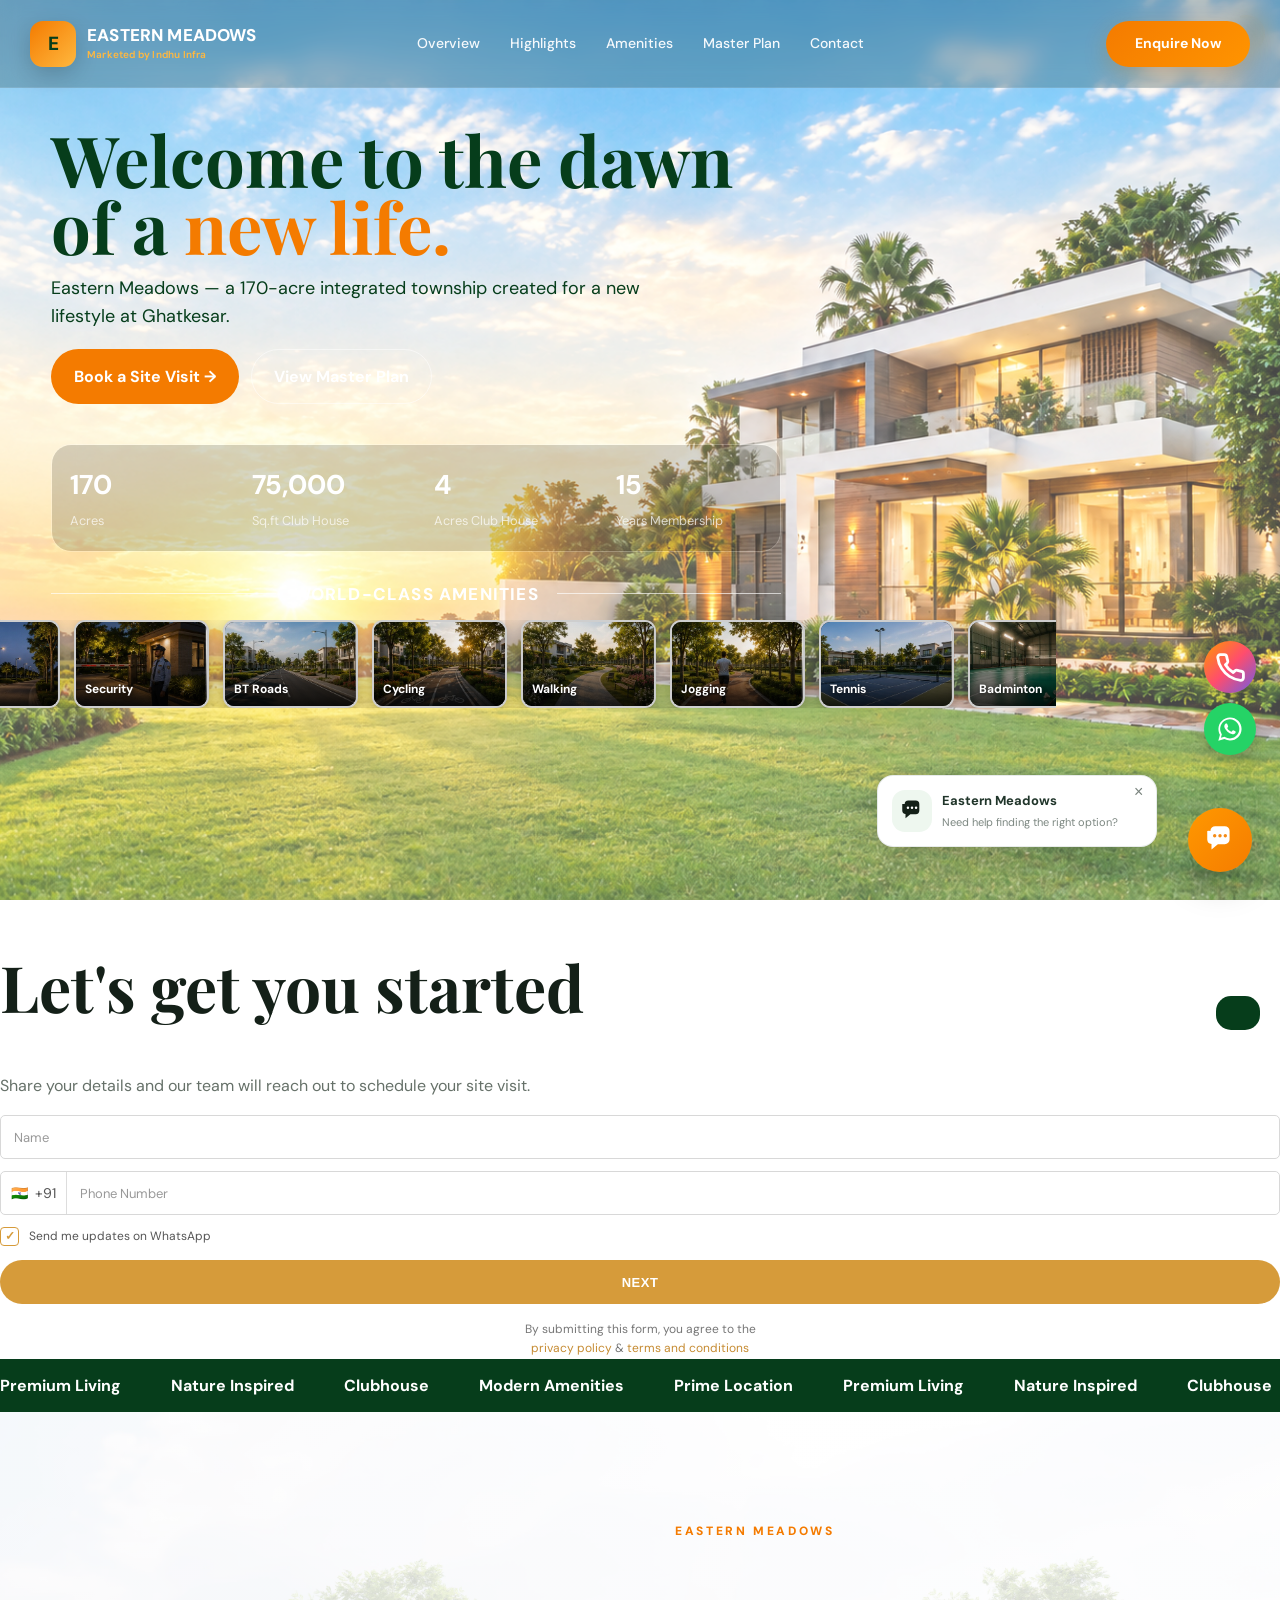
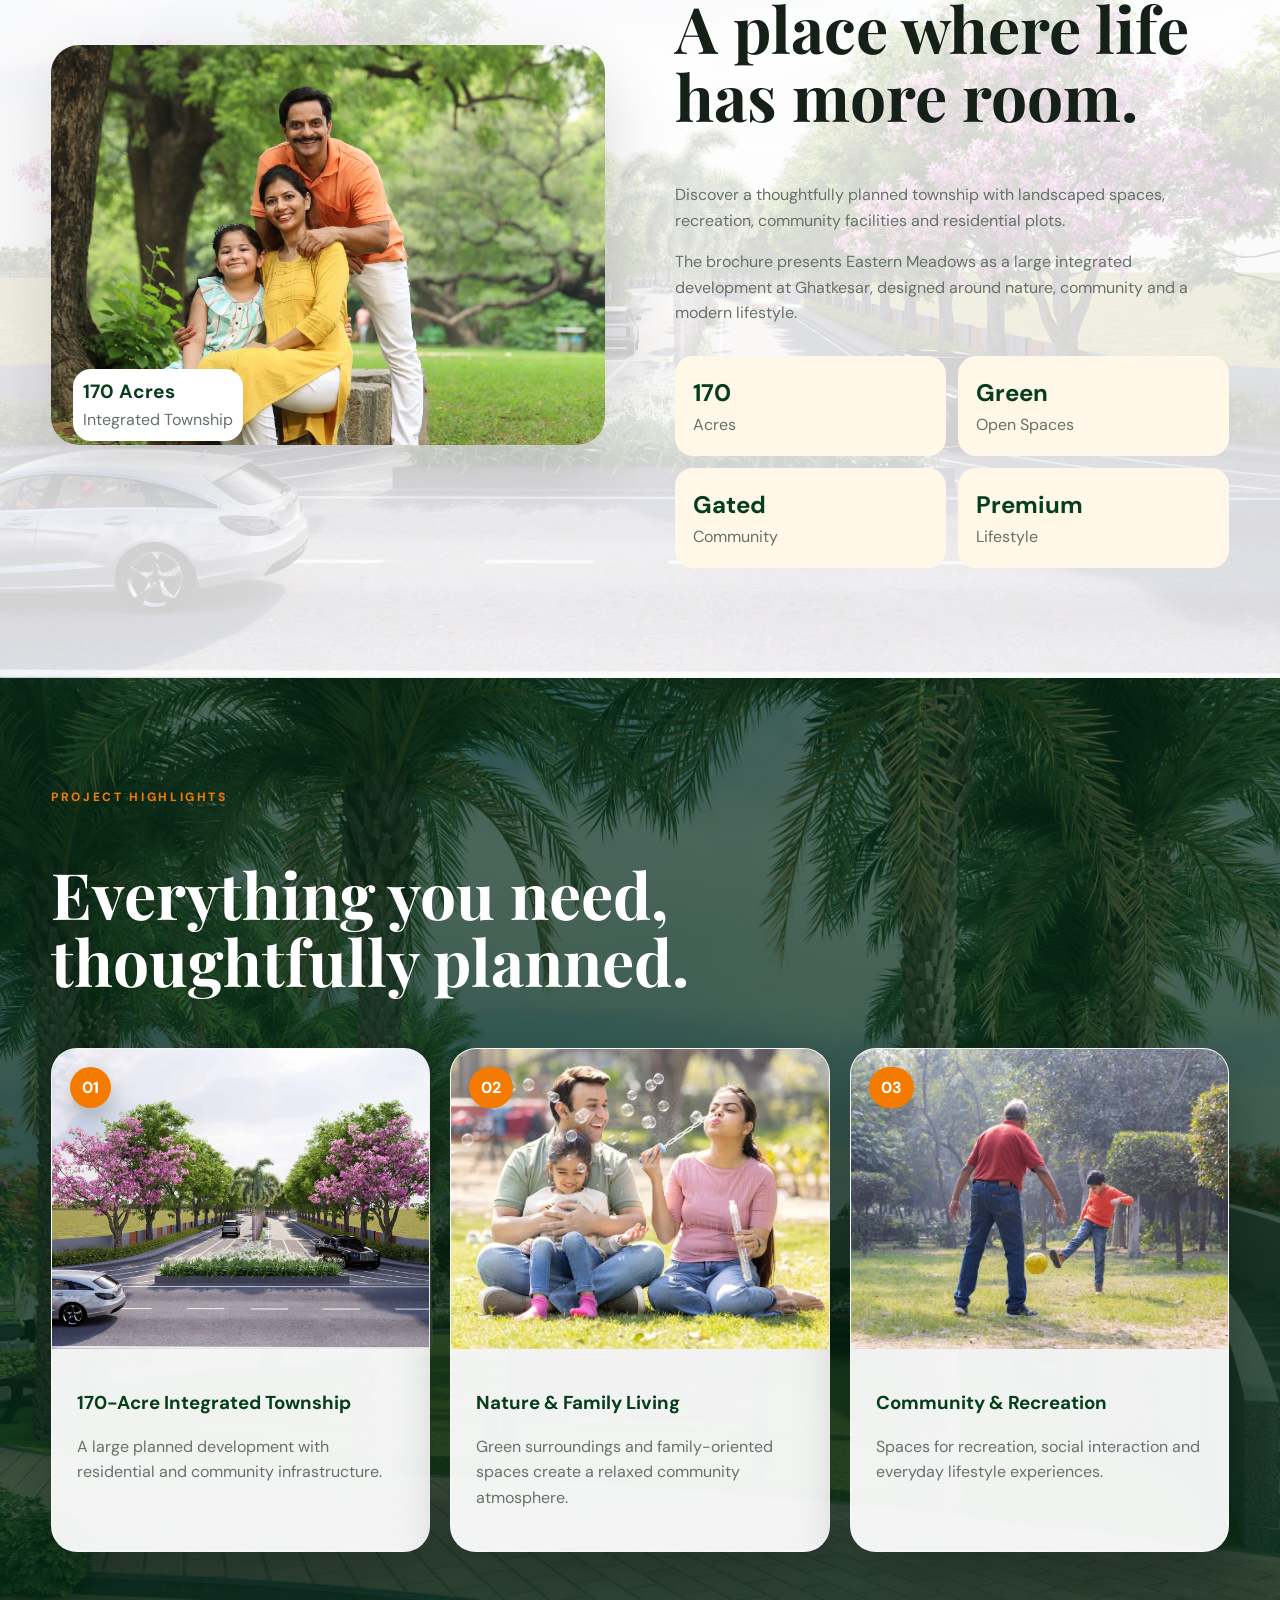
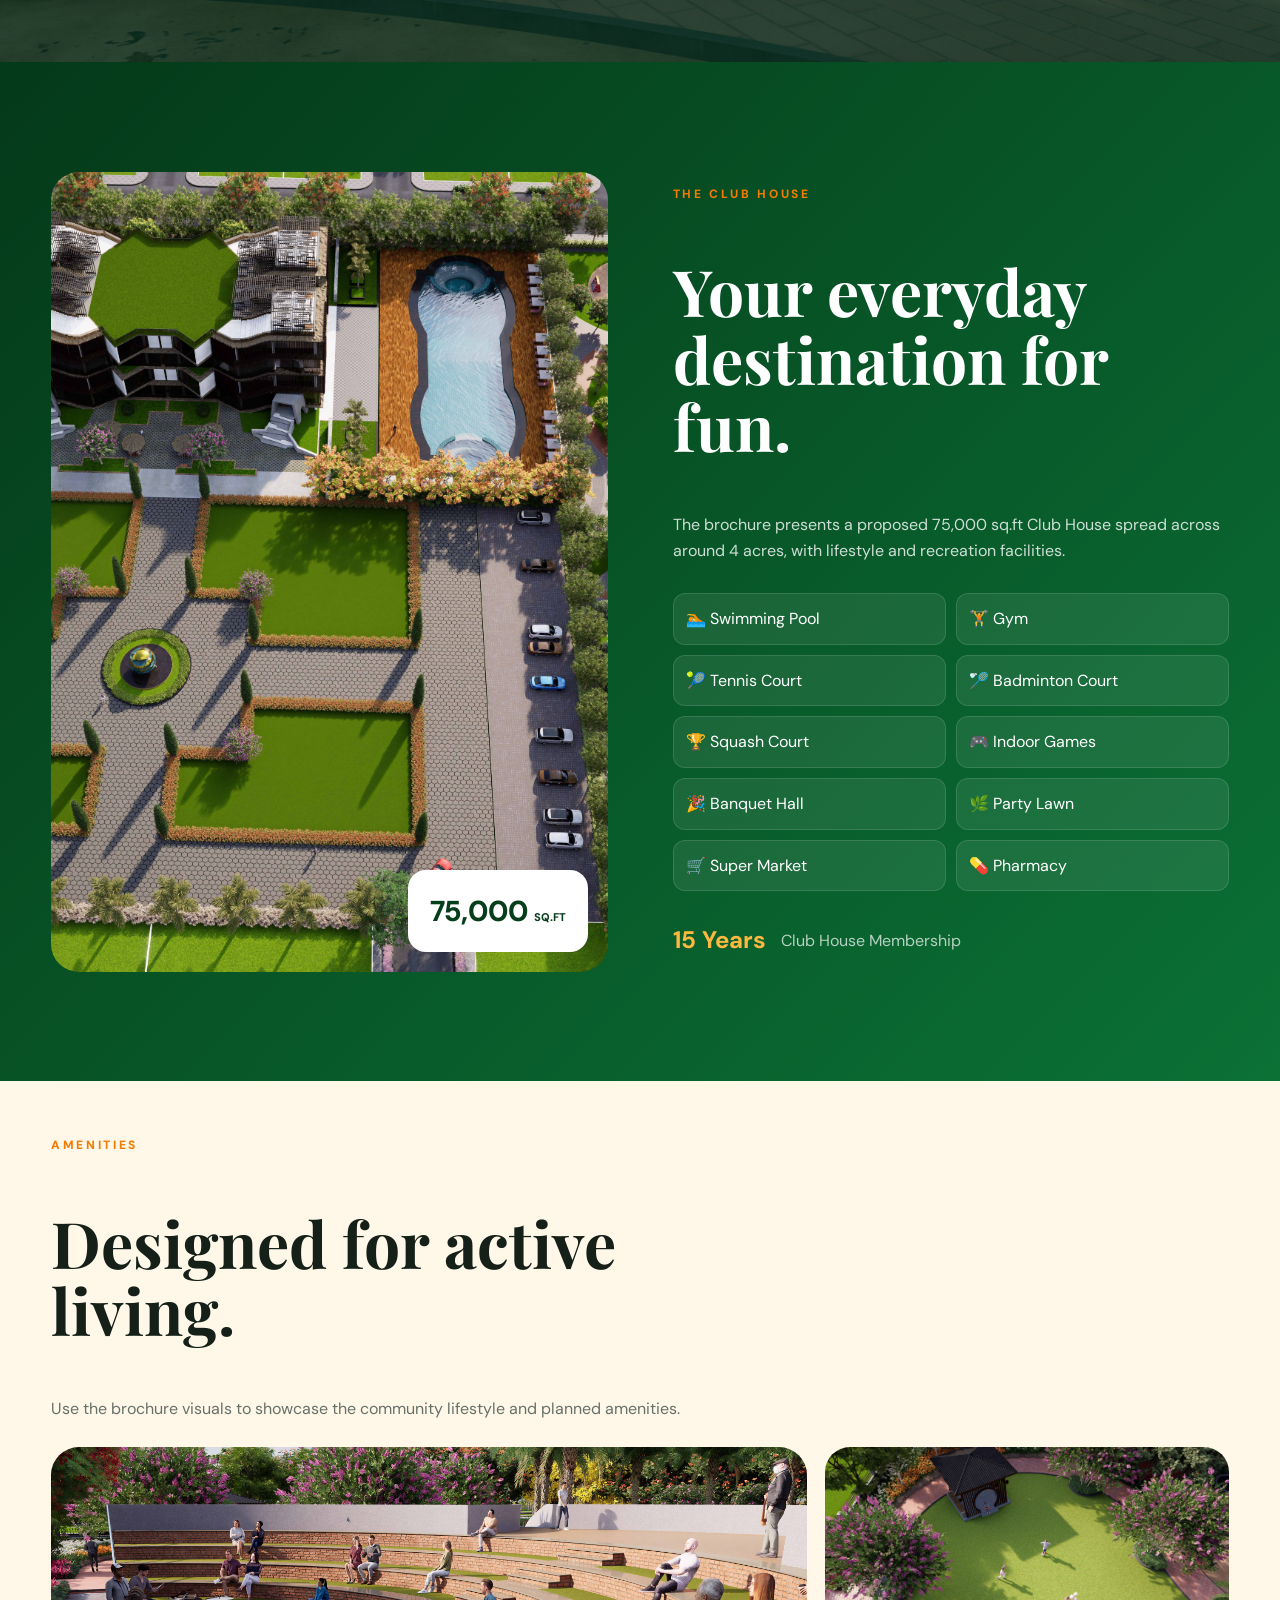
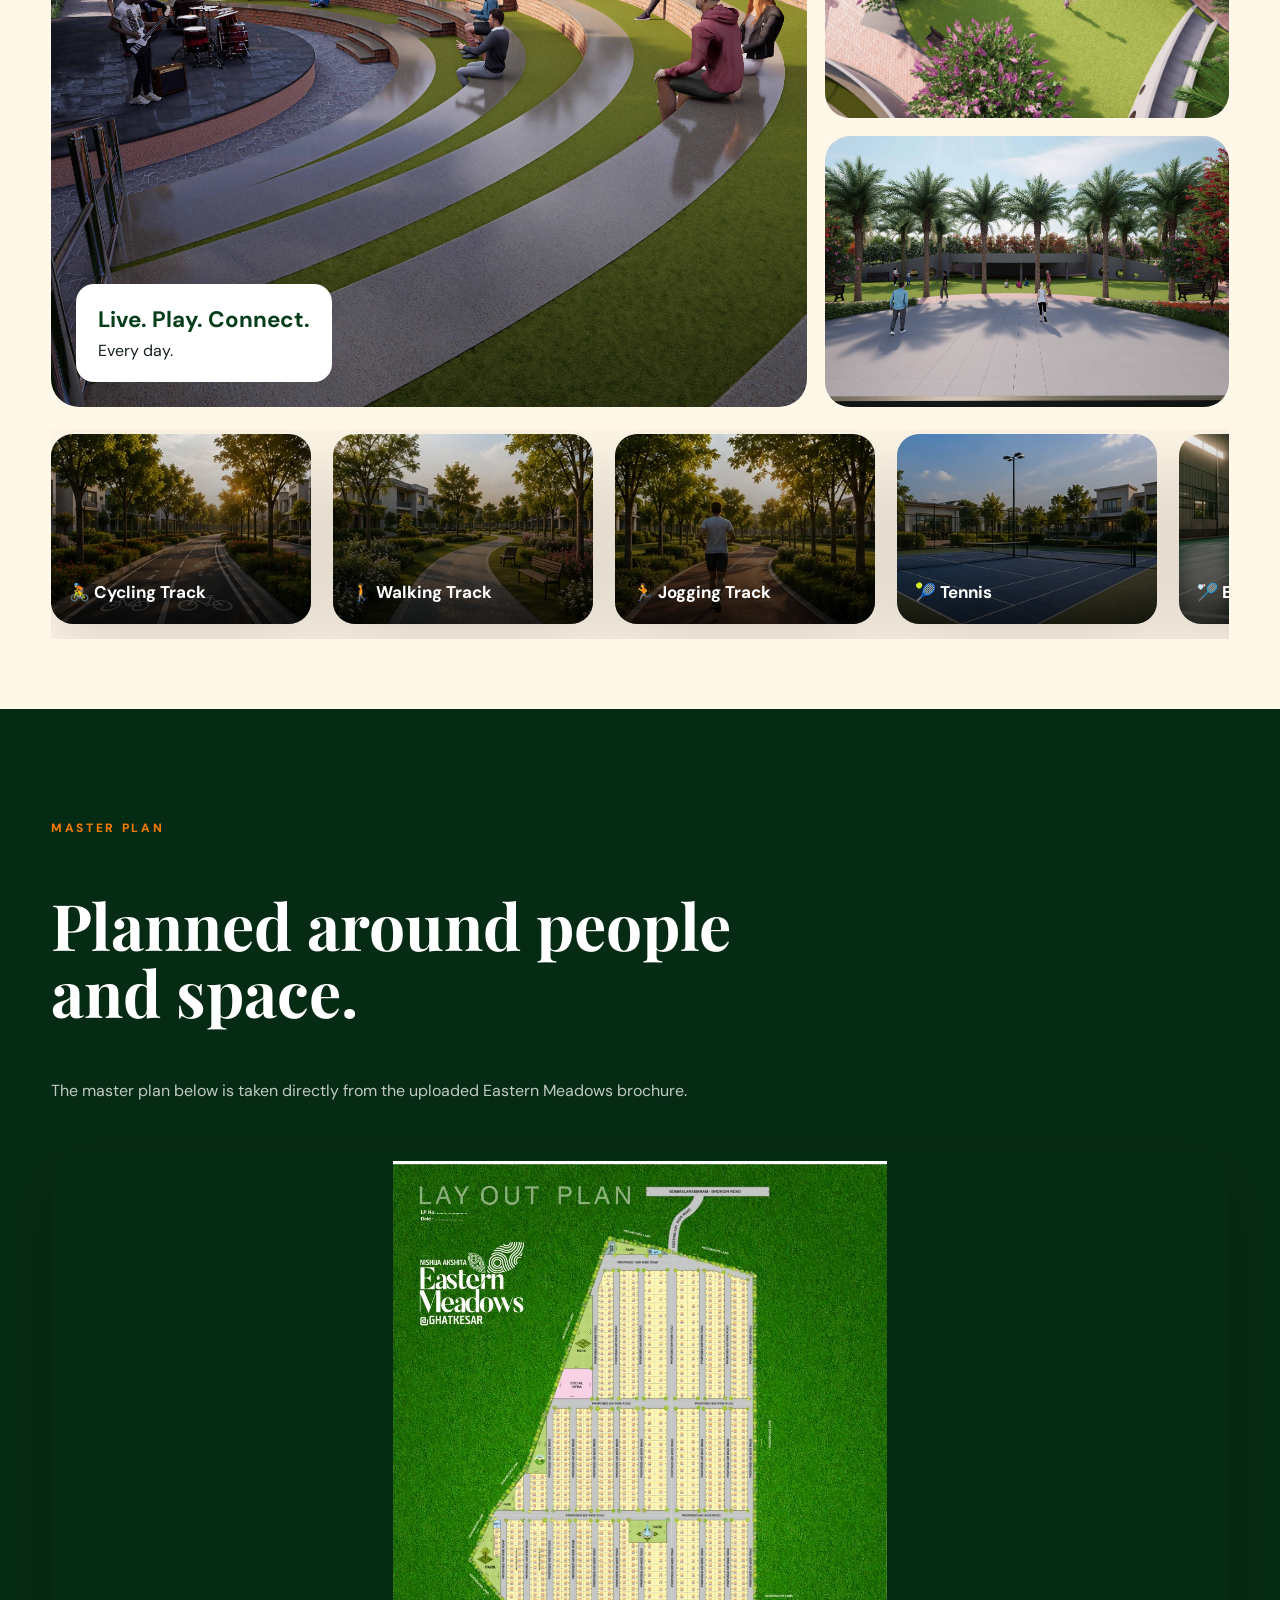
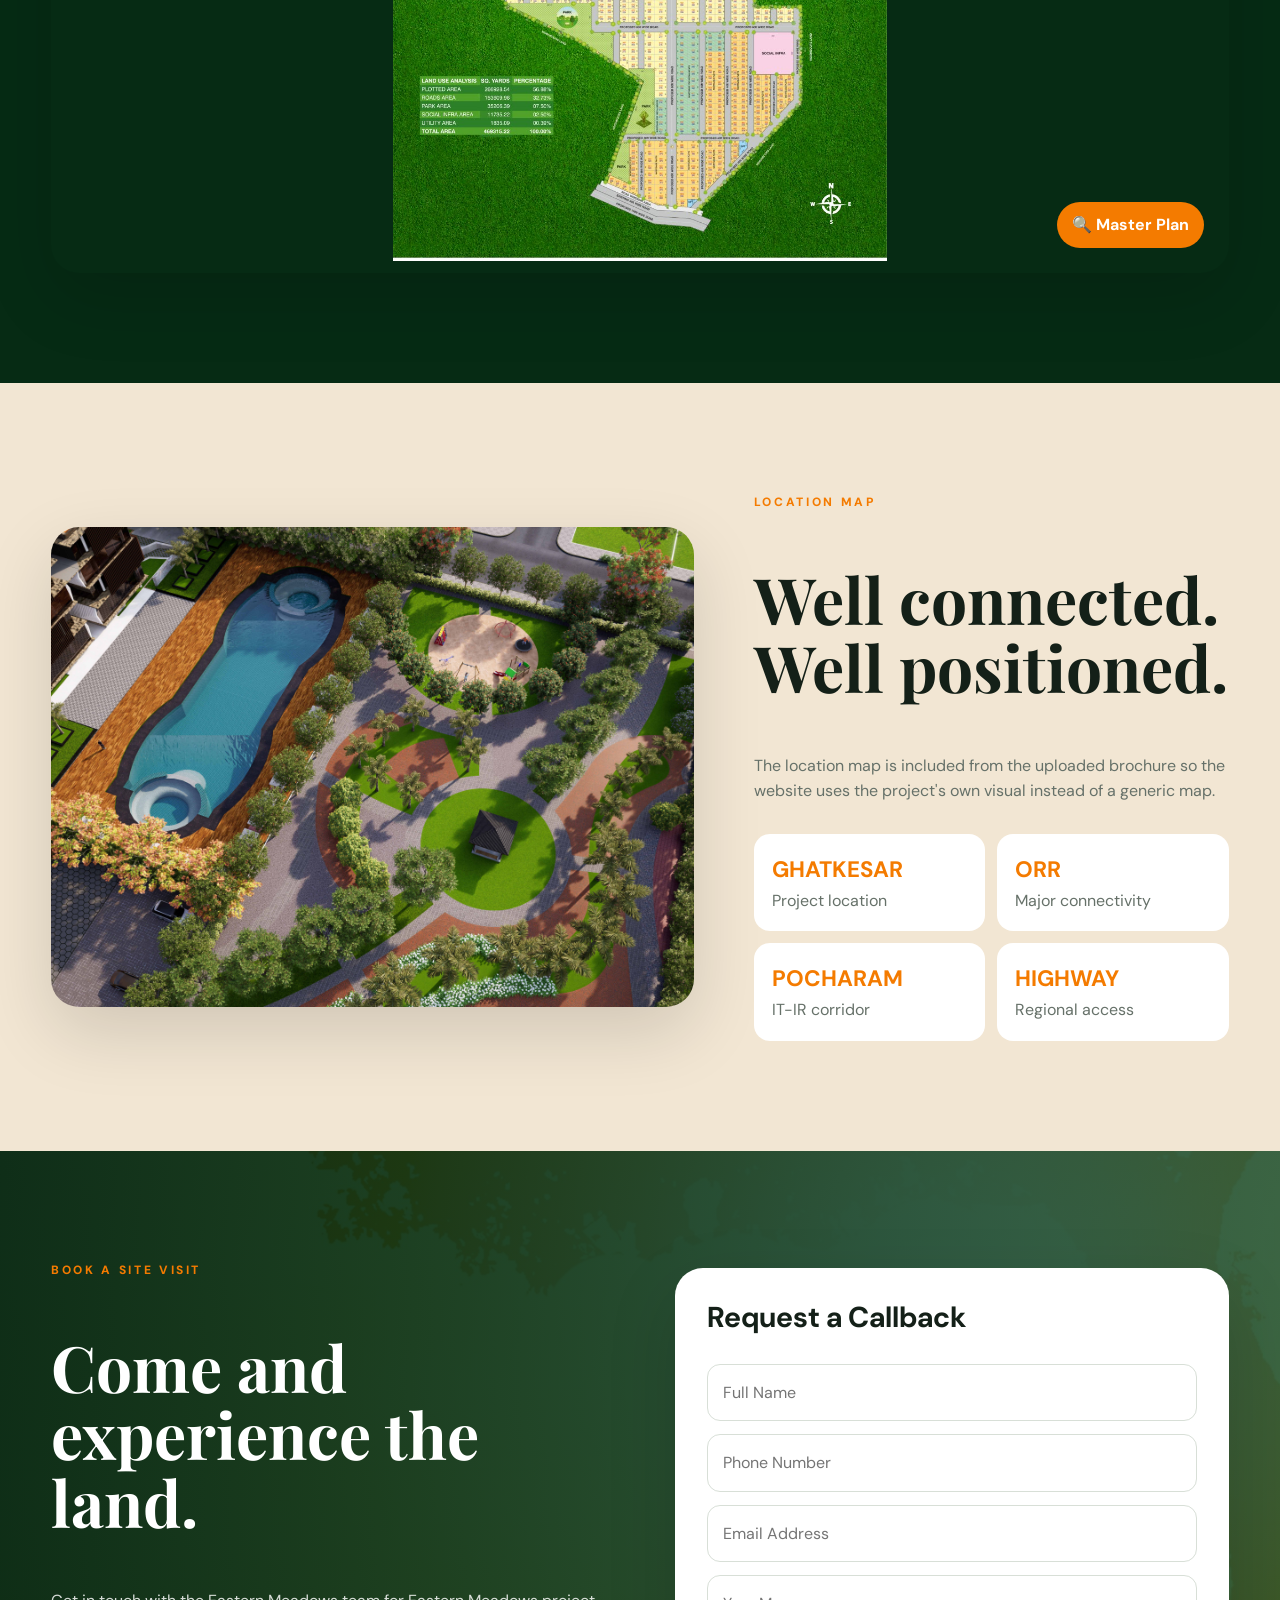
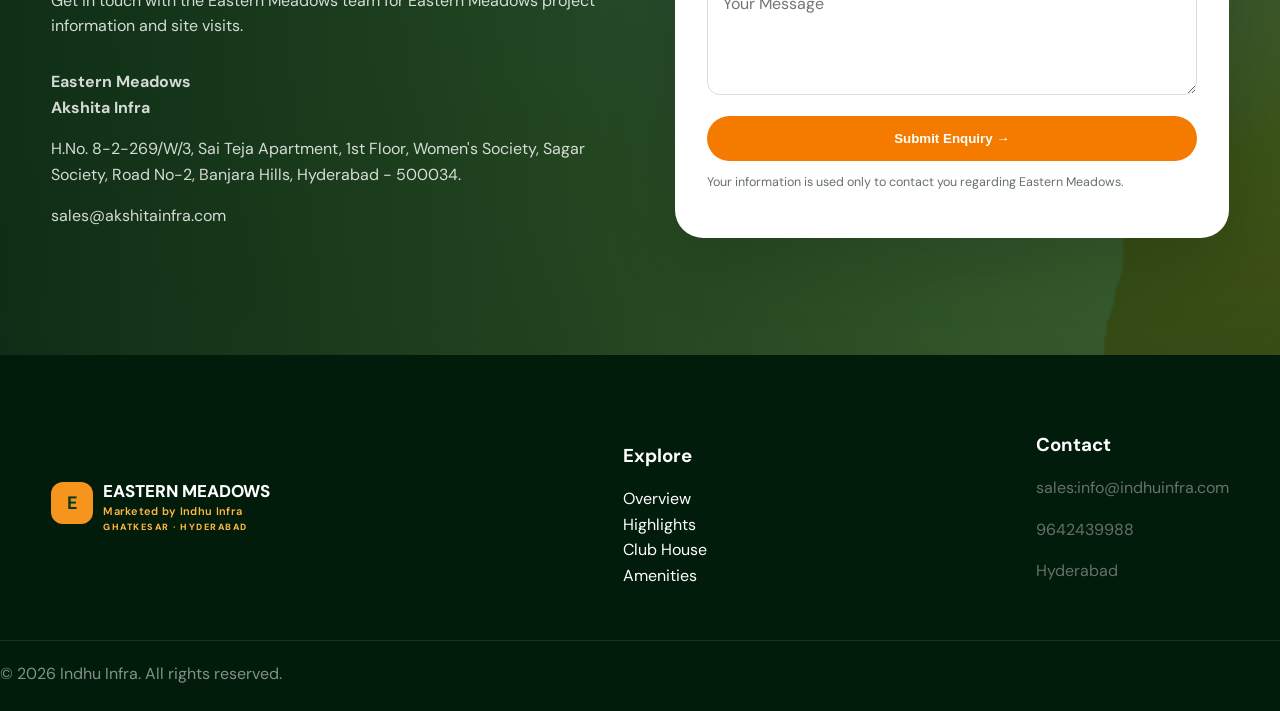
==== commit ac128d88: "Updated website" ====
--- a/frontend/index.html
+++ b/frontend/index.html
@@ -1030,9 +1030,13 @@
 
         </div>
     </div>
-    <!-- ================= HERO CONTACT FORM ================= -->
-
-<div class="hero-contact-card">
+</section>
+
+<!-- ================= MOBILE CALLBACK FORM ================= -->
+
+<div class="mobile-callback-wrapper">
+
+    <div class="hero-contact-card">
 
     <div class="form-step">
         <span>1 / 2</span>
@@ -1088,7 +1092,8 @@
     </form>
 
 </div>
-</section>
+
+</div>
 
 
 <!-- ================= TICKER ================= -->
--- a/frontend/style.css
+++ b/frontend/style.css
@@ -2301,28 +2301,7 @@
    HERO CONTACT FORM
    ========================================================= */
 
-.hero-contact-card {
-    position: absolute;
-
-    top: 55px;
-    right: max(40px, calc((100vw - 1200px) / 2));
-
-    width: 420px;
-
-    background: #ffffff;
-    color: #222;
-
-    border-radius: 16px;
-
-    padding: 38px 40px 32px;
-
-    z-index: 20;
-
-    box-shadow:
-        0 20px 60px rgba(0,0,0,0.35);
-
-    box-sizing: border-box;
-}
+
 
 /* Step indicator */
 
@@ -2375,29 +2354,11 @@
 
 /* Heading */
 
-.hero-contact-card h2 {
-    margin: 5px 55px 10px 0;
-
-    font-family: "DM Sans", sans-serif;
-
-    font-size: 28px;
-    line-height: 1.2;
-
-    font-weight: 800;
-
-    color: #26344d;
-}
+
 
 /* Subtitle */
 
-.hero-contact-card .form-subtitle {
-    margin: 0 0 22px;
-
-    color: #666;
-
-    font-size: 14px;
-    line-height: 1.55;
-}
+
 
 /* Input */
 
@@ -2677,63 +2638,20 @@
         font-size: 24px;
     }
 }
-.hero-contact-card {
-    position: absolute;
-
-    top: 65px;
-    right: max(50px, calc((100vw - 1200px) / 2));
-
-    width: 330px;
-
-    background: #ffffff;
-    color: #222;
-
-    border-radius: 14px;
-
-    padding: 28px 30px 24px;
-
-    z-index: 20;
-
-    box-shadow: 0 15px 45px rgba(0,0,0,0.30);
-
-    box-sizing: border-box;
-}
+
 /* =========================================
    SMALL FRONT-PAGE CONTACT DETAILS BLOCK
    ========================================= */
 
-.hero-contact-card {
-    position: absolute !important;
-
-    top: 70px !important;
-    right: 70px !important;
-
-    width: 330px !important;
-
-    padding: 25px 28px 22px !important;
-
-    border-radius: 14px !important;
-
-    box-sizing: border-box !important;
-
-    z-index: 20 !important;
-}
+
 
 
 /* Heading */
-.hero-contact-card h2 {
-    font-size: 22px !important;
-    margin: 4px 45px 8px 0 !important;
-    line-height: 1.2 !important;
-}
+
 
 
 /* Description */
-.hero-contact-card .form-subtitle {
-    font-size: 12px !important;
-    line-height: 1.45 !important;
-    margin-bottom: 16px !important;
-}
+
 
 
 /* Input boxes */
@@ -2836,9 +2754,7 @@
         margin: 30px auto !important;
     }
 }
-.hero-contact-card {
-    top: 200px !important;
-}
+
 /* =========================================================
    EASTERN MEADOWS - FINAL HERO LAYOUT
    ========================================================= */
@@ -2901,22 +2817,7 @@
    ========================================================= */
 
 /* Override all previous duplicate contact-card rules */
-.hero-contact-card {
-    position: absolute !important;
-
-    top: 50% !important;
-    right: max(50px, calc((100vw - 1200px) / 2)) !important;
-
-    width: 330px !important;
-
-    transform: translateY(-50%) !important;
-
-    padding: 25px 28px 22px !important;
-
-    border-radius: 14px !important;
-
-    z-index: 20 !important;
-}
+
 
 /* =========================================================
    AMENITIES - MOVE INTO THE LOWER EMPTY SPACE
@@ -5804,17 +5705,7 @@
    KEEP FORM ON RIGHT
    ========================================================= */
 
-.hero-contact-card {
-    position: absolute !important;
-
-    right: 7% !important;
-    left: auto !important;
-
-    top: 50% !important;
-    transform: translateY(-50%) !important;
-
-    z-index: 10 !important;
-}
+
 
 /* =========================================================
    AMENITIES BELOW HERO CONTENT
@@ -7409,4 +7300,84 @@
     footer .footer-bottom {
         font-size: 10px !important;
     }
-}+}
+
+/* =========================================================
+   FINAL MOBILE CALLBACK FIX - AUTHORITATIVE
+   ========================================================= */
+
+/* Desktop: keep the callback card on the right side of the hero */
+@media screen and (min-width: 801px) {
+    #home .hero-contact-card {
+        position: absolute !important;
+        top: 50% !important;
+        right: 7% !important;
+        left: auto !important;
+        bottom: auto !important;
+        transform: translateY(-50%) !important;
+        width: 330px !important;
+        max-width: 330px !important;
+        margin: 0 !important;
+        z-index: 20 !important;
+    }
+}
+
+/* Mobile: callback becomes normal content after the hero amenities */
+@media screen and (max-width: 800px) {
+
+    #home.hero {
+        height: auto !important;
+        min-height: 0 !important;
+        max-height: none !important;
+        margin-bottom: 0 !important;
+        padding-bottom: 20px !important;
+        overflow: visible !important;
+    }
+
+    #home .hero-amenities {
+        position: relative !important;
+        top: auto !important;
+        right: auto !important;
+        bottom: auto !important;
+        left: auto !important;
+        transform: none !important;
+        width: 100% !important;
+        margin: 30px 0 20px !important;
+    }
+
+    #home .hero-contact-card {
+        position: relative !important;
+        top: auto !important;
+        right: auto !important;
+        bottom: auto !important;
+        left: auto !important;
+        transform: none !important;
+
+        display: block !important;
+        width: calc(100% - 30px) !important;
+        max-width: 420px !important;
+
+        margin: 30px auto 30px !important;
+        box-sizing: border-box !important;
+
+        z-index: 20 !important;
+    }
+
+    #overview {
+        position: relative !important;
+        clear: both !important;
+        margin-top: 0 !important;
+        z-index: 1 !important;
+    }
+
+    .ticker {
+        position: relative !important;
+        z-index: 2 !important;
+    }
+}
+
+@media screen and (max-width: 380px) {
+    #home .hero-contact-card {
+        width: calc(100% - 20px) !important;
+    }
+}
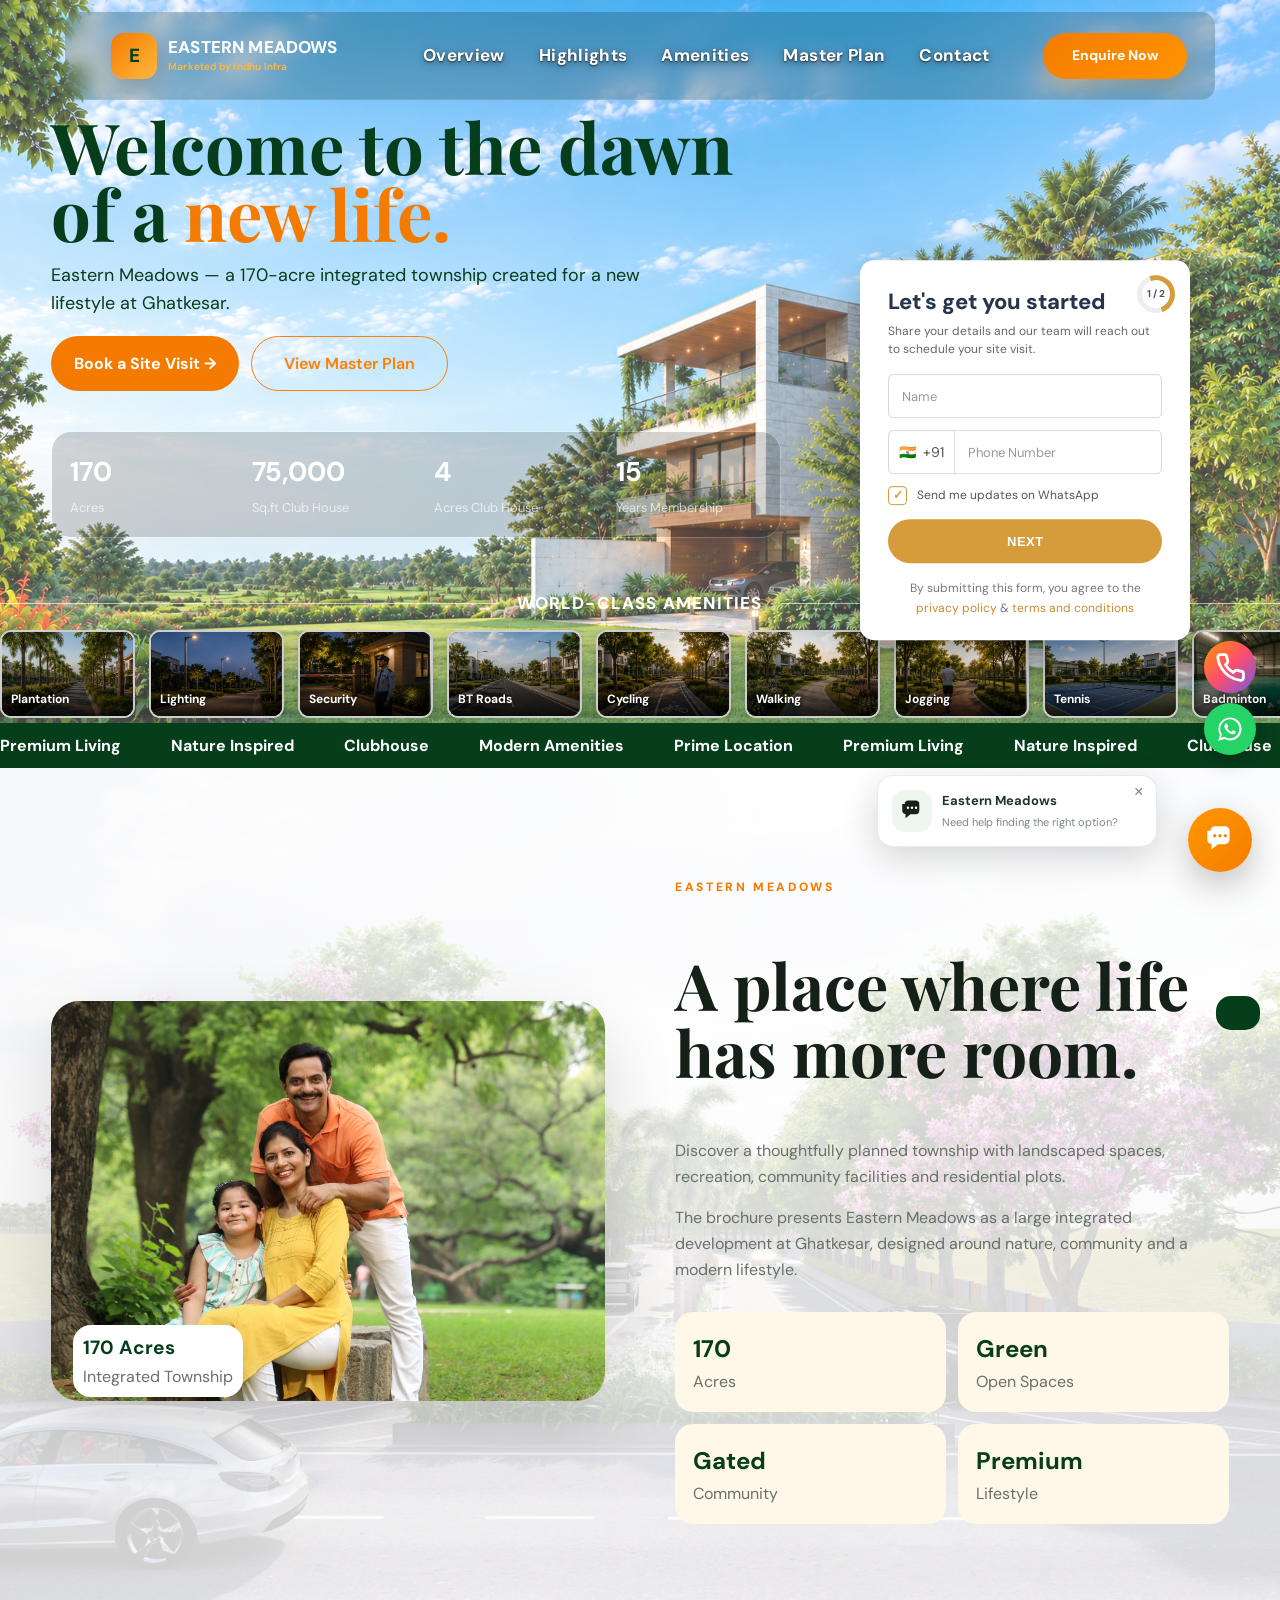
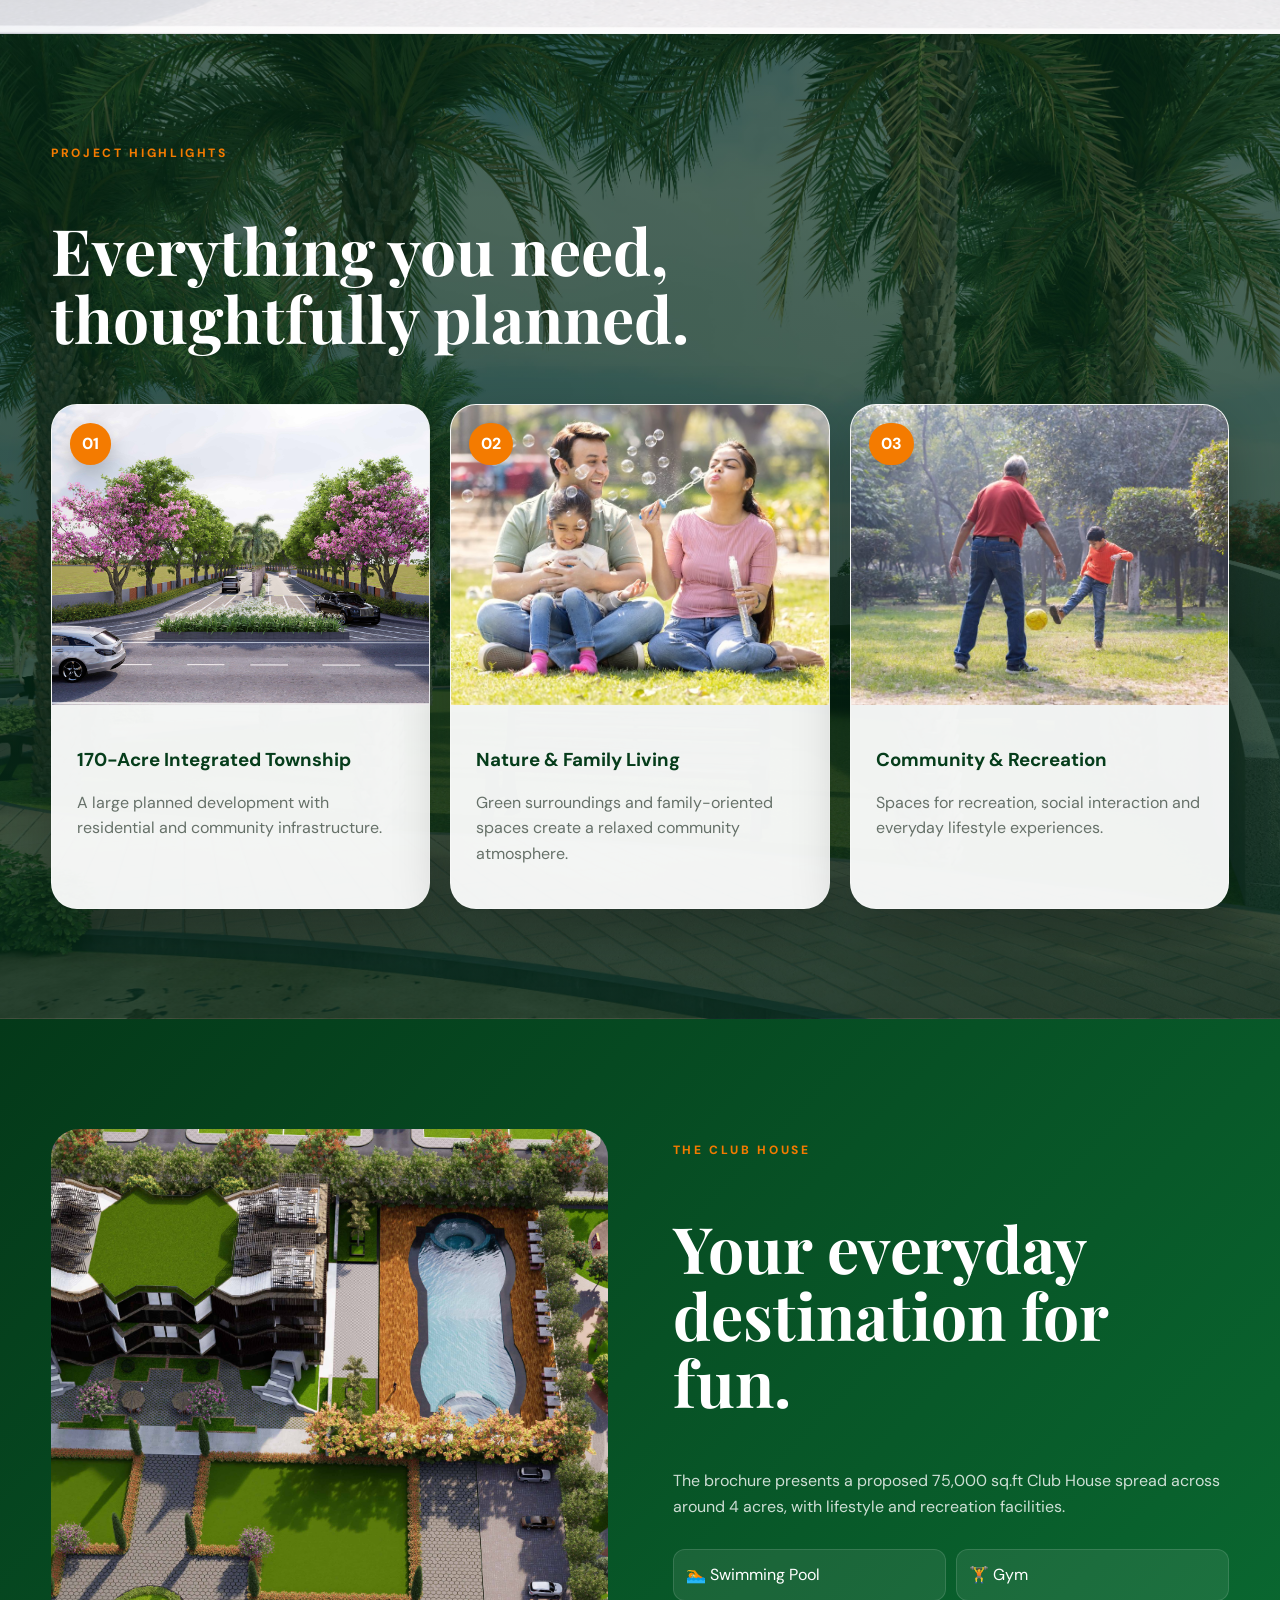
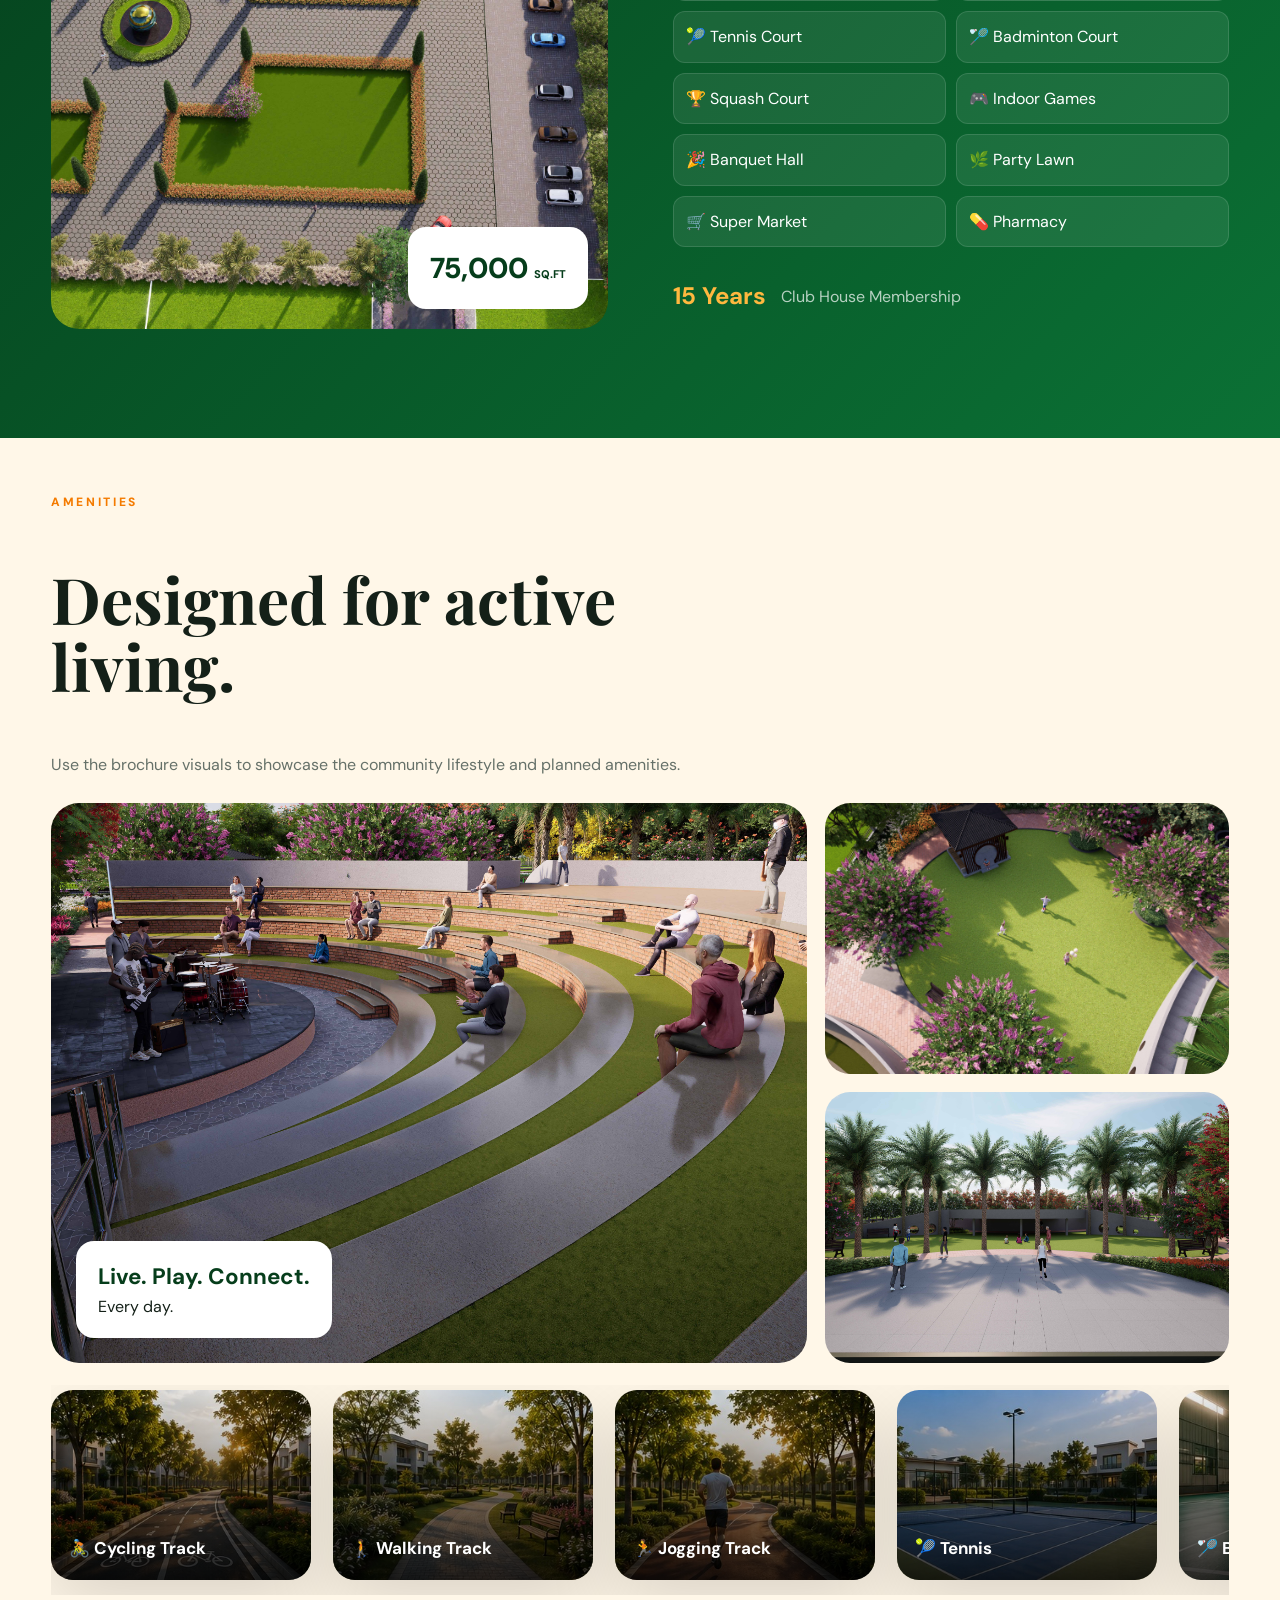
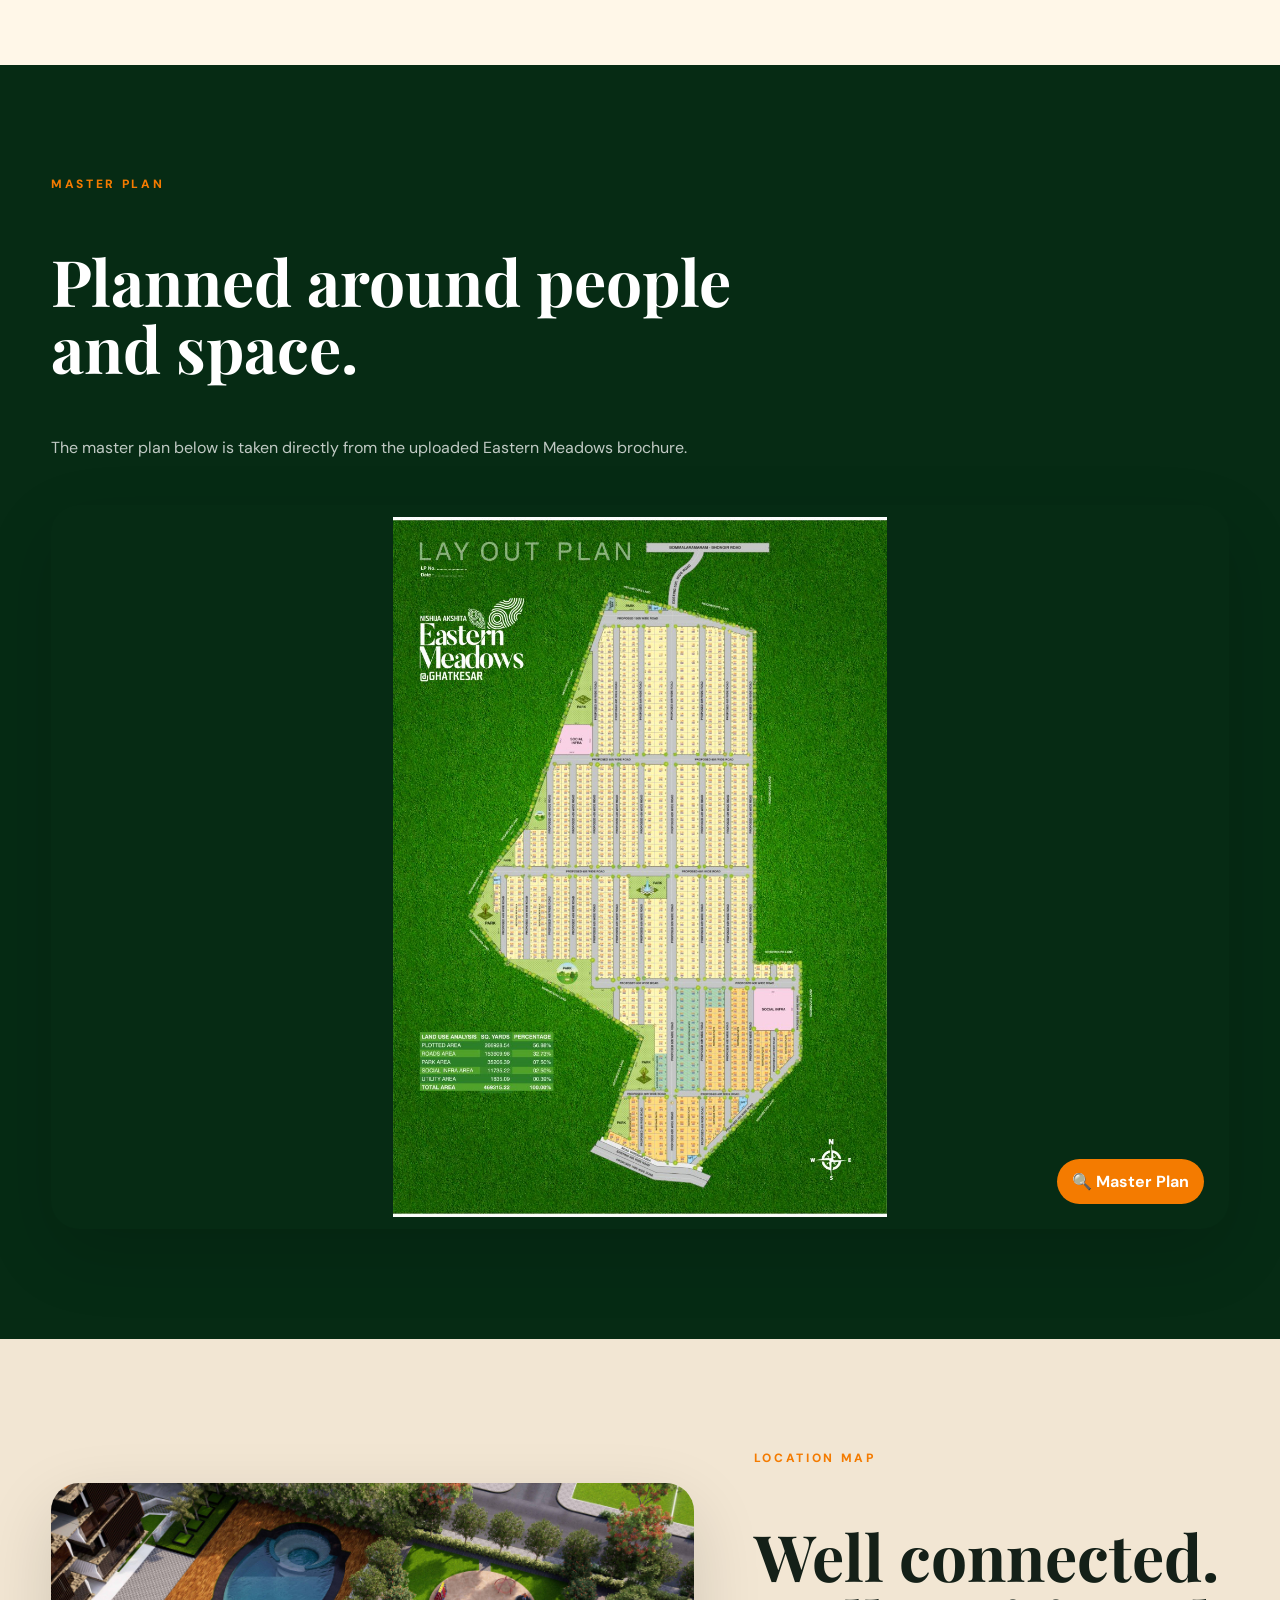
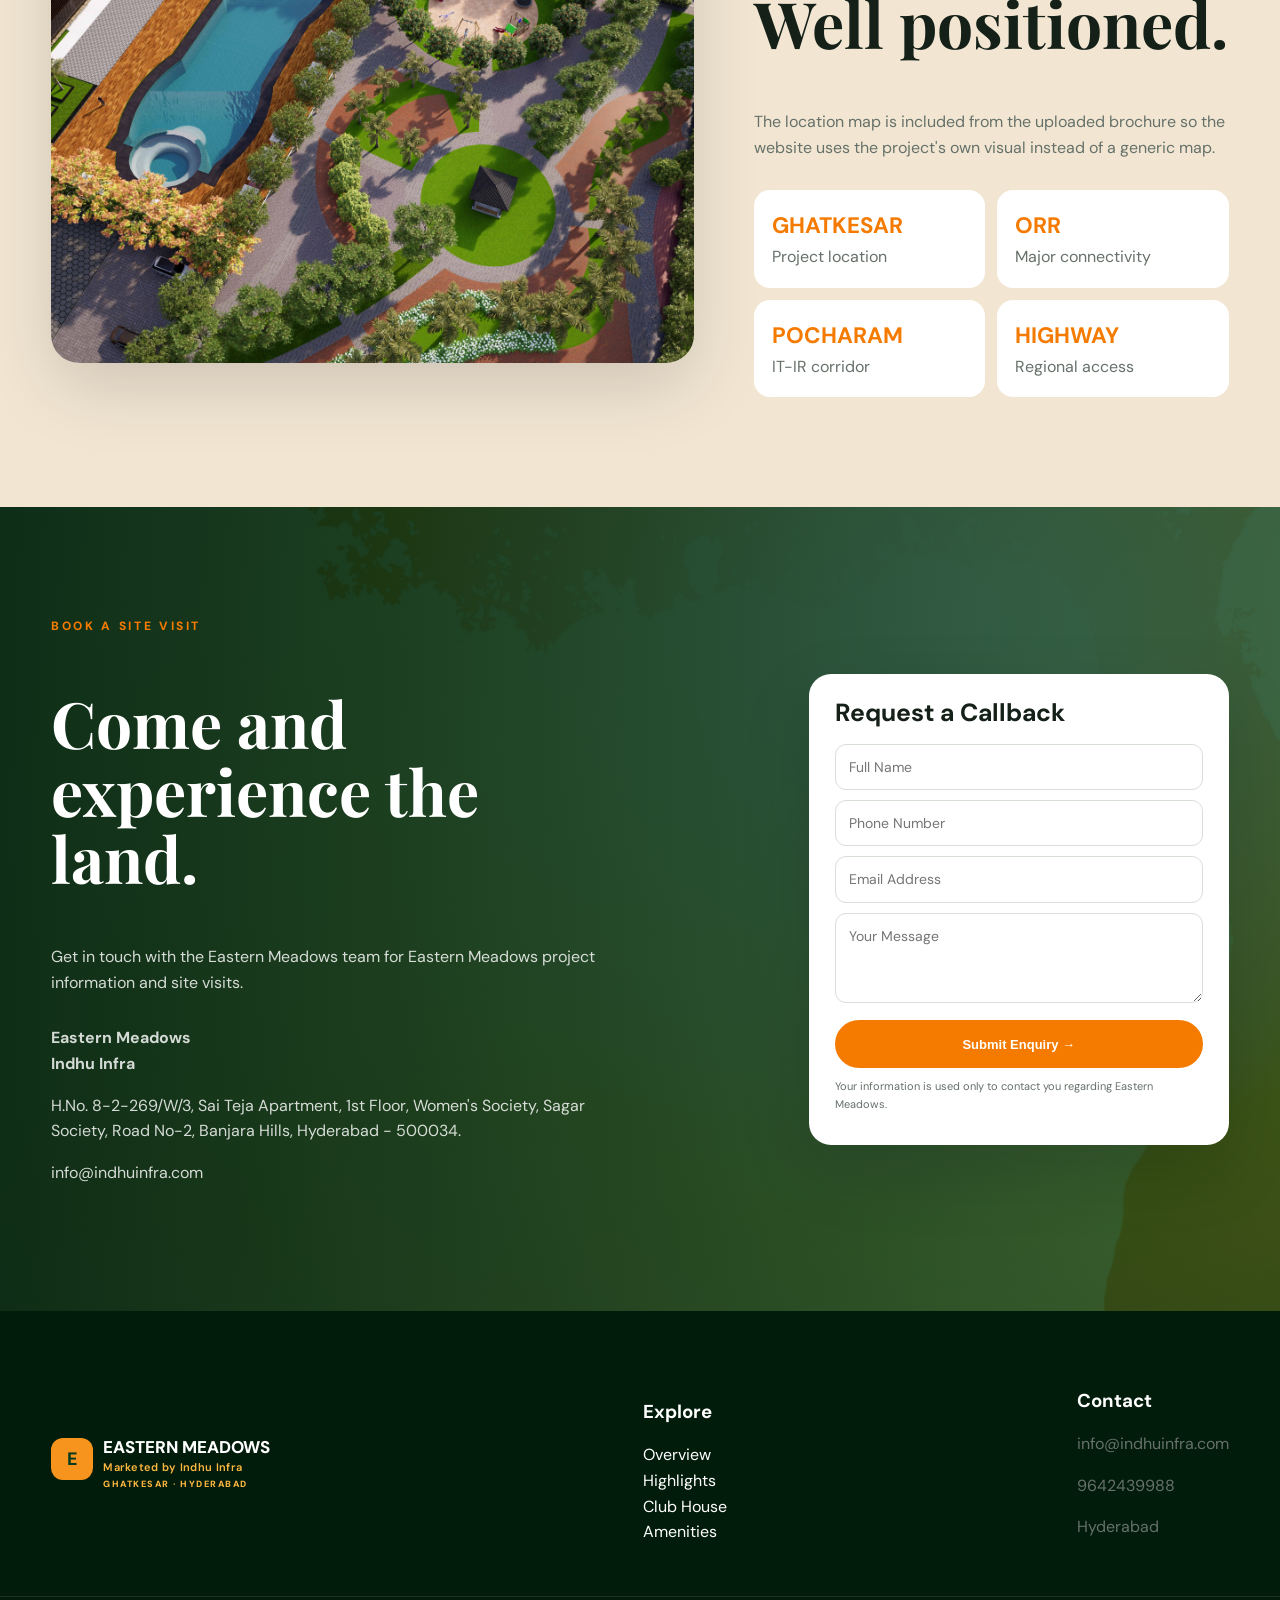
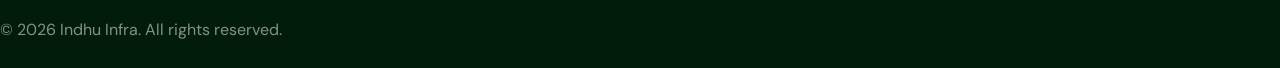
==== commit dd677575: "Updated website" ====
--- a/frontend/index.html
+++ b/frontend/index.html
@@ -28,11 +28,23 @@
 
 /* Space between statistics and amenities */
 .hero-amenities {
-    width: 100%;
-    margin-top: 34px;
-    padding-bottom: 24px;
-    position: relative;
-    z-index: 5;
+    width: 100vw !important;
+
+    margin-top: 34px !important;
+    margin-left: 0 !important;
+    margin-right: 0 !important;
+
+    padding-bottom: 24px !important;
+
+    position: relative !important;
+    left: 50% !important;
+
+    transform: translateX(-50%) !important;
+
+    z-index: 5 !important;
+
+    overflow: hidden !important;
+    box-sizing: border-box !important;
 }
 
 /* Heading */
@@ -62,19 +74,32 @@
 
 /* Viewport */
 .amenities-slider {
-    width: 100vw;
-    margin-left: calc(50% - 50vw);
-    overflow: hidden;
-    position: relative;
+    width: 100vw !important;
+
+    margin: 0 !important;
+    padding: 0 !important;
+
+    overflow: hidden !important;
+
+    position: relative !important;
+
+    box-sizing: border-box !important;
 }
 
 /* Continuous track */
 .amenities-track {
-    display: flex;
-    width: max-content;
-    gap: 14px;
-    animation: amenitiesScroll 36s linear infinite;
-    will-change: transform;
+    display: flex !important;
+
+    width: max-content !important;
+
+    gap: 14px !important;
+
+    margin: 0 !important;
+    padding: 0 !important;
+
+    animation: amenitiesScroll 36s linear infinite !important;
+
+    will-change: transform !important;
 }
 
 /* Amenity cards */
@@ -562,19 +587,78 @@
     color: #fff !important;
 }
 
+/* ==========================================
+   EASTERN MEADOWS NAVIGATION
+   BRIGHT + BOLD
+   ========================================== */
+
+header#header .navlinks {
+    justify-self: center !important;
+
+    display: flex !important;
+    align-items: center !important;
+    justify-content: center !important;
+
+    gap: 34px !important;
+
+    width: max-content !important;
+    max-width: 100% !important;
+    height: 100% !important;
+
+    margin: 0 !important;
+    padding: 0 !important;
+}
+
 header#header .navlinks a {
     display: inline-flex !important;
+
     align-items: center !important;
+    justify-content: center !important;
+
     height: 42px !important;
-    color: rgba(255,255,255,.94) !important;
+
+    /* PURE BRIGHT WHITE */
+    color: #ffffff !important;
+    -webkit-text-fill-color: #ffffff !important;
+
     font-family: "DM Sans", Arial, sans-serif !important;
-    font-size: 14px !important;
-    font-weight: 500 !important;
+
+    /* BIGGER + BOLDER */
+    font-size: 17px !important;
+    font-weight: 800 !important;
+
+    letter-spacing: 0.35px !important;
+
     white-space: nowrap !important;
+
     text-decoration: none !important;
+
     margin: 0 !important;
     padding: 0 !important;
-    transition: color .2s ease, transform .2s ease !important;
+
+    opacity: 1 !important;
+
+    /* Makes white stand out against the image/header */
+    text-shadow:
+        0 1px 2px rgba(0, 0, 0, 0.65),
+        0 2px 8px rgba(0, 0, 0, 0.45) !important;
+
+    transition:
+        color 0.25s ease,
+        transform 0.25s ease,
+        text-shadow 0.25s ease !important;
+}
+
+/* HOVER */
+header#header .navlinks a:hover {
+    color: #ffffff !important;
+    -webkit-text-fill-color: #ffffff !important;
+
+    transform: translateY(-2px) !important;
+
+    text-shadow:
+        0 0 8px rgba(255, 255, 255, 0.9),
+        0 2px 10px rgba(0, 0, 0, 0.5) !important;
 }
 
 header#header .navlinks a:hover {
@@ -825,7 +909,7 @@
 <section class="hero" id="home">
 
     <img
-        src="assets/lifestyle.jpg"
+        src="assets/hello.png"
         class="hero-background"
         alt="Eastern Meadows lifestyle">
 
@@ -885,6 +969,7 @@
                 </div>
 
             </div>
+        </div>
 
 
             <!-- ================= AMENITIES BELOW STATS ================= -->
@@ -1029,7 +1114,6 @@
             </div>
 
         </div>
-    </div>
 </section>
 
 <!-- ================= MOBILE CALLBACK FORM ================= -->
@@ -1574,7 +1658,7 @@
                     <p>
                         <strong>
                             Eastern Meadows<br>
-                            Akshita Infra
+                            Indhu Infra
                         </strong>
                     </p>
 
@@ -1585,7 +1669,7 @@
                     </p>
 
                     <p>
-                        sales@akshitainfra.com
+                        info@indhuinfra.com
                     </p>
 
                 </div>
@@ -1675,7 +1759,7 @@
 
                 <h3>Contact</h3>
 
-                <p>sales:info@indhuinfra.com</p>
+                <p>info@indhuinfra.com</p>
                 <p>9642439988</p>
                 <p>Hyderabad</p>
 
--- a/frontend/style.css
+++ b/frontend/style.css
@@ -2301,7 +2301,28 @@
    HERO CONTACT FORM
    ========================================================= */
 
-
+.hero-contact-card {
+    position: absolute;
+
+    top: 55px;
+    right: max(40px, calc((100vw - 1200px) / 2));
+
+    width: 420px;
+
+    background: #ffffff;
+    color: #222;
+
+    border-radius: 16px;
+
+    padding: 38px 40px 32px;
+
+    z-index: 20;
+
+    box-shadow:
+        0 20px 60px rgba(0,0,0,0.35);
+
+    box-sizing: border-box;
+}
 
 /* Step indicator */
 
@@ -2354,11 +2375,29 @@
 
 /* Heading */
 
-
+.hero-contact-card h2 {
+    margin: 5px 55px 10px 0;
+
+    font-family: "DM Sans", sans-serif;
+
+    font-size: 28px;
+    line-height: 1.2;
+
+    font-weight: 800;
+
+    color: #26344d;
+}
 
 /* Subtitle */
 
-
+.hero-contact-card .form-subtitle {
+    margin: 0 0 22px;
+
+    color: #666;
+
+    font-size: 14px;
+    line-height: 1.55;
+}
 
 /* Input */
 
@@ -2638,20 +2677,63 @@
         font-size: 24px;
     }
 }
-
+.hero-contact-card {
+    position: absolute;
+
+    top: 65px;
+    right: max(50px, calc((100vw - 1200px) / 2));
+
+    width: 330px;
+
+    background: #ffffff;
+    color: #222;
+
+    border-radius: 14px;
+
+    padding: 28px 30px 24px;
+
+    z-index: 20;
+
+    box-shadow: 0 15px 45px rgba(0,0,0,0.30);
+
+    box-sizing: border-box;
+}
 /* =========================================
    SMALL FRONT-PAGE CONTACT DETAILS BLOCK
    ========================================= */
 
-
+.hero-contact-card {
+    position: absolute !important;
+
+    top: 70px !important;
+    right: 70px !important;
+
+    width: 330px !important;
+
+    padding: 25px 28px 22px !important;
+
+    border-radius: 14px !important;
+
+    box-sizing: border-box !important;
+
+    z-index: 20 !important;
+}
 
 
 /* Heading */
-
+.hero-contact-card h2 {
+    font-size: 22px !important;
+    margin: 4px 45px 8px 0 !important;
+    line-height: 1.2 !important;
+}
 
 
 /* Description */
-
+.hero-contact-card .form-subtitle {
+    font-size: 12px !important;
+    line-height: 1.45 !important;
+    margin-bottom: 16px !important;
+}
 
 
 /* Input boxes */
@@ -2754,18 +2836,43 @@
         margin: 30px auto !important;
     }
 }
-
+.hero-contact-card {
+    top: 200px !important;
+}
 /* =========================================================
    EASTERN MEADOWS - FINAL HERO LAYOUT
    ========================================================= */
 
 /* Keep complete front page inside one screen */
 .hero {
-    height: 100vh;
-    min-height: 650px;
-    max-height: 100vh;
-    overflow: hidden;
+    min-height: 0 !important;
+    height: auto !important;
+    max-height: none !important;
+
+    overflow: visible !important;
+
     position: relative;
+}
+.hero-amenities {
+    position: relative !important;
+    z-index: 10 !important;
+
+    width: 100vw !important;
+    max-width: none !important;
+
+    margin-top: 30px !important;
+    margin-bottom: 30px !important;
+
+    padding: 0 0 20px 0 !important;
+
+    overflow: hidden !important;
+}
+
+.ticker {
+    position: relative !important;
+    z-index: 20 !important;
+
+    margin-top: 0 !important;
 }
 
 /* Hero content - move everything upward */
@@ -2817,7 +2924,22 @@
    ========================================================= */
 
 /* Override all previous duplicate contact-card rules */
-
+.hero-contact-card {
+    position: absolute !important;
+
+    top: 50% !important;
+    right: max(50px, calc((100vw - 1200px) / 2)) !important;
+
+    width: 330px !important;
+
+    transform: translateY(-50%) !important;
+
+    padding: 25px 28px 22px !important;
+
+    border-radius: 14px !important;
+
+    z-index: 20 !important;
+}
 
 /* =========================================================
    AMENITIES - MOVE INTO THE LOWER EMPTY SPACE
@@ -5297,7 +5419,25 @@
 }
 
 
-/* NAVIGATION LINKS */
+/* =========================================================
+   EASTERN MEADOWS — BRIGHT NAVIGATION
+   ========================================================= */
+
+header .navlinks {
+    display: flex !important;
+    align-items: center !important;
+    justify-content: center !important;
+
+    gap: 34px !important;
+
+    width: 100% !important;
+    height: 100% !important;
+
+    margin: 0 !important;
+    padding: 0 !important;
+}
+
+/* NAVIGATION TEXT */
 
 header .navlinks a {
     display: inline-flex !important;
@@ -5305,14 +5445,16 @@
     align-items: center !important;
     justify-content: center !important;
 
-    height: 40px !important;
-
-    color: rgba(255, 255, 255, 0.94) !important;
+    height: 42px !important;
+
+    color: #ffffff !important;
 
     font-family: "DM Sans", Arial, sans-serif !important;
 
-    font-size: 14px !important;
-    font-weight: 500 !important;
+    font-size: 17px !important;
+    font-weight: 800 !important;
+
+    letter-spacing: 0.3px !important;
 
     white-space: nowrap !important;
 
@@ -5321,15 +5463,29 @@
     margin: 0 !important;
     padding: 0 !important;
 
+    opacity: 1 !important;
+
+    /* Makes the white text stand out clearly */
+    text-shadow:
+        0 1px 2px rgba(0, 0, 0, 0.55),
+        0 2px 7px rgba(0, 0, 0, 0.35) !important;
+
     transition:
         color 0.25s ease,
-        transform 0.25s ease !important;
-}
-
+        transform 0.25s ease,
+        text-shadow 0.25s ease !important;
+}
+
+/* HOVER */
 
 header .navlinks a:hover {
-    color: #ffb83f !important;
-    transform: translateY(-1px) !important;
+    color: #ffffff !important;
+
+    transform: translateY(-2px) !important;
+
+    text-shadow:
+        0 0 8px rgba(255, 255, 255, 0.8),
+        0 2px 10px rgba(0, 0, 0, 0.45) !important;
 }
 
 
@@ -5705,7 +5861,17 @@
    KEEP FORM ON RIGHT
    ========================================================= */
 
-
+.hero-contact-card {
+    position: absolute !important;
+
+    right: 7% !important;
+    left: auto !important;
+
+    top: 50% !important;
+    transform: translateY(-50%) !important;
+
+    z-index: 10 !important;
+}
 
 /* =========================================================
    AMENITIES BELOW HERO CONTENT
@@ -6212,55 +6378,253 @@
     line-height: 1.25 !important;
   }
 
-  /* ---------- HERO AMENITIES ---------- */
-  .hero-amenities {
+  /* =========================================================
+   FULL-WIDTH CONTINUOUS AMENITIES SCROLL
+   ========================================================= */
+
+.hero-amenities {
+    width: 100vw !important;
+    max-width: none !important;
+
+    margin-top: 30px !important;
+    margin-bottom: 5px !important;
+
+    padding: 0 0 5px 0 !important;
+
+    position: relative !important;
+    left: 0 !important;
+
+    transform: none !important;
+
+    overflow: hidden !important;
+}
+
+/* Heading stays full width */
+.amenities-heading {
     width: 100% !important;
-    margin-top: 28px !important;
+
+    display: flex !important;
+    align-items: center !important;
+
+    gap: 18px !important;
+
+    margin: 0 0 16px 0 !important;
+
+    padding: 0 40px !important;
+
+    box-sizing: border-box !important;
+}
+
+.amenities-heading::before,
+.amenities-heading::after {
+    content: "" !important;
+
+    height: 1px !important;
+
+    background: rgba(255,255,255,0.7) !important;
+
+    flex: 1 !important;
+}
+
+.amenities-heading h3 {
+    margin: 0 !important;
+
+    color: #ffffff !important;
+
+    font-size: 17px !important;
+
+    font-weight: 800 !important;
+
+    letter-spacing: 1.2px !important;
+
+    white-space: nowrap !important;
+}
+
+
+/* =========================================================
+   SCROLLING AREA — EDGE TO EDGE
+   ========================================================= */
+
+.amenities-slider {
+    position: relative !important;
+
+    width: 100vw !important;
+
+    max-width: none !important;
+
+    margin: 0 !important;
+    padding: 0 !important;
+
     overflow: hidden !important;
-  }
-
-  .amenities-heading {
+
+    box-sizing: border-box !important;
+}
+
+
+/* =========================================================
+   MOVING TRACK
+   ========================================================= */
+
+.amenities-track {
+    display: flex !important;
+
+    width: max-content !important;
+
+    max-width: none !important;
+
+    gap: 14px !important;
+
+    margin: 0 !important;
+
+    padding: 0 !important;
+
+    animation: fullAmenitiesScroll 30s linear infinite !important;
+
+    will-change: transform !important;
+}
+
+
+/* =========================================================
+   CARDS
+   ========================================================= */
+
+.hero-amenity-card {
+    position: relative !important;
+
+    width: 175px !important;
+
+    height: 100px !important;
+
+    min-width: 175px !important;
+
+    flex: 0 0 175px !important;
+
+    overflow: hidden !important;
+
+    border-radius: 12px !important;
+
+    border: 2px solid rgba(255,255,255,0.85) !important;
+
+    background: #222 !important;
+
+    box-shadow: 0 5px 18px rgba(0,0,0,0.35) !important;
+}
+
+.hero-amenity-card img {
     width: 100% !important;
-    text-align: left !important;
-    margin-bottom: 12px !important;
-  }
-
-  .amenities-heading h3 {
-    margin: 0 !important;
+
+    height: 100% !important;
+
+    object-fit: cover !important;
+
+    display: block !important;
+}
+
+.hero-amenity-card::after {
+    content: "" !important;
+
+    position: absolute !important;
+
+    inset: 0 !important;
+
+    background: linear-gradient(
+        to top,
+        rgba(0,0,0,0.85),
+        rgba(0,0,0,0.05) 70%
+    ) !important;
+}
+
+.hero-amenity-card span {
+    position: absolute !important;
+
+    left: 10px !important;
+    bottom: 8px !important;
+
+    z-index: 5 !important;
+
+    color: #ffffff !important;
+
     font-size: 13px !important;
-    letter-spacing: 1.5px !important;
-  }
-
-  .amenities-slider {
-    width: 100% !important;
-    overflow: hidden !important;
-  }
-
-  .amenities-track {
-    display: flex !important;
-    width: max-content !important;
-    gap: 12px !important;
-  }
-
-  .hero-amenity-card {
-    width: 190px !important;
-    min-width: 190px !important;
-    height: 125px !important;
-    flex: 0 0 190px !important;
-    border-radius: 16px !important;
-    overflow: hidden !important;
-  }
-
-  .hero-amenity-card img {
-    width: 100% !important;
-    height: 100% !important;
-    object-fit: cover !important;
-  }
-
-  .hero-amenity-card span {
-    font-size: 12px !important;
-    padding: 8px 10px !important;
-  }
+
+    font-weight: 800 !important;
+
+    white-space: nowrap !important;
+
+    text-shadow: 0 2px 6px rgba(0,0,0,0.9) !important;
+}
+
+
+/* =========================================================
+   CONTINUOUS LOOP
+   ========================================================= */
+
+@keyframes fullAmenitiesScroll {
+
+    0% {
+        transform: translateX(0);
+    }
+
+    100% {
+        transform: translateX(calc(-50% - 7px));
+    }
+
+}
+
+
+/* =========================================================
+   MOBILE
+   ========================================================= */
+
+@media (max-width: 700px) {
+
+    .hero-amenities {
+        width: 100vw !important;
+
+        margin-left: calc(50% - 50vw) !important;
+
+        margin-top: 24px !important;
+
+        padding-bottom: 16px !important;
+    }
+
+    .amenities-heading {
+        padding: 0 15px !important;
+
+        gap: 10px !important;
+
+        margin-bottom: 12px !important;
+    }
+
+    .amenities-heading h3 {
+        font-size: 12px !important;
+
+        letter-spacing: 0.8px !important;
+    }
+
+    .amenities-track {
+        gap: 9px !important;
+
+        animation-duration: 24s !important;
+    }
+
+    .hero-amenity-card {
+        width: 145px !important;
+
+        min-width: 145px !important;
+
+        flex-basis: 145px !important;
+
+        height: 88px !important;
+    }
+
+    .hero-amenity-card span {
+        font-size: 11px !important;
+
+        left: 8px !important;
+
+        bottom: 6px !important;
+    }
+}
 
   /* ---------- TICKER ---------- */
   .ticker {
@@ -7301,83 +7665,267 @@
         font-size: 10px !important;
     }
 }
-
 /* =========================================================
-   FINAL MOBILE CALLBACK FIX - AUTHORITATIVE
+   FINAL MOBILE FIX
+   HERO → CONTACT → OVERVIEW
    ========================================================= */
 
-/* Desktop: keep the callback card on the right side of the hero */
-@media screen and (min-width: 801px) {
+@media screen and (max-width: 600px) {
+
+    /* Keep hero as the first section */
+    #home.hero {
+        position: relative !important;
+        height: 100svh !important;
+        min-height: 100svh !important;
+        margin-bottom: 440px !important;
+        overflow: visible !important;
+        box-sizing: border-box !important;
+    }
+
+    /* CONTACT FORM — place AFTER hero */
     #home .hero-contact-card {
         position: absolute !important;
-        top: 50% !important;
-        right: 7% !important;
-        left: auto !important;
-        bottom: auto !important;
-        transform: translateY(-50%) !important;
-        width: 330px !important;
-        max-width: 330px !important;
+
+        top: calc(100svh + 20px) !important;
+
+        left: 15px !important;
+        right: 15px !important;
+
+        width: auto !important;
+        max-width: none !important;
+
         margin: 0 !important;
-        z-index: 20 !important;
-    }
-}
-
-/* Mobile: callback becomes normal content after the hero amenities */
-@media screen and (max-width: 800px) {
-
-    #home.hero {
-        height: auto !important;
-        min-height: 0 !important;
-        max-height: none !important;
-        margin-bottom: 0 !important;
-        padding-bottom: 20px !important;
-        overflow: visible !important;
-    }
-
-    #home .hero-amenities {
-        position: relative !important;
-        top: auto !important;
-        right: auto !important;
-        bottom: auto !important;
-        left: auto !important;
         transform: none !important;
-        width: 100% !important;
-        margin: 30px 0 20px !important;
-    }
-
-    #home .hero-contact-card {
-        position: relative !important;
-        top: auto !important;
-        right: auto !important;
-        bottom: auto !important;
-        left: auto !important;
-        transform: none !important;
-
-        display: block !important;
-        width: calc(100% - 30px) !important;
-        max-width: 420px !important;
-
-        margin: 30px auto 30px !important;
+
+        z-index: 100 !important;
+
         box-sizing: border-box !important;
-
-        z-index: 20 !important;
-    }
-
+    }
+
+    /* Make sure Overview stays below contact area */
     #overview {
         position: relative !important;
+        z-index: 1 !important;
+        margin-top: 0 !important;
         clear: both !important;
-        margin-top: 0 !important;
-        z-index: 1 !important;
-    }
-
-    .ticker {
-        position: relative !important;
-        z-index: 2 !important;
-    }
-}
+    }
+}
+
+
+/* =========================================================
+   SMALL PHONES
+   ========================================================= */
 
 @media screen and (max-width: 380px) {
+
+    #home.hero {
+        min-height: 100svh !important;
+        height: 100svh !important;
+        margin-bottom: 425px !important;
+    }
+
     #home .hero-contact-card {
-        width: calc(100% - 20px) !important;
-    }
-}
+        top: calc(100svh + 15px) !important;
+        left: 10px !important;
+        right: 10px !important;
+    }
+}
+/* =========================================
+   SMALLER REQUEST A CALLBACK FORM
+   ========================================= */
+
+.lead-form {
+    width: 100%;
+    max-width: 480px;
+    padding: 24px 26px 20px;
+    border-radius: 22px;
+    margin-left: auto;
+}
+
+/* Heading */
+.lead-form h3 {
+    font-size: 1.55rem;
+    margin: 0 0 16px;
+}
+
+/* Input and textarea */
+.lead-form input,
+.lead-form textarea {
+    padding: 11px 13px;
+    margin-bottom: 10px;
+    border-radius: 11px;
+    font-size: 14px;
+}
+
+/* Message box */
+.lead-form textarea {
+    min-height: 90px;
+}
+
+/* Submit button */
+.lead-form button {
+    height: 48px;
+    font-size: 13px;
+}
+
+/* Privacy text */
+.lead-form .form-note {
+    font-size: 11px;
+    margin-top: 10px;
+}
+/* =========================================================
+   FINAL FIX - AMENITIES AND TICKER GAP
+   ========================================================= */
+
+#home.hero {
+    height: auto !important;
+    min-height: 0 !important;
+    max-height: none !important;
+
+    overflow: visible !important;
+
+    display: block !important;
+
+    padding-bottom: 0 !important;
+    margin-bottom: 0 !important;
+}
+
+
+/* Keep amenities directly after hero content */
+
+#home.hero .hero-amenities {
+    width: 100vw !important;
+    max-width: 100vw !important;
+
+    margin-top: 10px !important;
+    margin-bottom: 0 !important;
+
+    /* MOVE STRIP TO BROWSER LEFT EDGE */
+    margin-left: calc(50% - 50vw) !important;
+    margin-right: 0 !important;
+
+    padding-top: 0 !important;
+    padding-bottom: 5px !important;
+
+    position: relative !important;
+    left: auto !important;
+
+    transform: none !important;
+
+    overflow: hidden !important;
+
+    box-sizing: border-box !important;
+}
+
+
+/* Remove extra space below scrolling cards */
+
+#home.hero .amenities-slider {
+    margin-bottom: 0 !important;
+    padding-bottom: 0 !important;
+}
+
+
+/* Ticker immediately after hero */
+
+.ticker {
+    margin-top: 0 !important;
+    padding-top: 10px !important;
+    padding-bottom: 10px !important;
+
+    position: relative !important;
+    z-index: 50 !important;
+}
+/* ===== FINAL AMENITIES POSITION FIX ===== */
+
+#home.hero .hero-amenities {
+    width: 100vw !important;
+    max-width: 100vw !important;
+
+    margin-top: 10px !important;
+    margin-bottom: 0 !important;
+    margin-left: 0 !important;
+
+    padding: 0 0 5px 0 !important;
+
+    position: relative !important;
+
+    /* move from container to full browser width */
+    left: 50% !important;
+    transform: translateX(-50%) !important;
+
+    overflow: hidden !important;
+    box-sizing: border-box !important;
+}
+
+#home.hero .amenities-slider {
+    width: 100% !important;
+    max-width: none !important;
+
+    margin: 0 !important;
+    padding: 0 !important;
+
+    overflow: hidden !important;
+    box-sizing: border-box !important;
+}
+
+#home.hero .amenities-track {
+    display: flex !important;
+
+    margin: 0 !important;
+    padding: 0 !important;
+
+    gap: 14px !important;
+
+    width: max-content !important;
+}
+/* View Master Plan - Orange Style */
+.hero-buttons .btn.btn-outline {
+    color: #ff8000 !important;
+    border: 1.5px solid #ff8000 !important;
+    background: transparent !important;
+    border-radius: 30px;
+    padding: 14px 32px;
+    font-weight: 600;
+    transition: all 0.3s ease;
+}
+
+/* Hover effect */
+.hero-buttons .btn.btn-outline:hover {
+    background: #ff8000 !important;
+    color: #ffffff !important;
+    border-color: #ff8000 !important;
+}
+
+/* Compact centered navigation bar */
+header#header {
+    width: 80% !important;
+    max-width: 1150px !important;
+    margin: 12px auto 0 !important;
+    left: 0 !important;
+    right: 0 !important;
+    box-sizing: border-box !important;
+    border-radius: 14px !important;
+}
+
+/* Keep the navigation items aligned */
+header#header .container {
+    width: 100% !important;
+    max-width: 100% !important;
+    padding-left: 18px !important;
+    padding-right: 18px !important;
+    box-sizing: border-box !important;
+}
+
+/* Reduce the Request a Callback white card */
+#contact .container form {
+    max-width: 420px !important;
+}
+
+/* Keep the form inputs inside the card */
+#contact .container form input,
+#contact .container form textarea,
+#contact .container form button {
+    max-width: 100%;
+    box-sizing: border-box;
+}
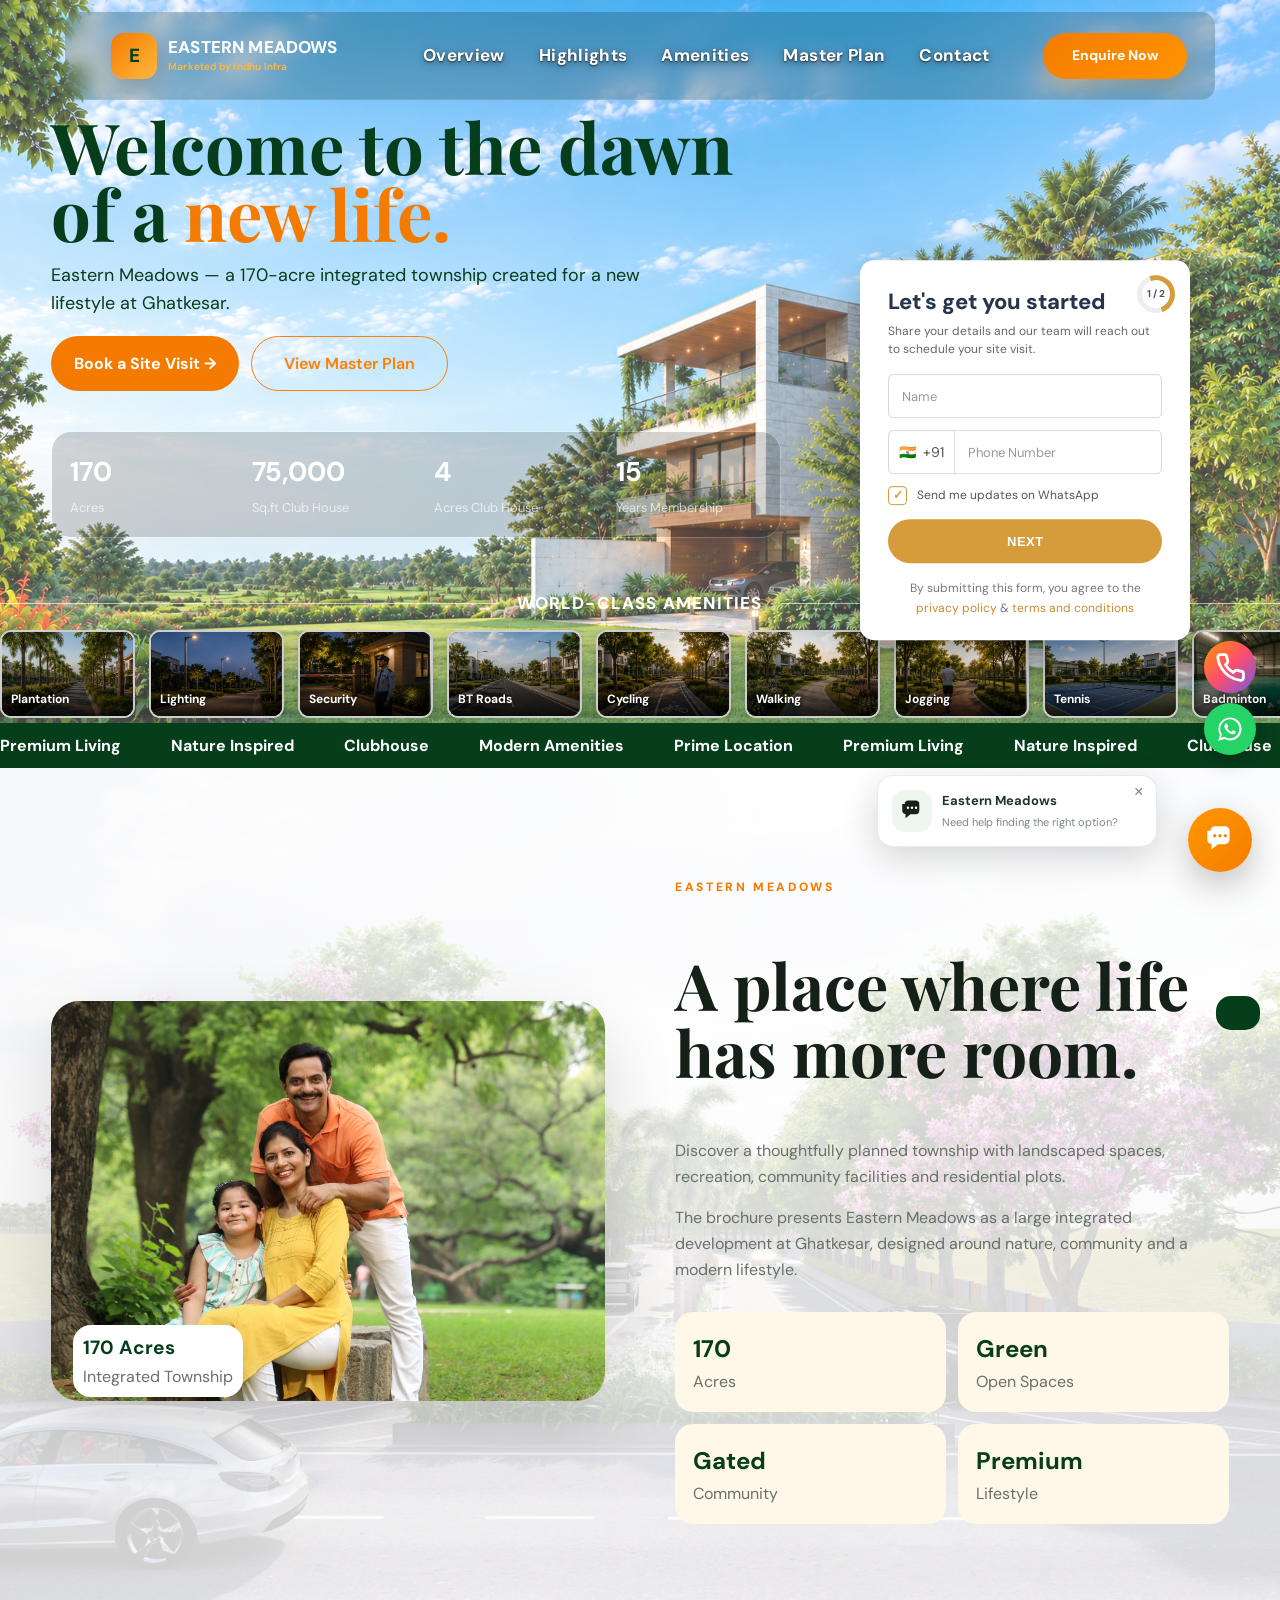
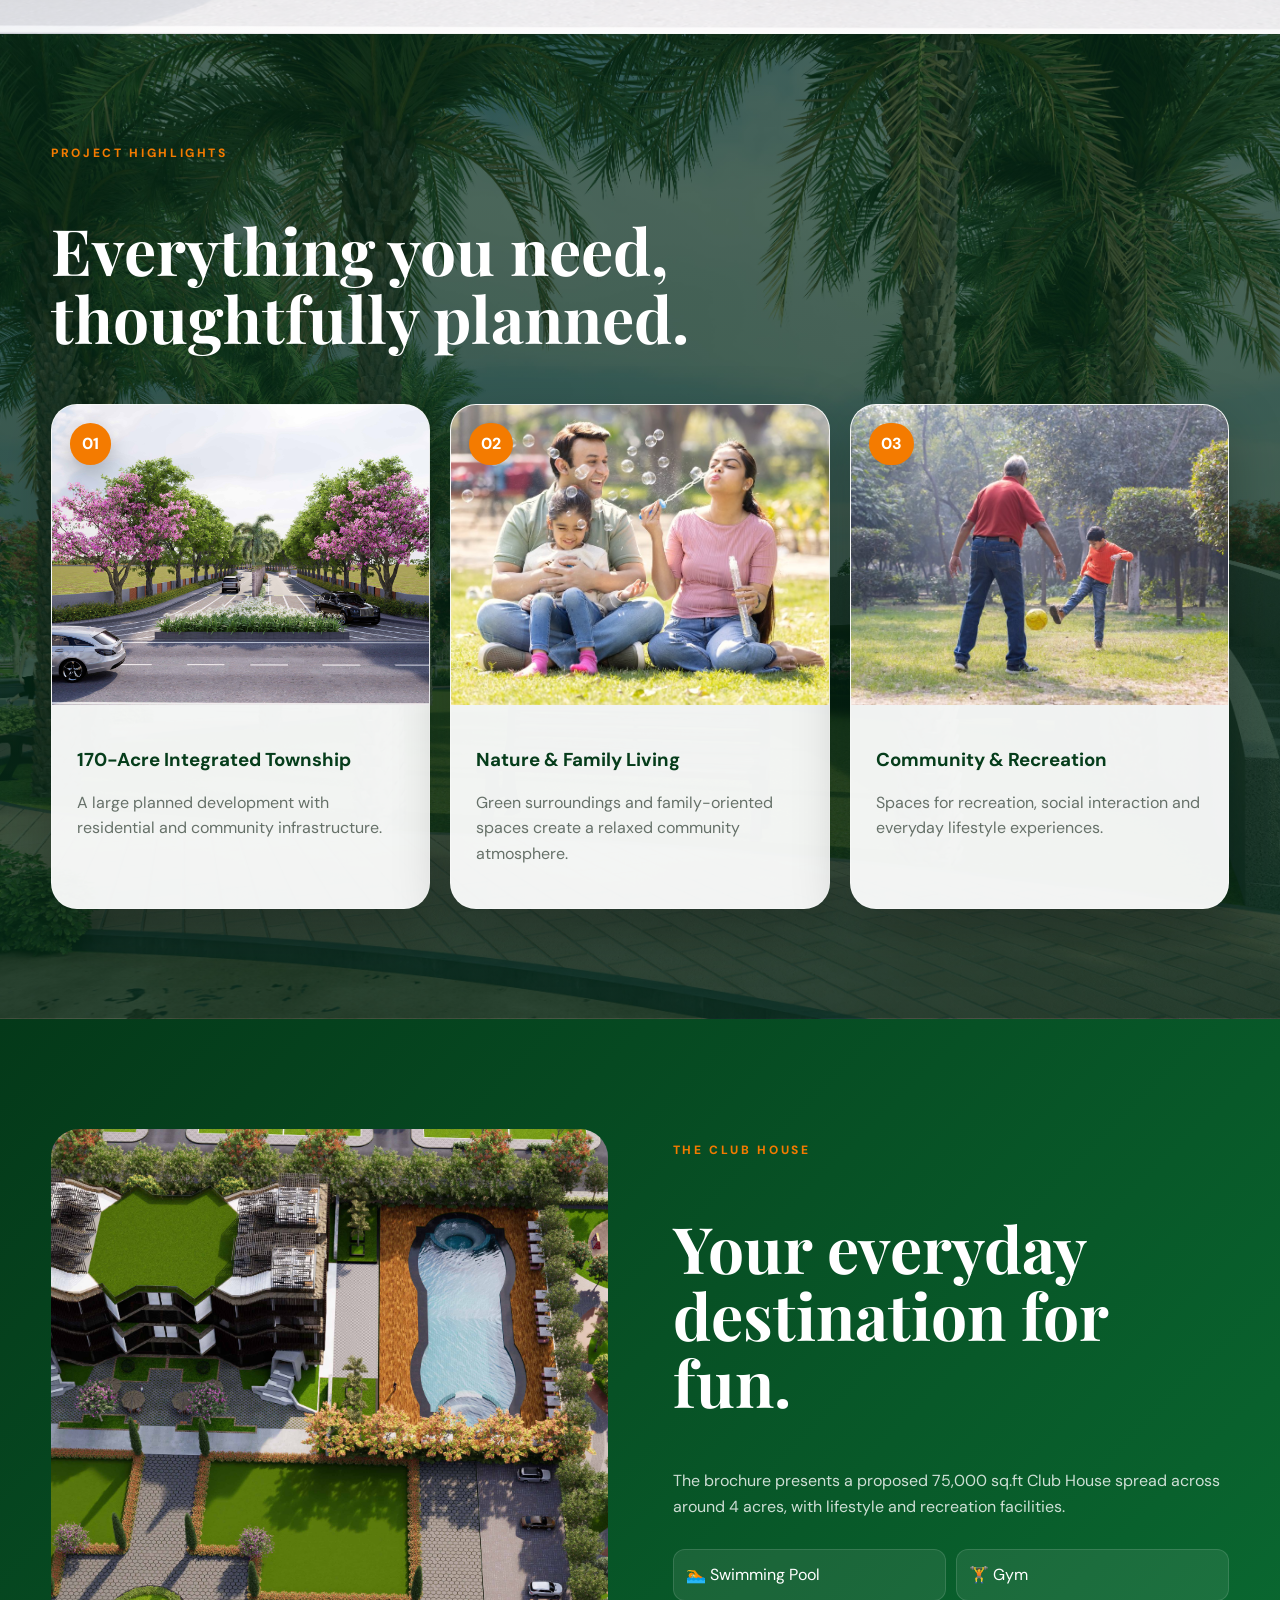
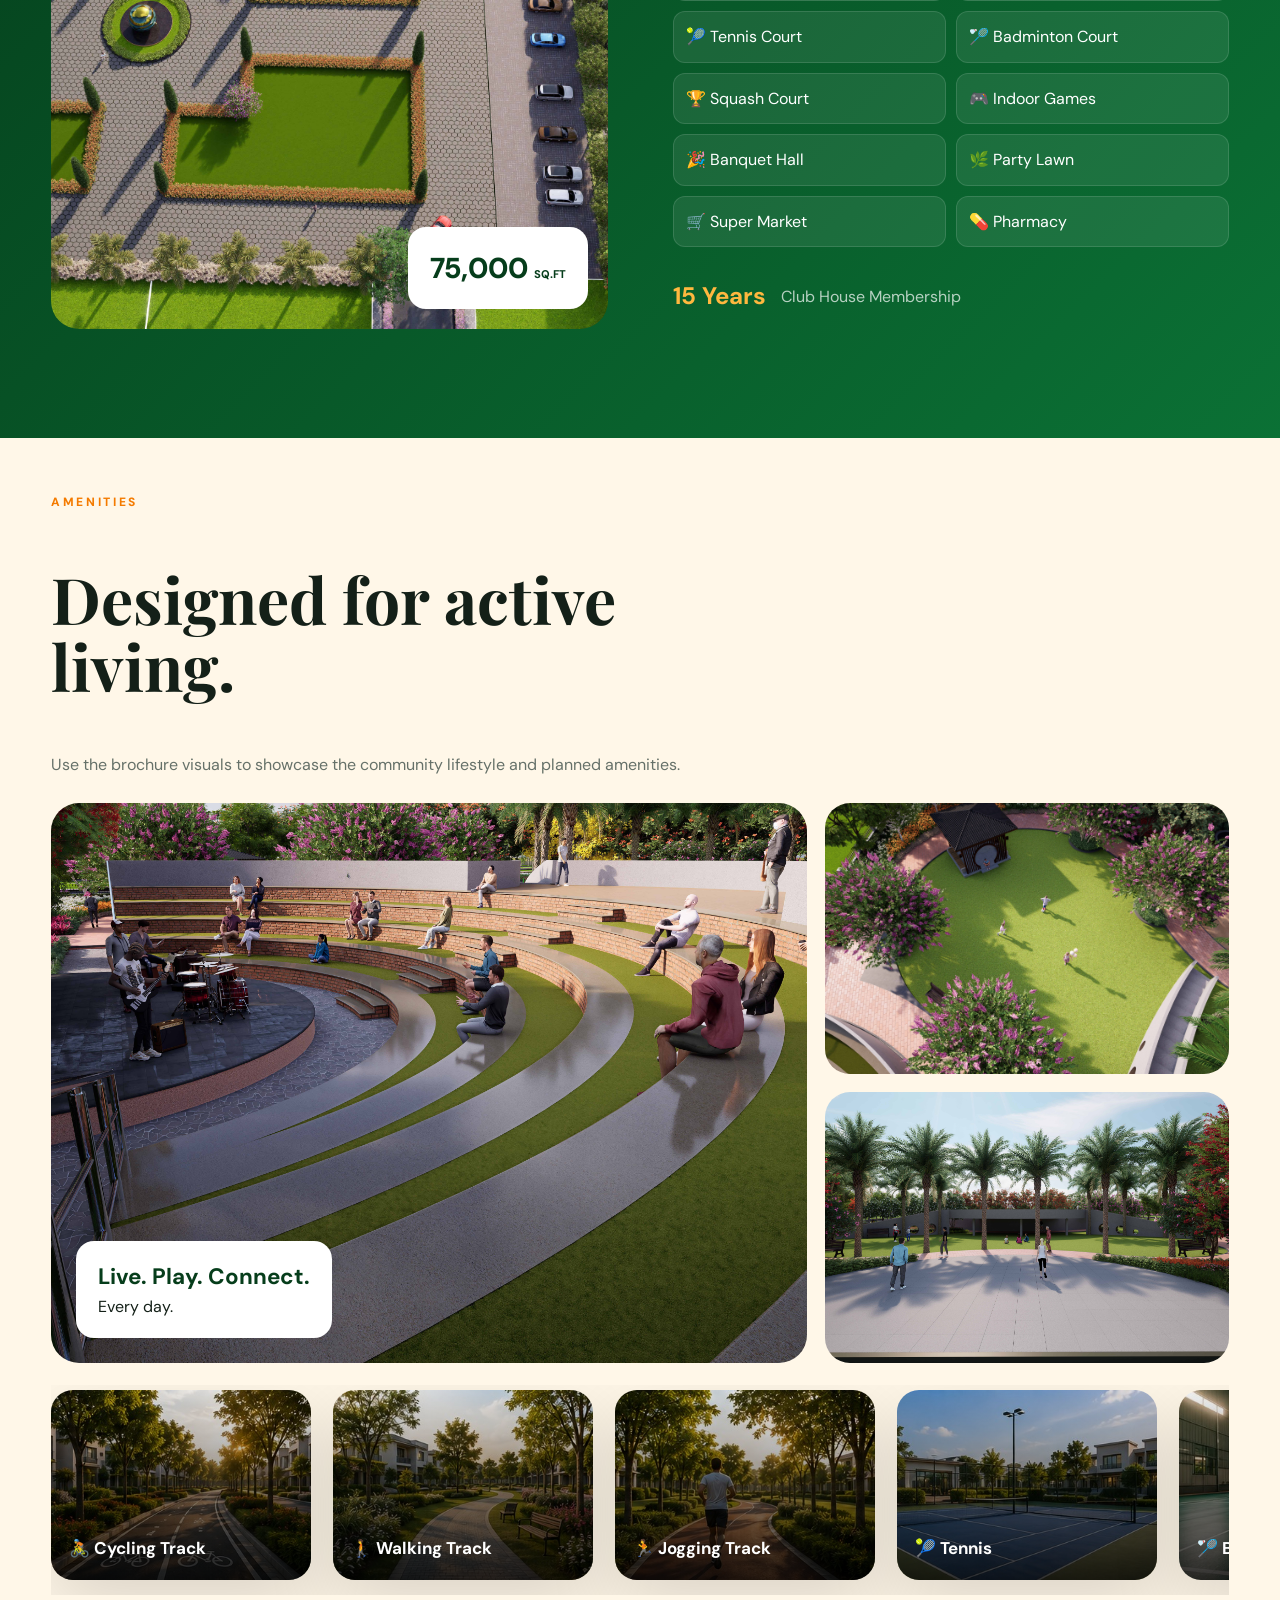
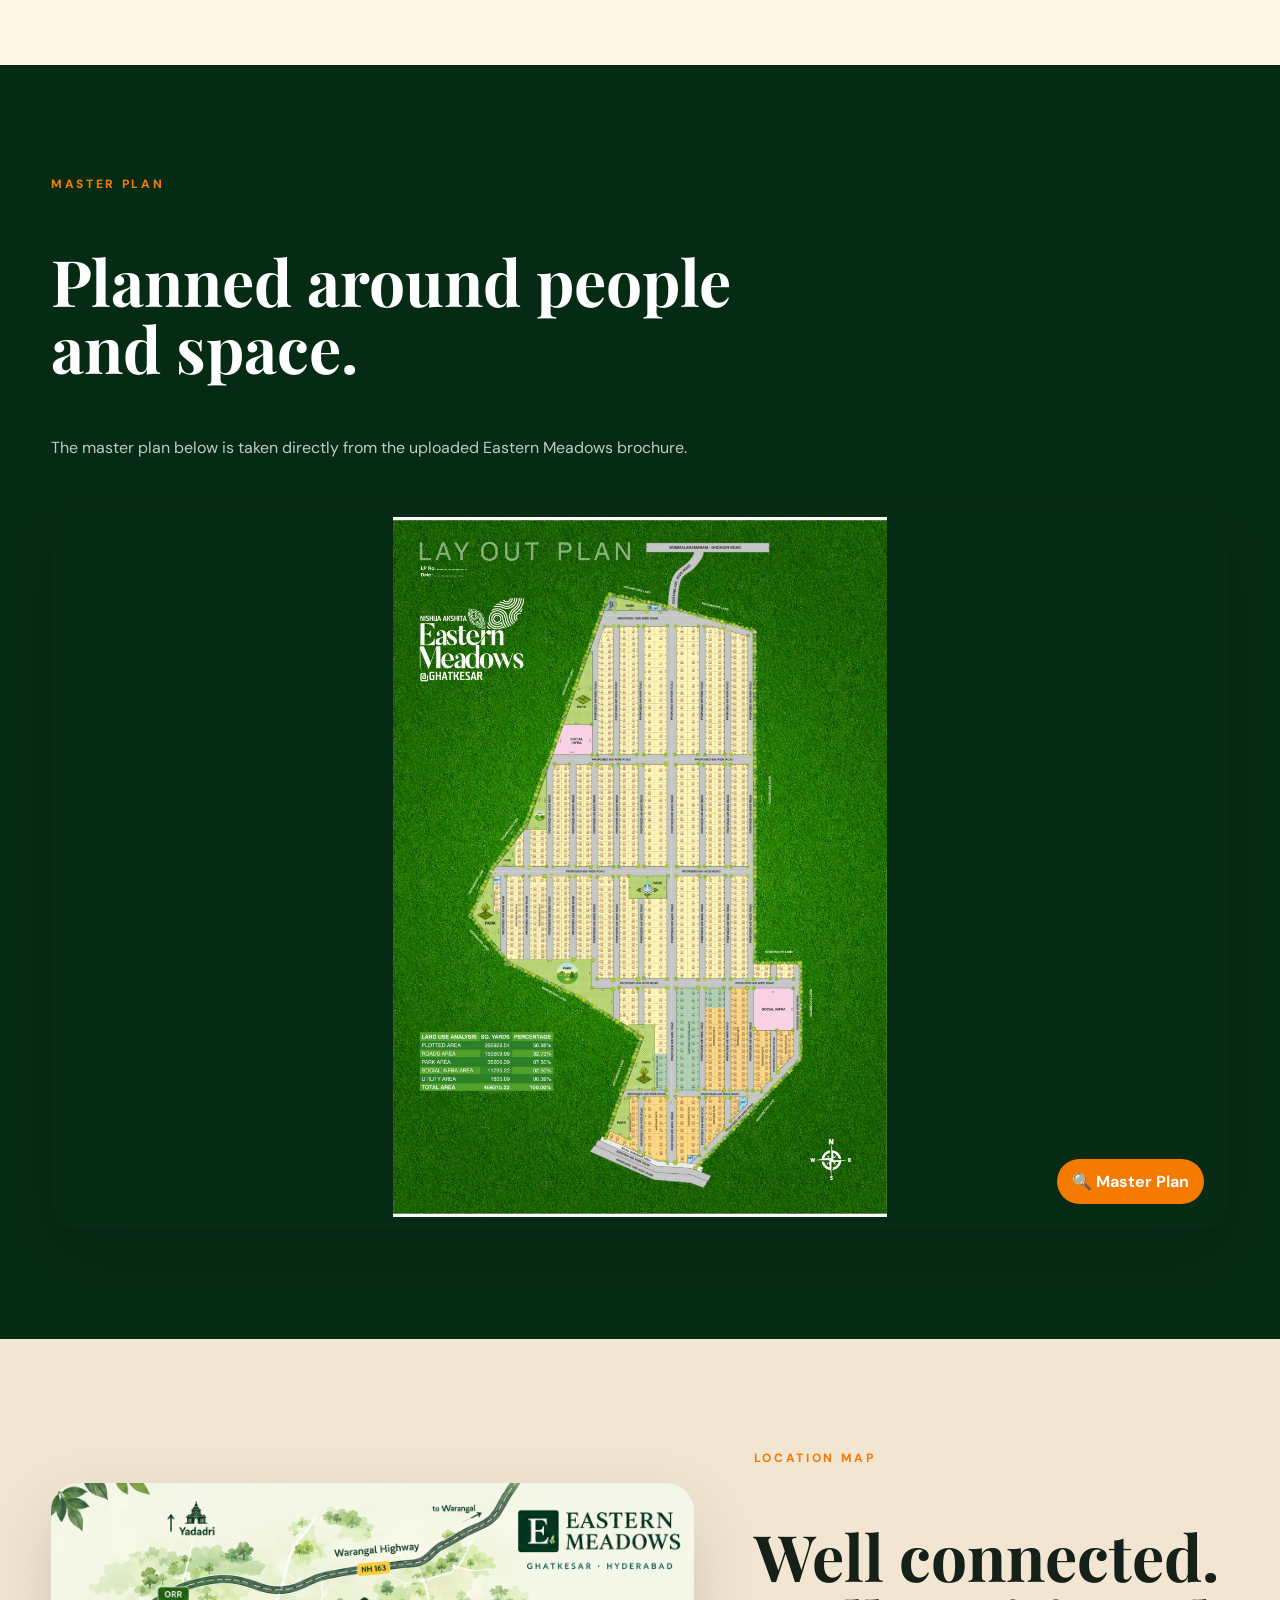
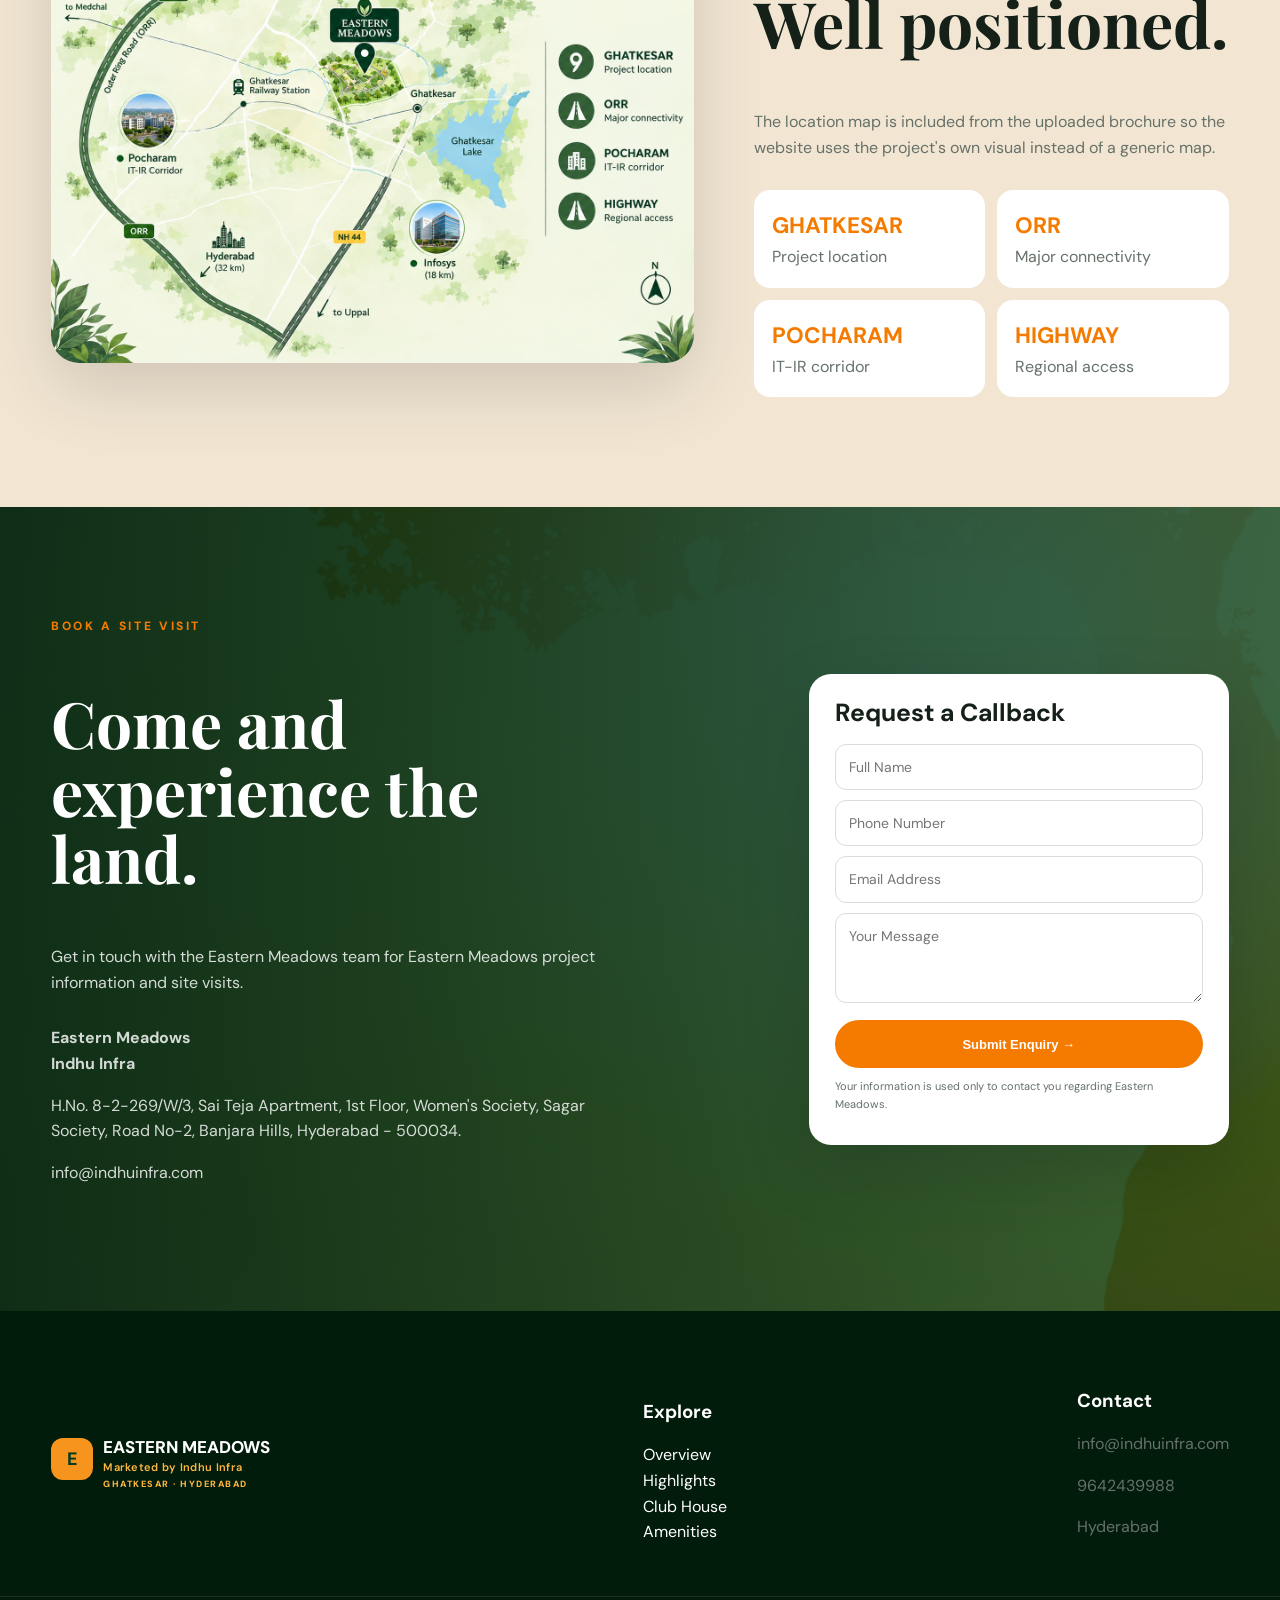
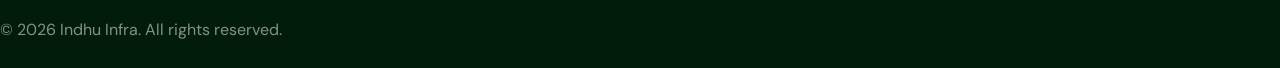
==== commit 7a21fa92: "Initial project upload" ====
--- a/frontend/index.html
+++ b/frontend/index.html
@@ -1576,7 +1576,7 @@
 
         <div class="map-image">
             <img
-                src="assets/25-clubhouse.jpg"
+                src="assets/imagee.png"
                 alt="Eastern Meadows location map">
         </div>
 
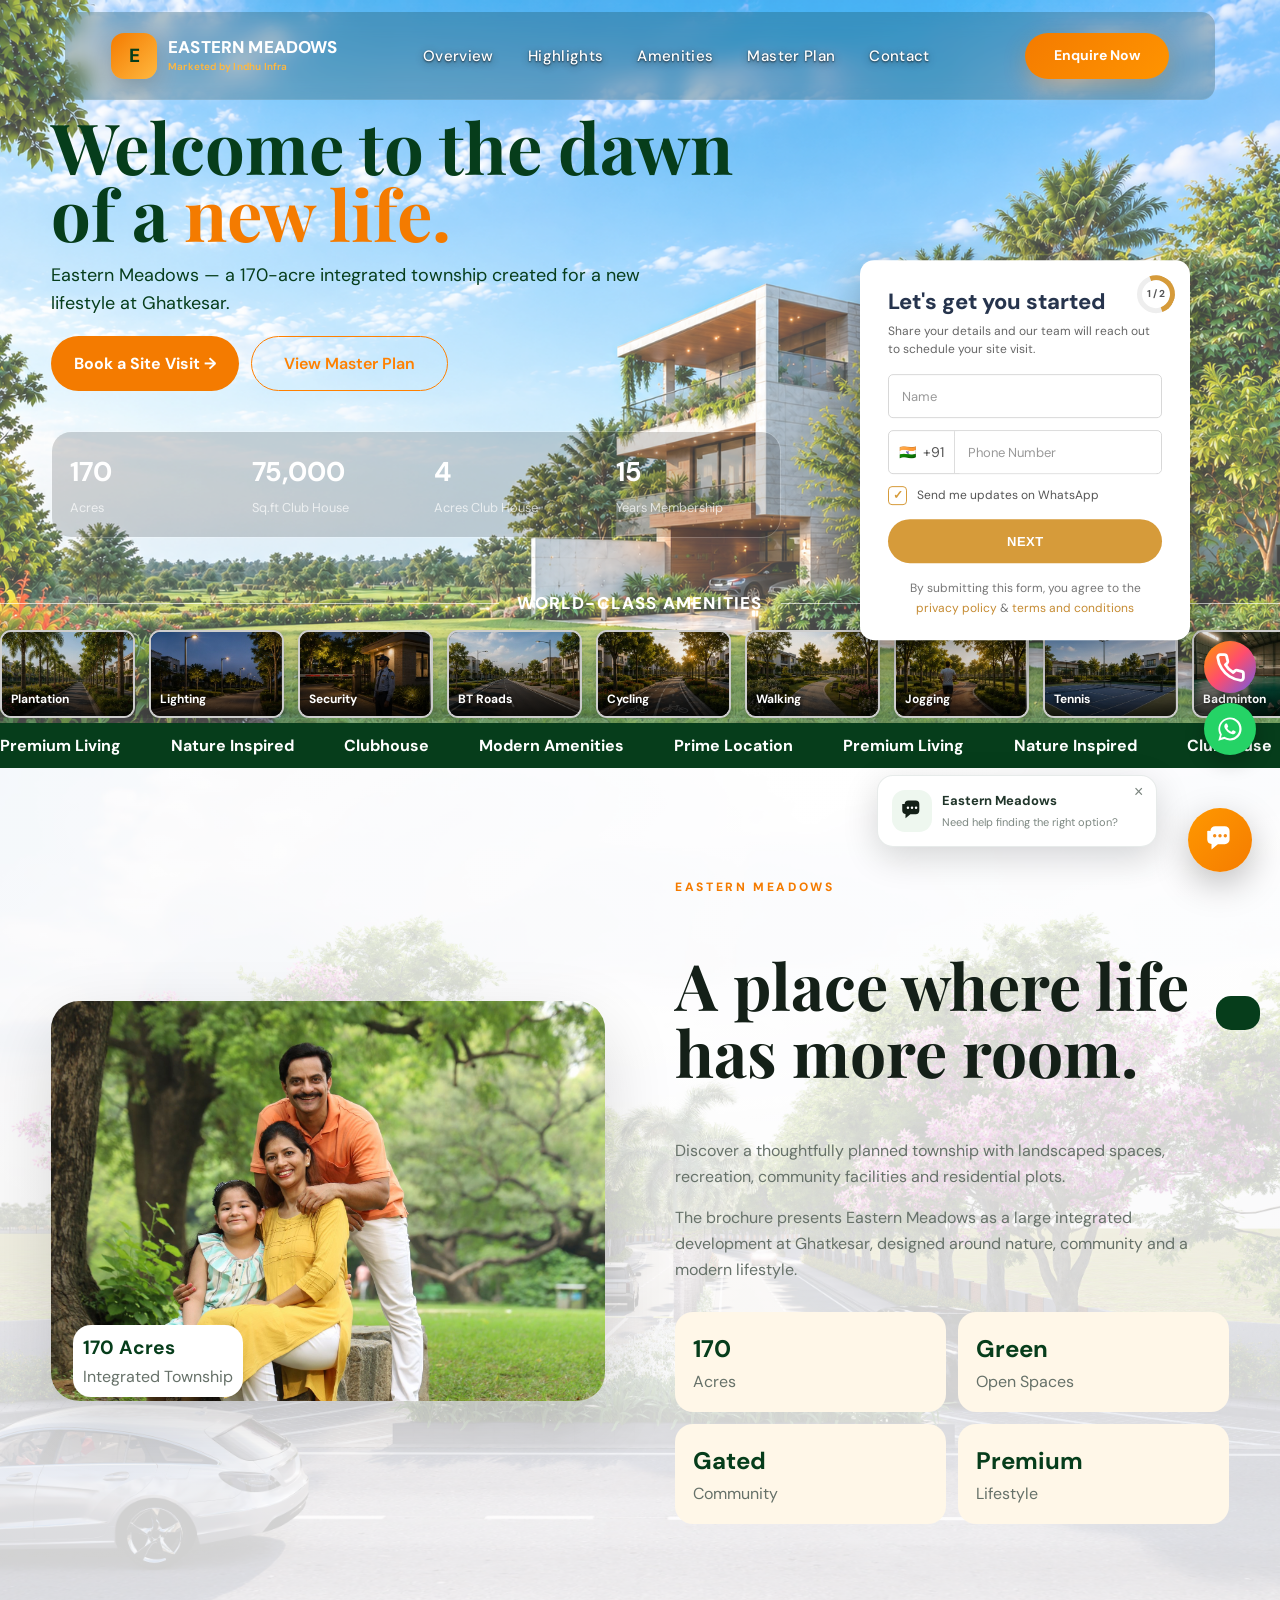
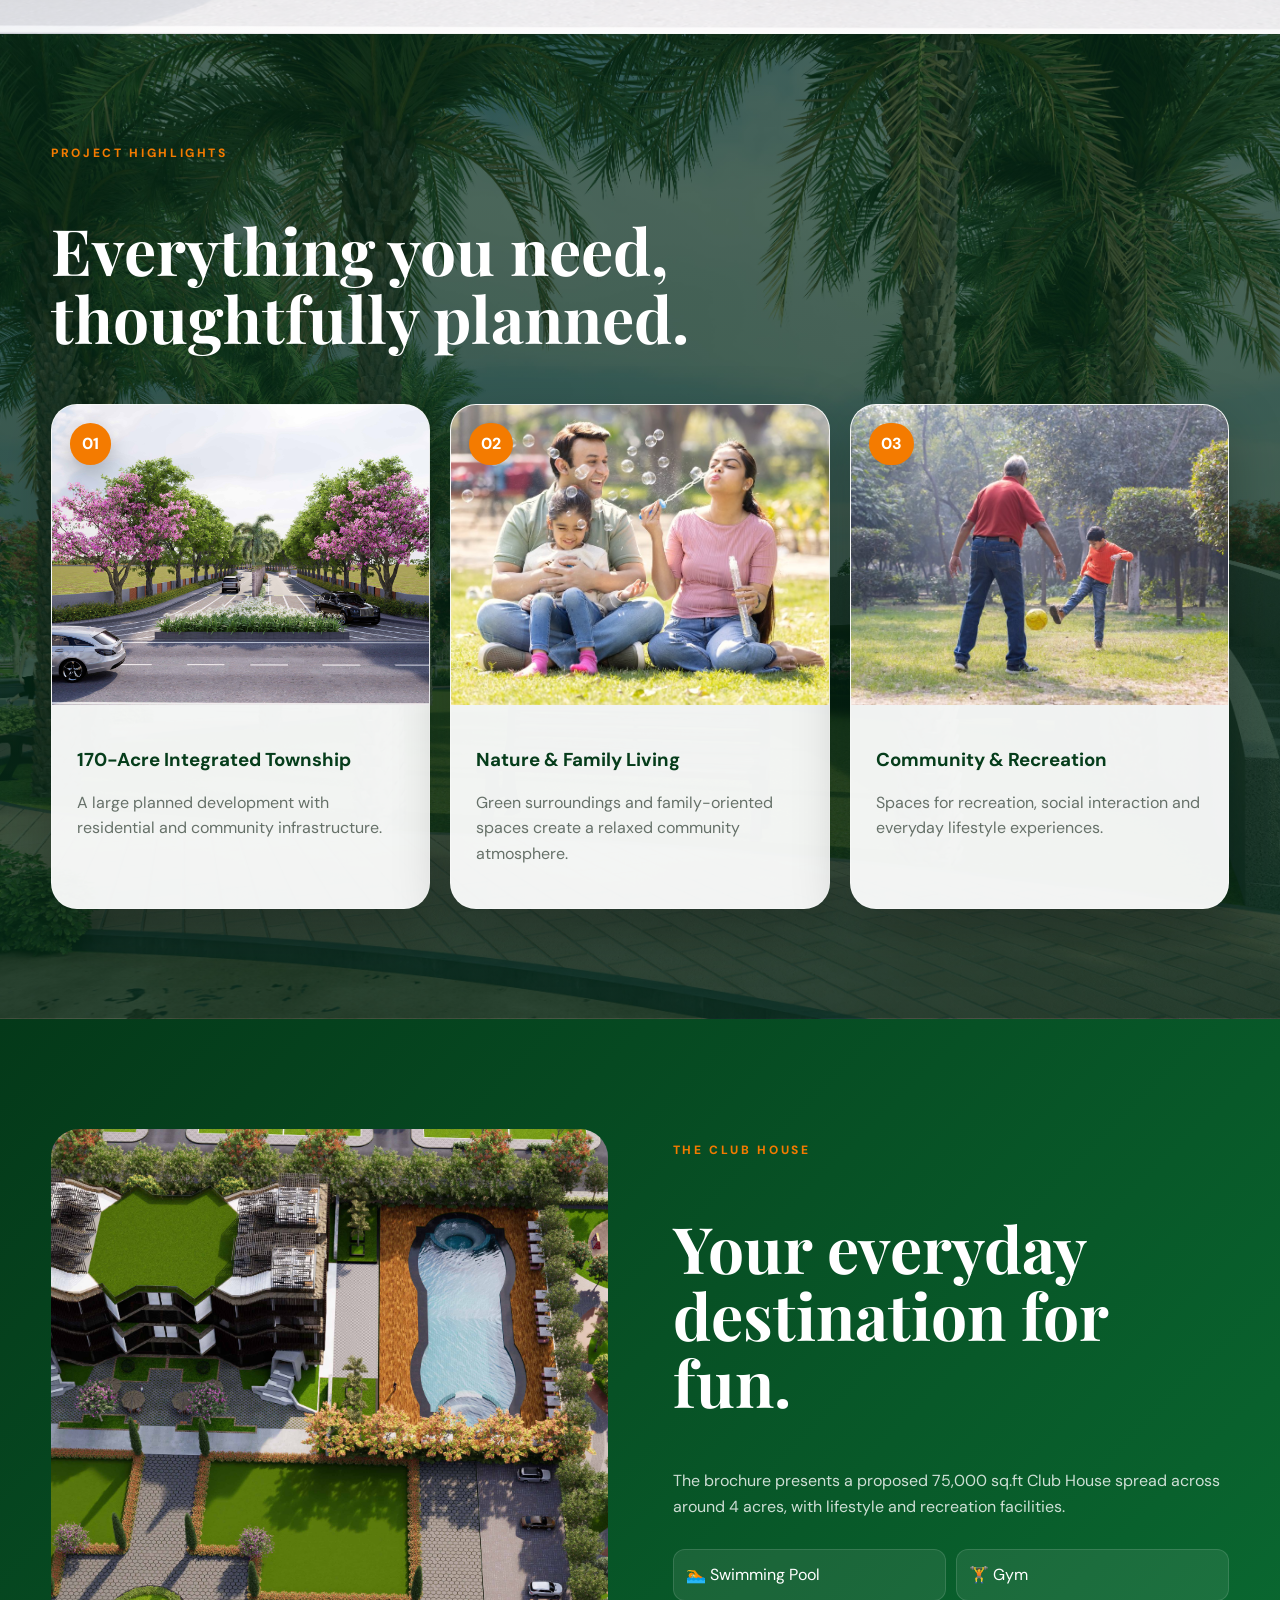
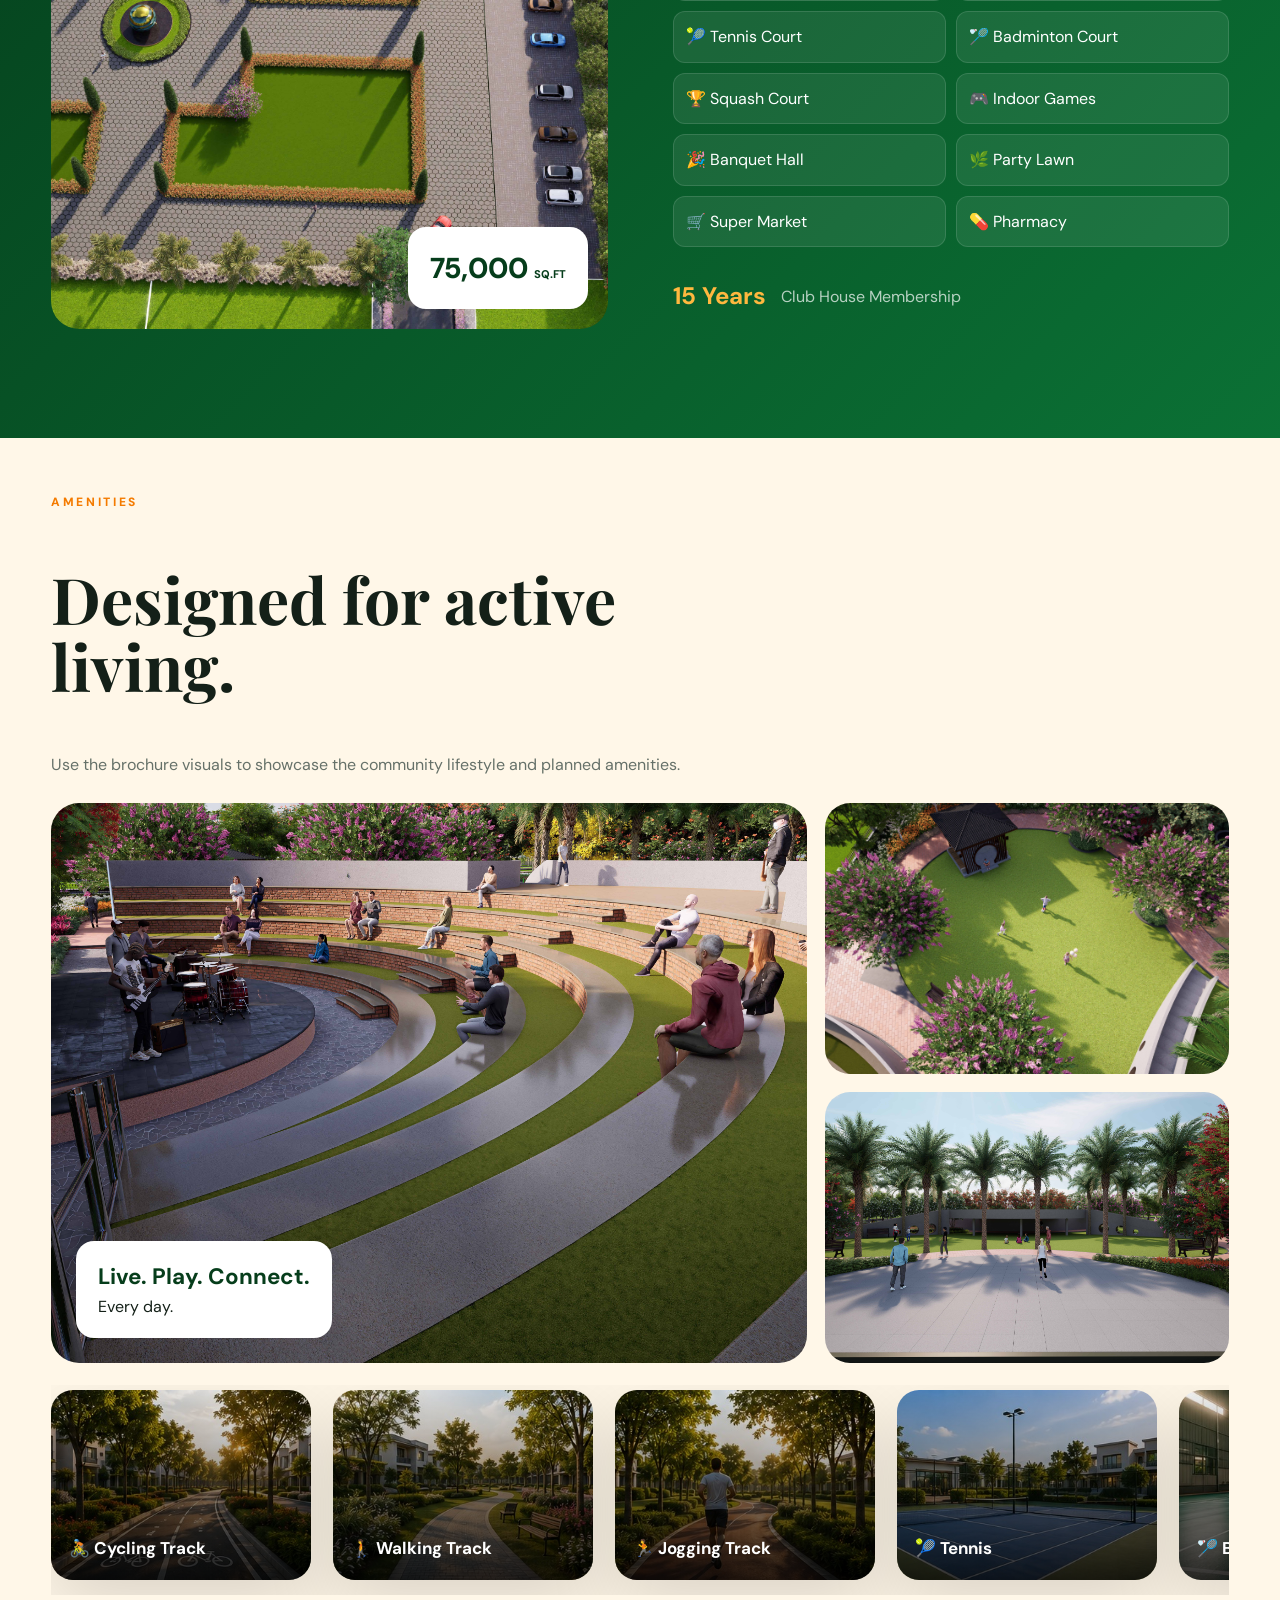
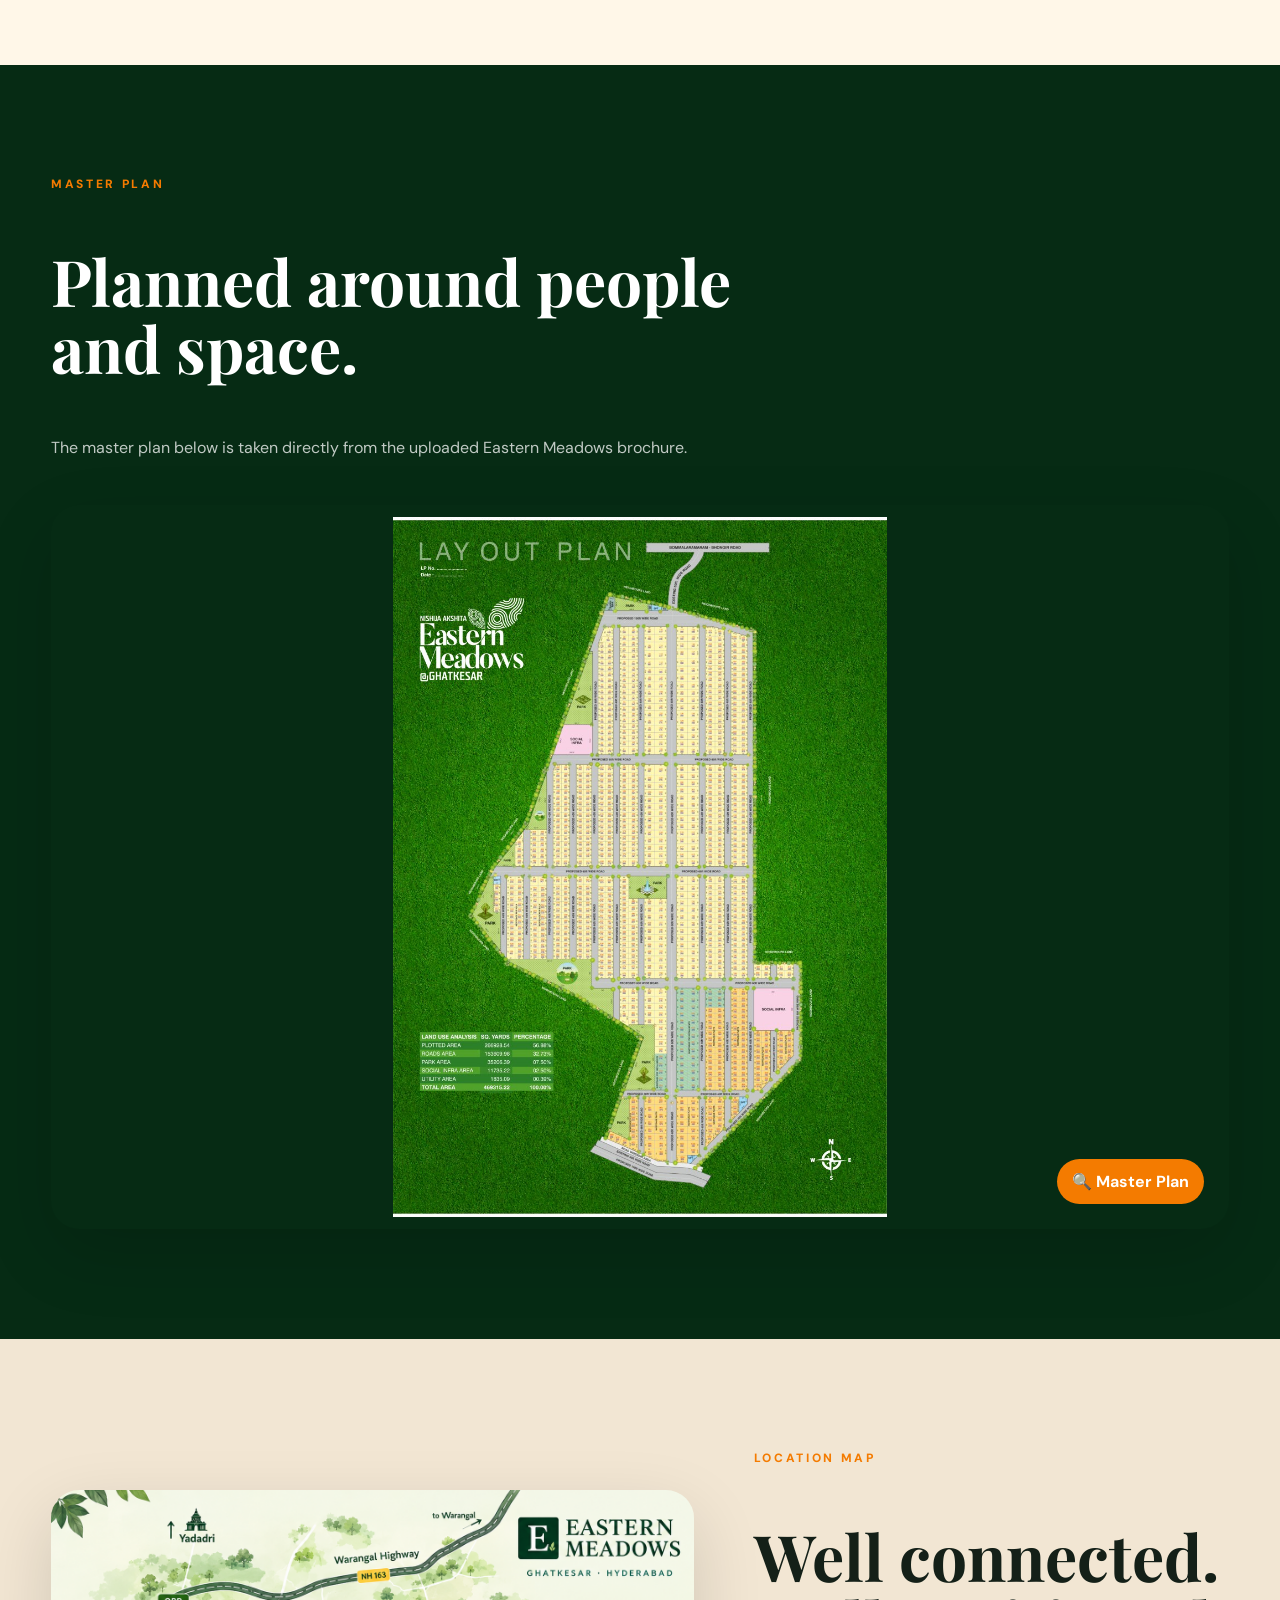
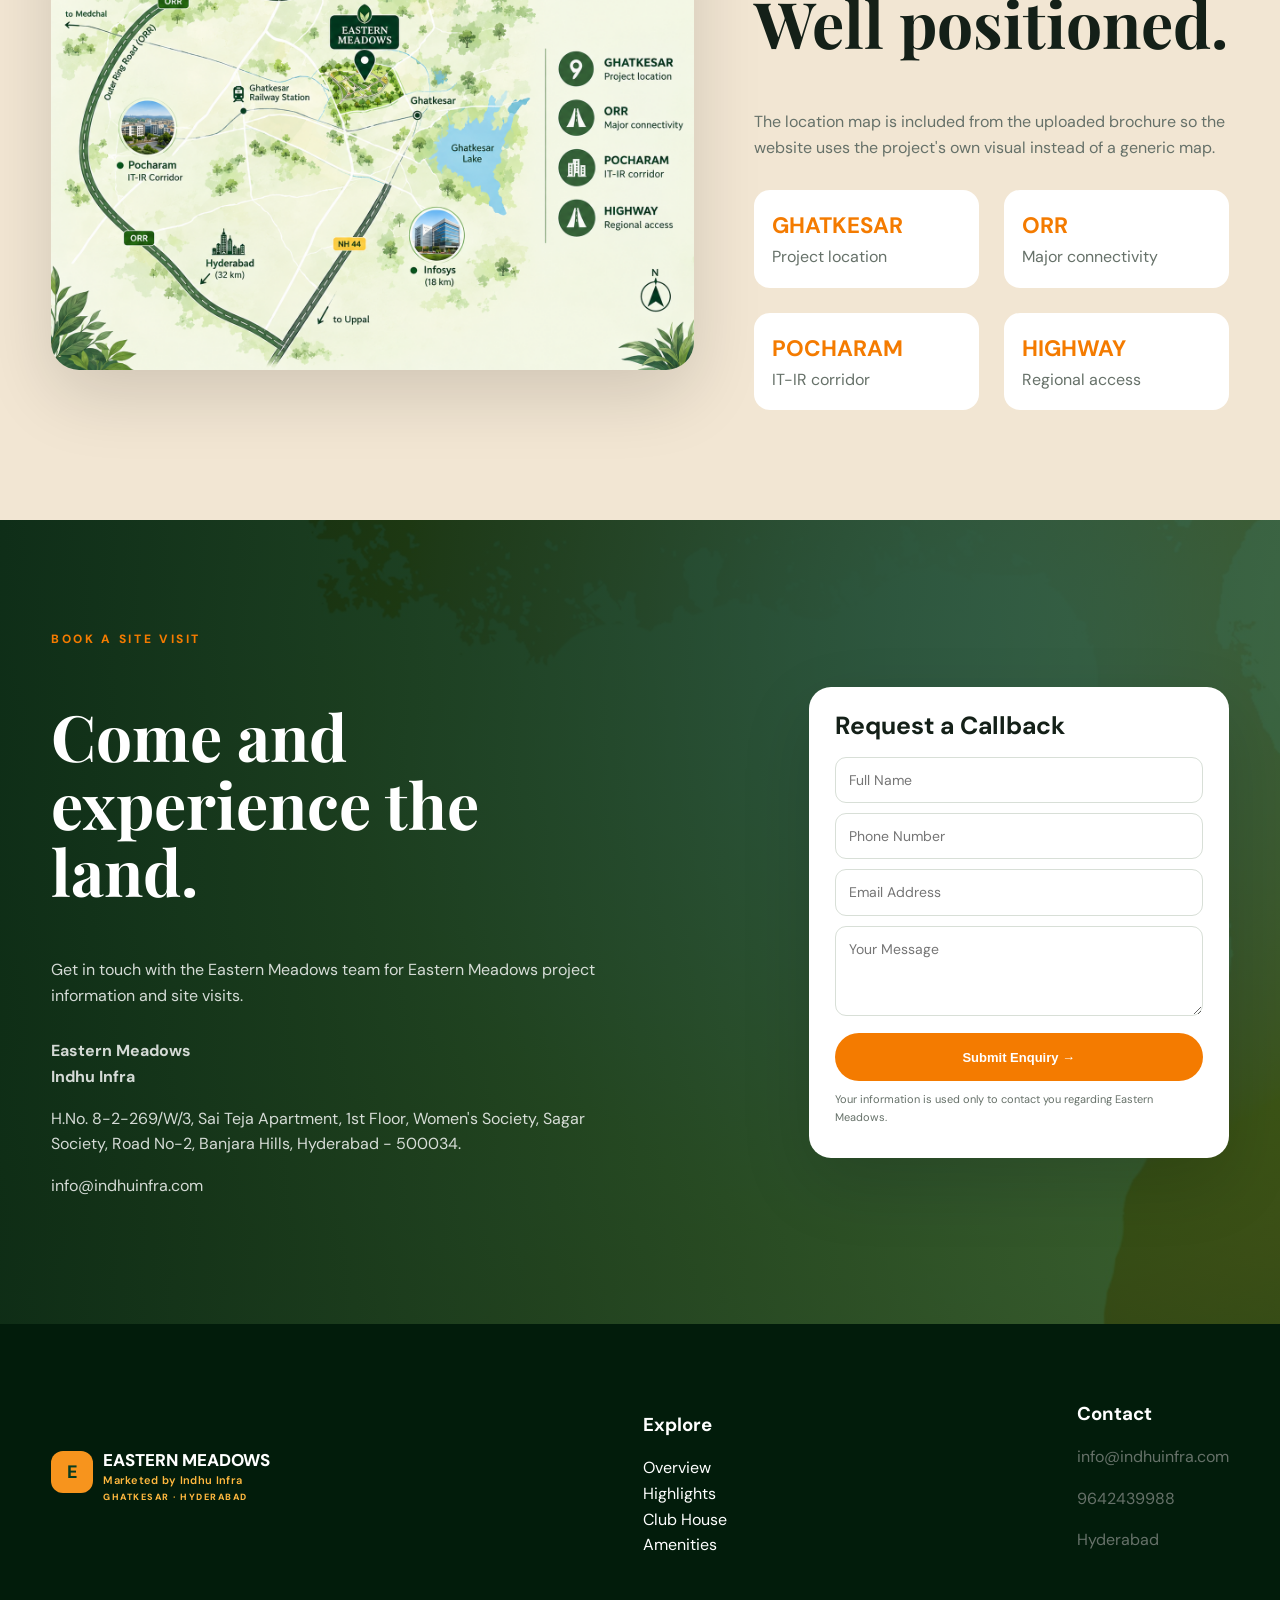
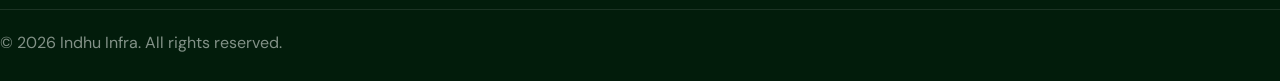
==== commit 87197a18: "Update website design and content" ====
--- a/frontend/index.html
+++ b/frontend/index.html
@@ -4,7 +4,7 @@
 <meta charset="UTF-8">
 <meta name="viewport" content="width=device-width, initial-scale=1.0">
 <title>Eastern Meadows | Ghatkesar | Indhu Infra</title>
-<meta name="description" content="Eastern Meadows at Ghatkesar - 170 acres integrated township by Akshita Infra.">
+<meta name="description" content="Eastern Meadows at Ghatkesar - 170 acres integrated township by Indhu Infra.">
 
 <link rel="preconnect" href="https://fonts.googleapis.com">
 <link href="https://fonts.googleapis.com/css2?family=DM+Sans:wght@400;500;600;700;800&family=Playfair+Display:wght@600;700&display=swap" rel="stylesheet">
@@ -624,8 +624,8 @@
     font-family: "DM Sans", Arial, sans-serif !important;
 
     /* BIGGER + BOLDER */
-    font-size: 17px !important;
-    font-weight: 800 !important;
+    font-size: 15px !important;
+    font-weight: 500 !important;
 
     letter-spacing: 0.35px !important;
 
--- a/frontend/style.css
+++ b/frontend/style.css
@@ -1693,7 +1693,7 @@
         repeat(2,1fr);
 
     gap:
-        12px;
+        25px;
 
     margin-top:
         30px;
@@ -7929,3 +7929,6 @@
     max-width: 100%;
     box-sizing: border-box;
 }
+
+
+
